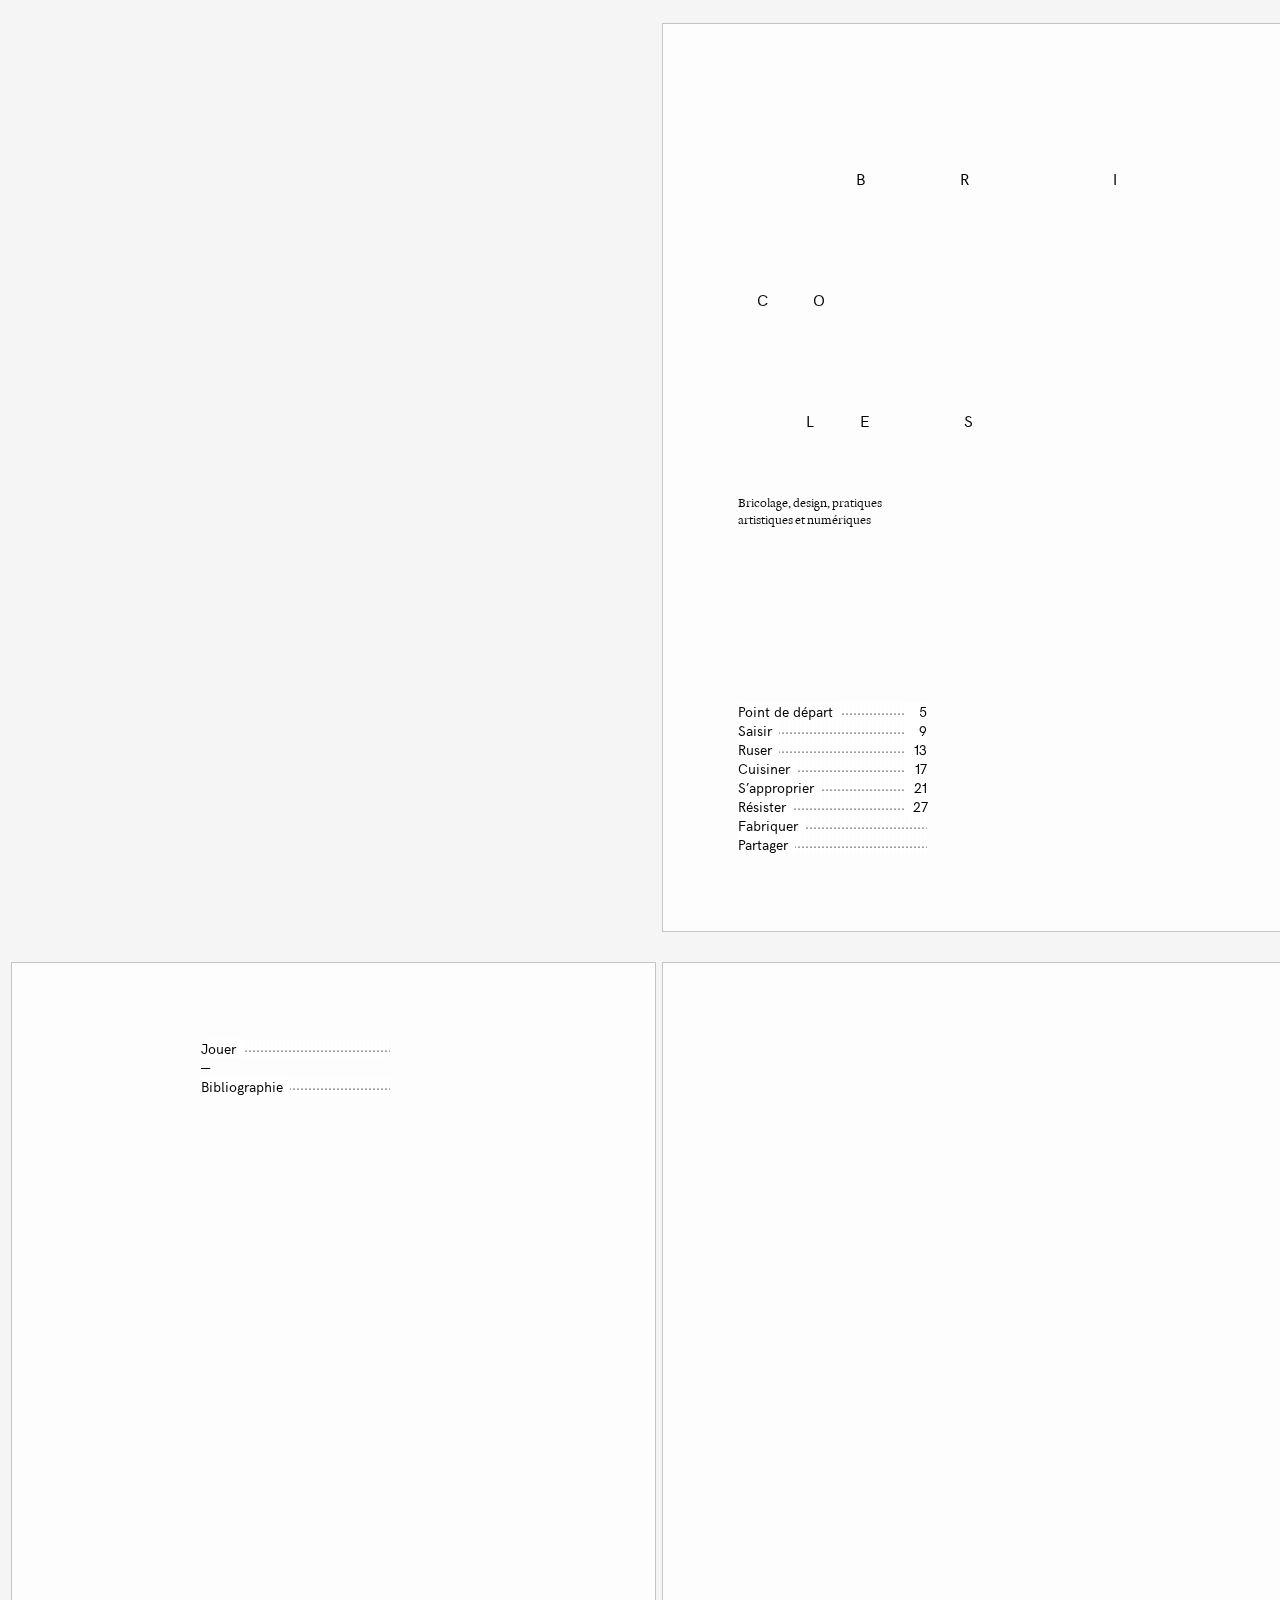
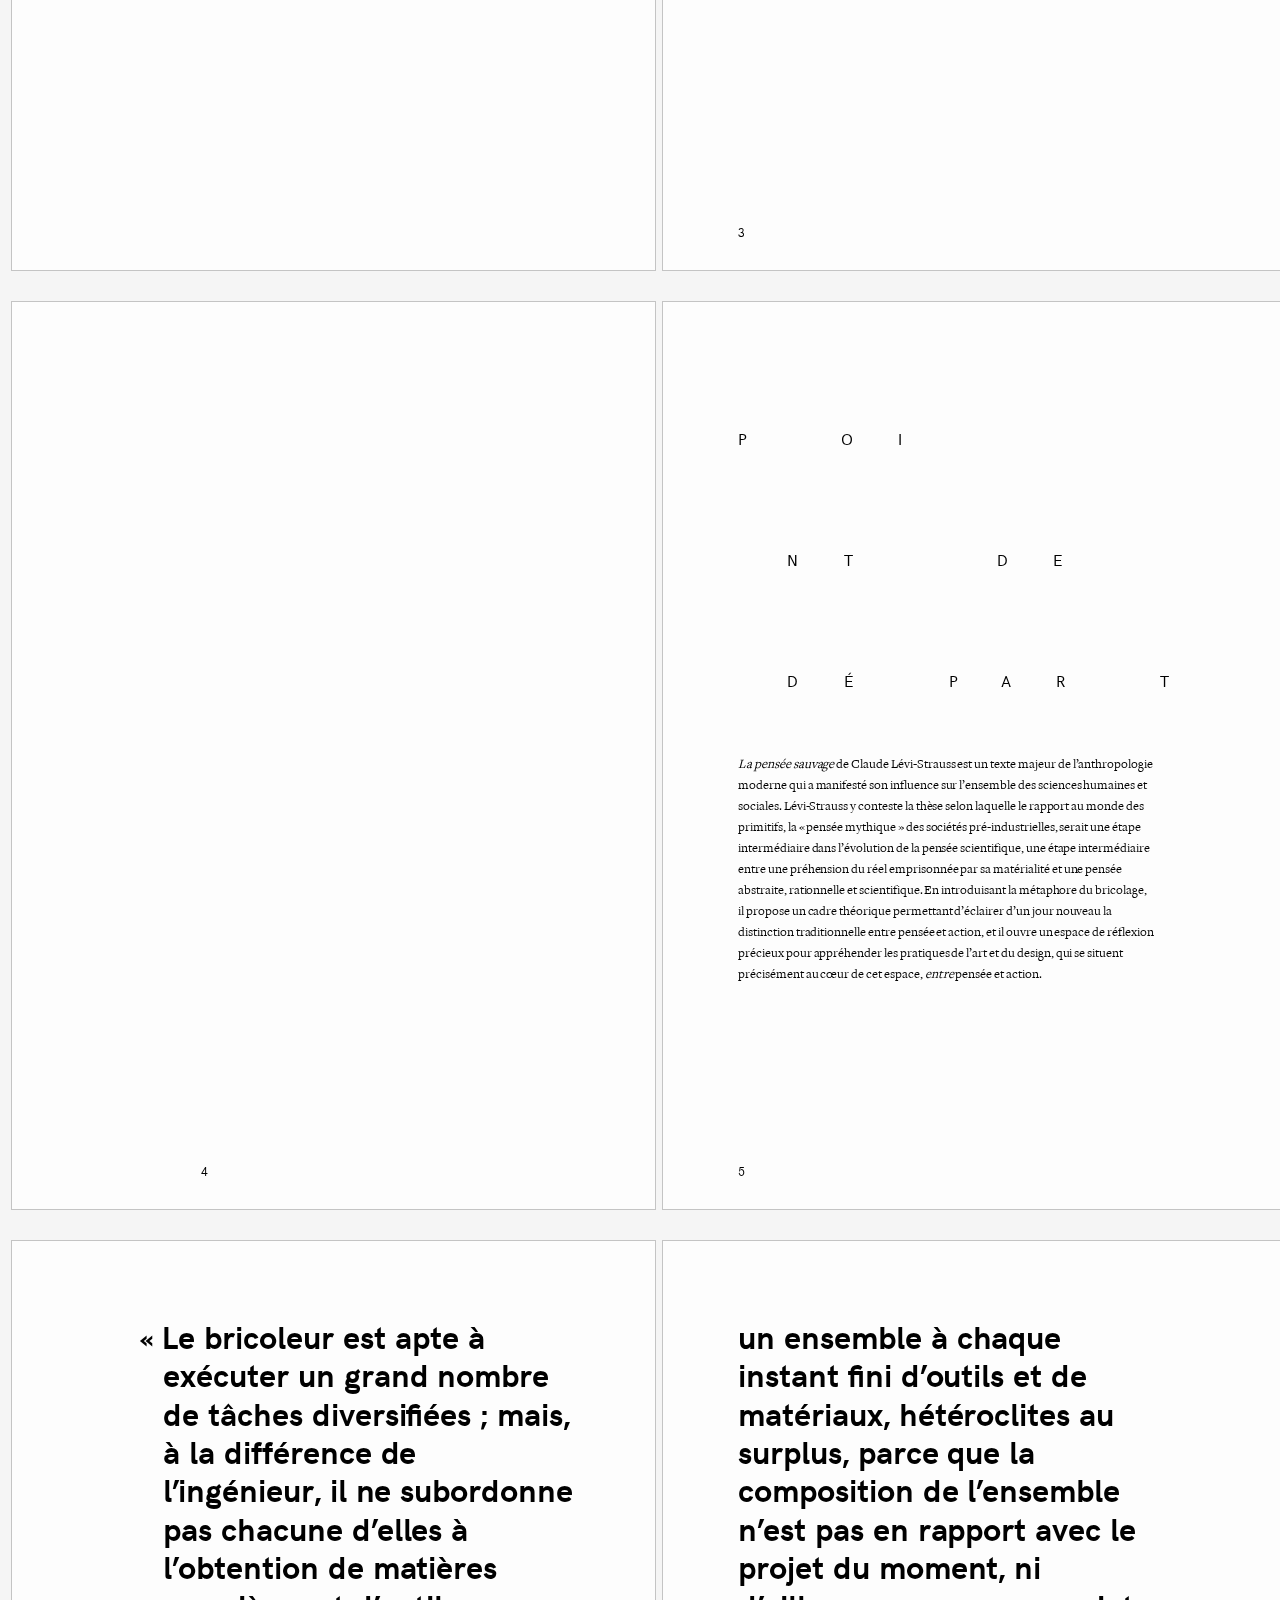
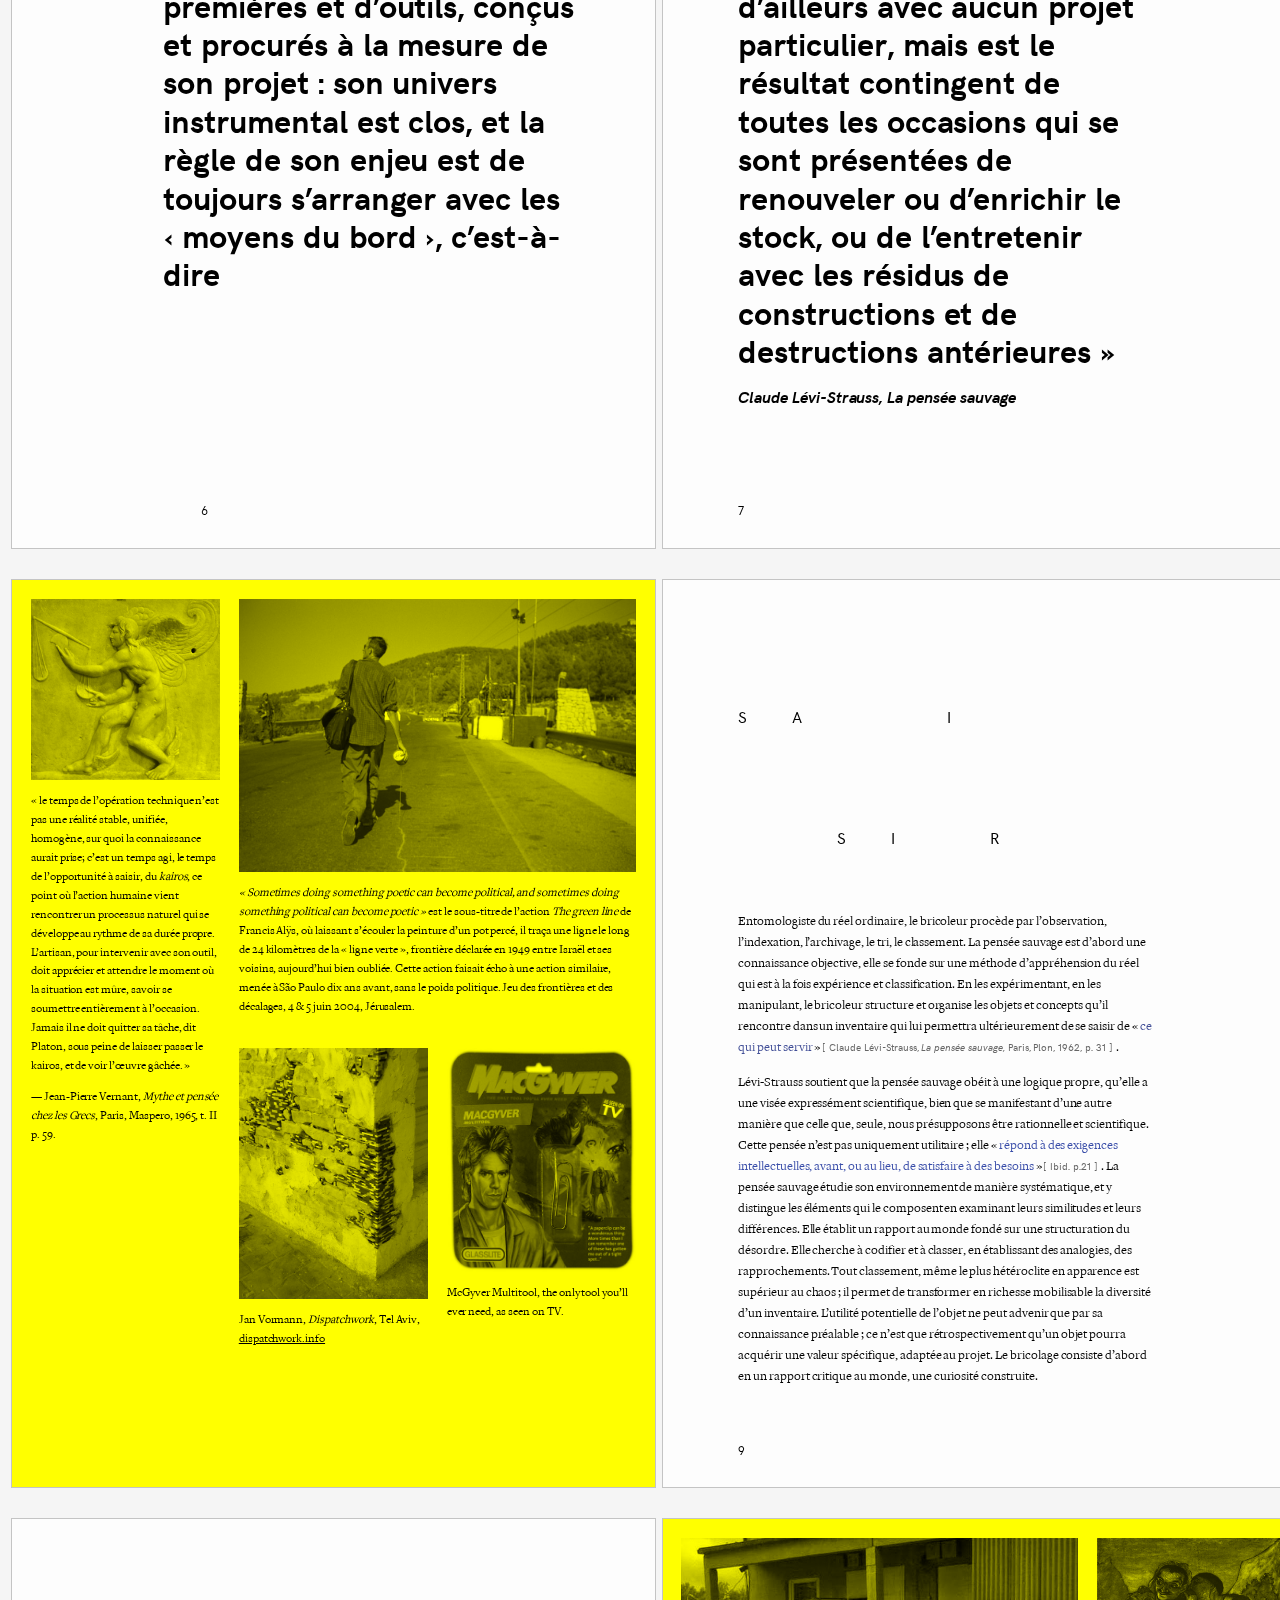
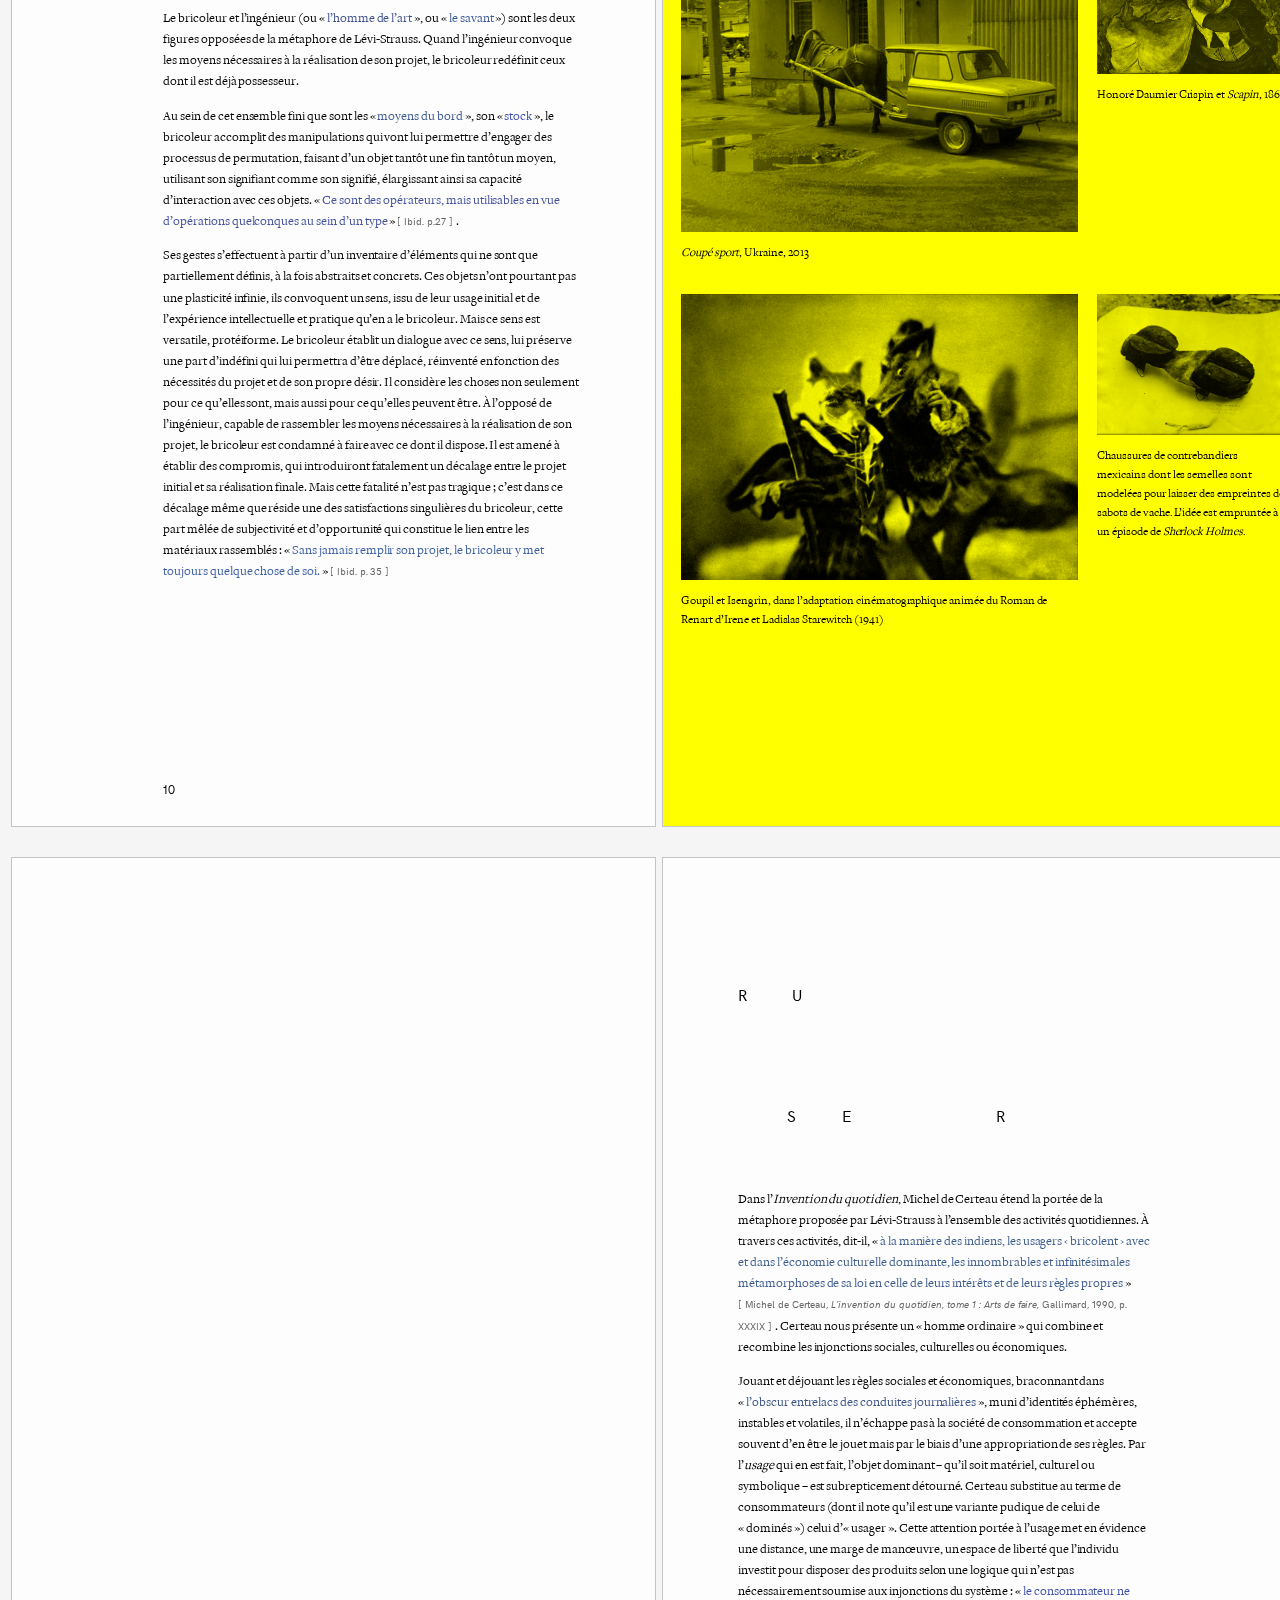
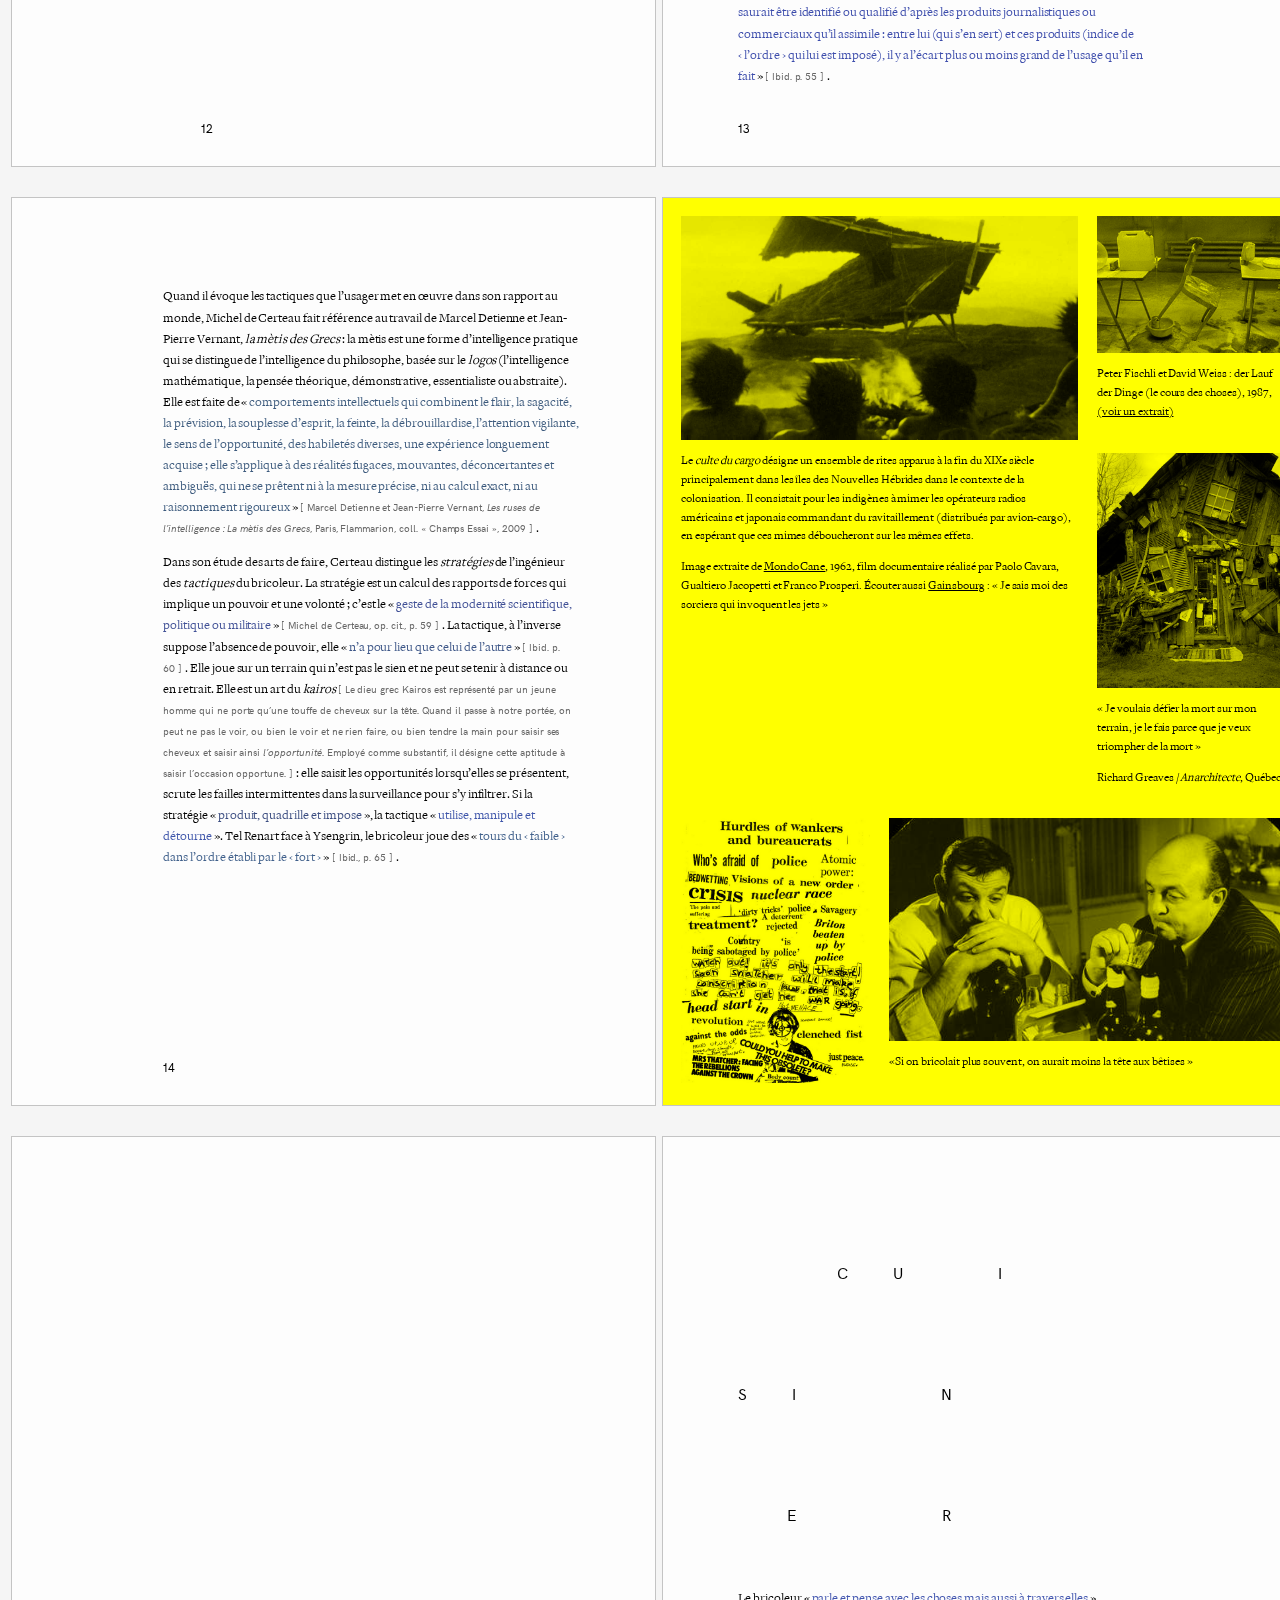
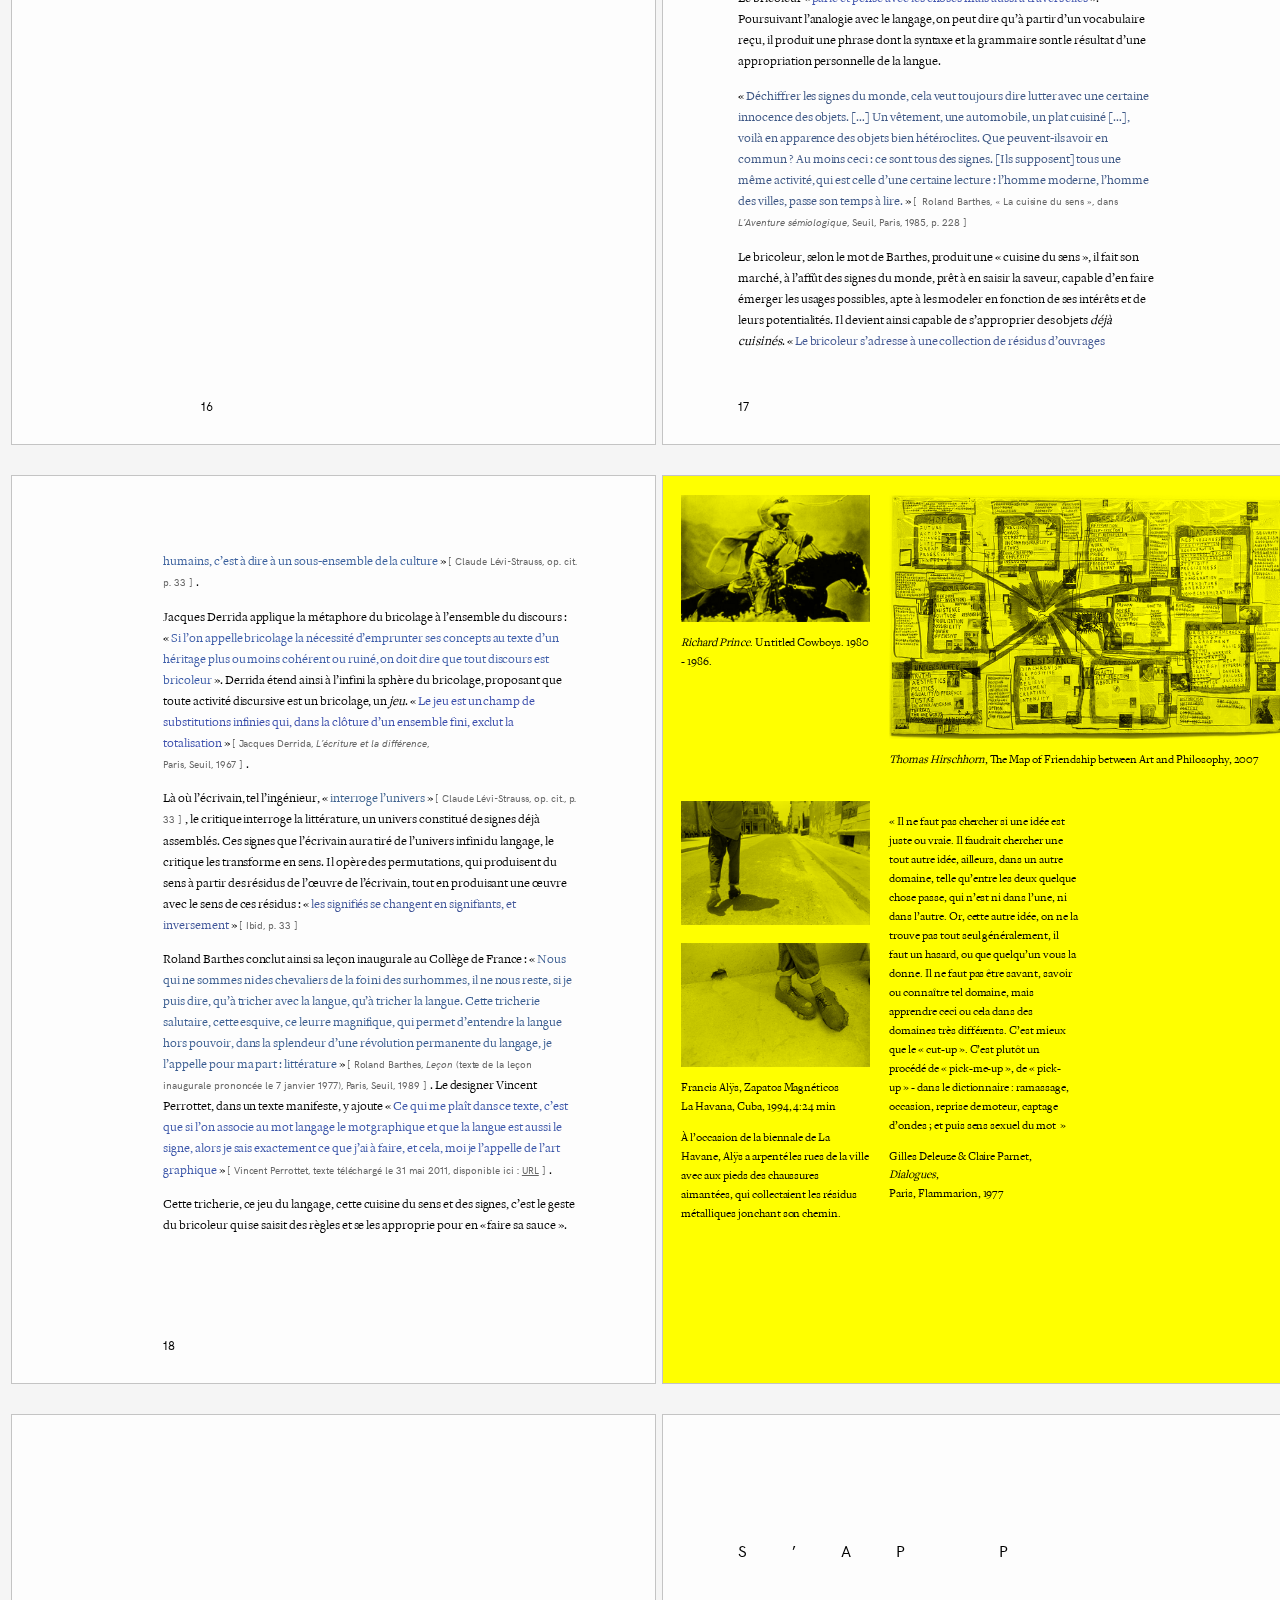
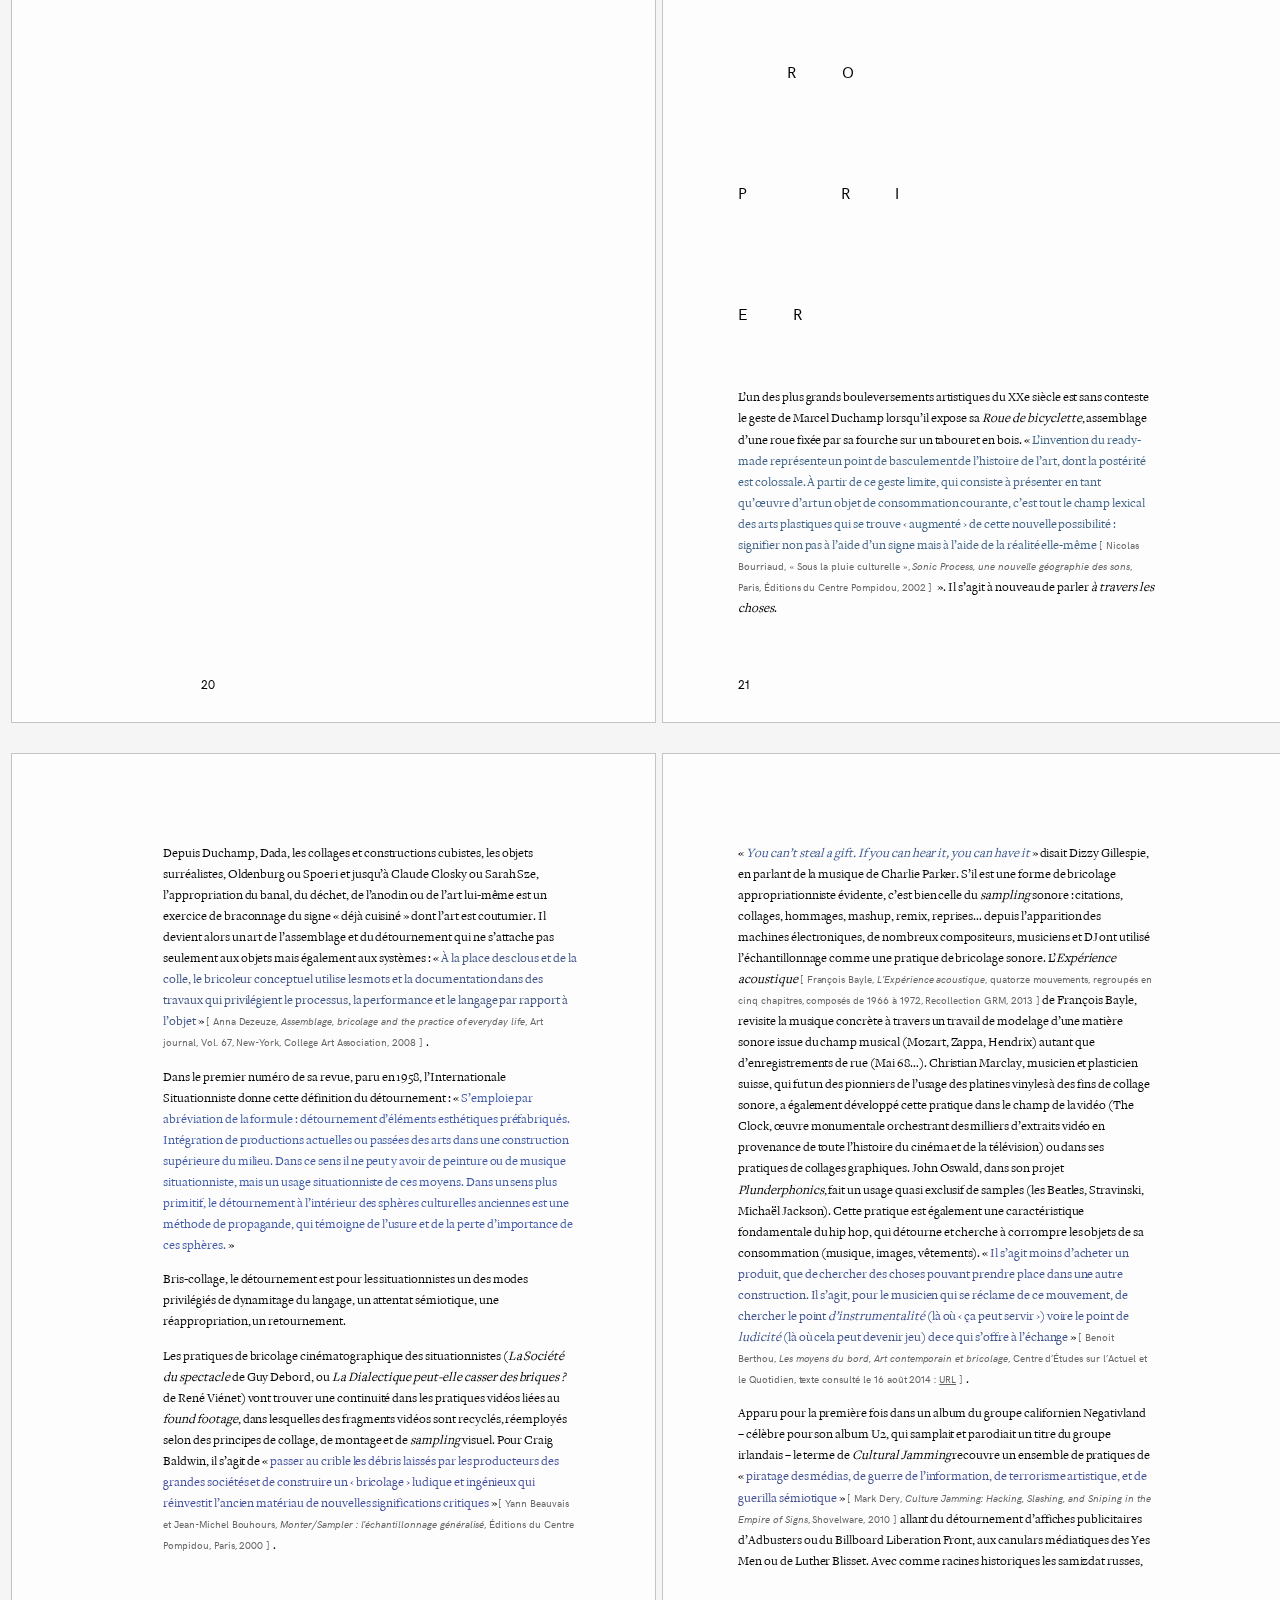
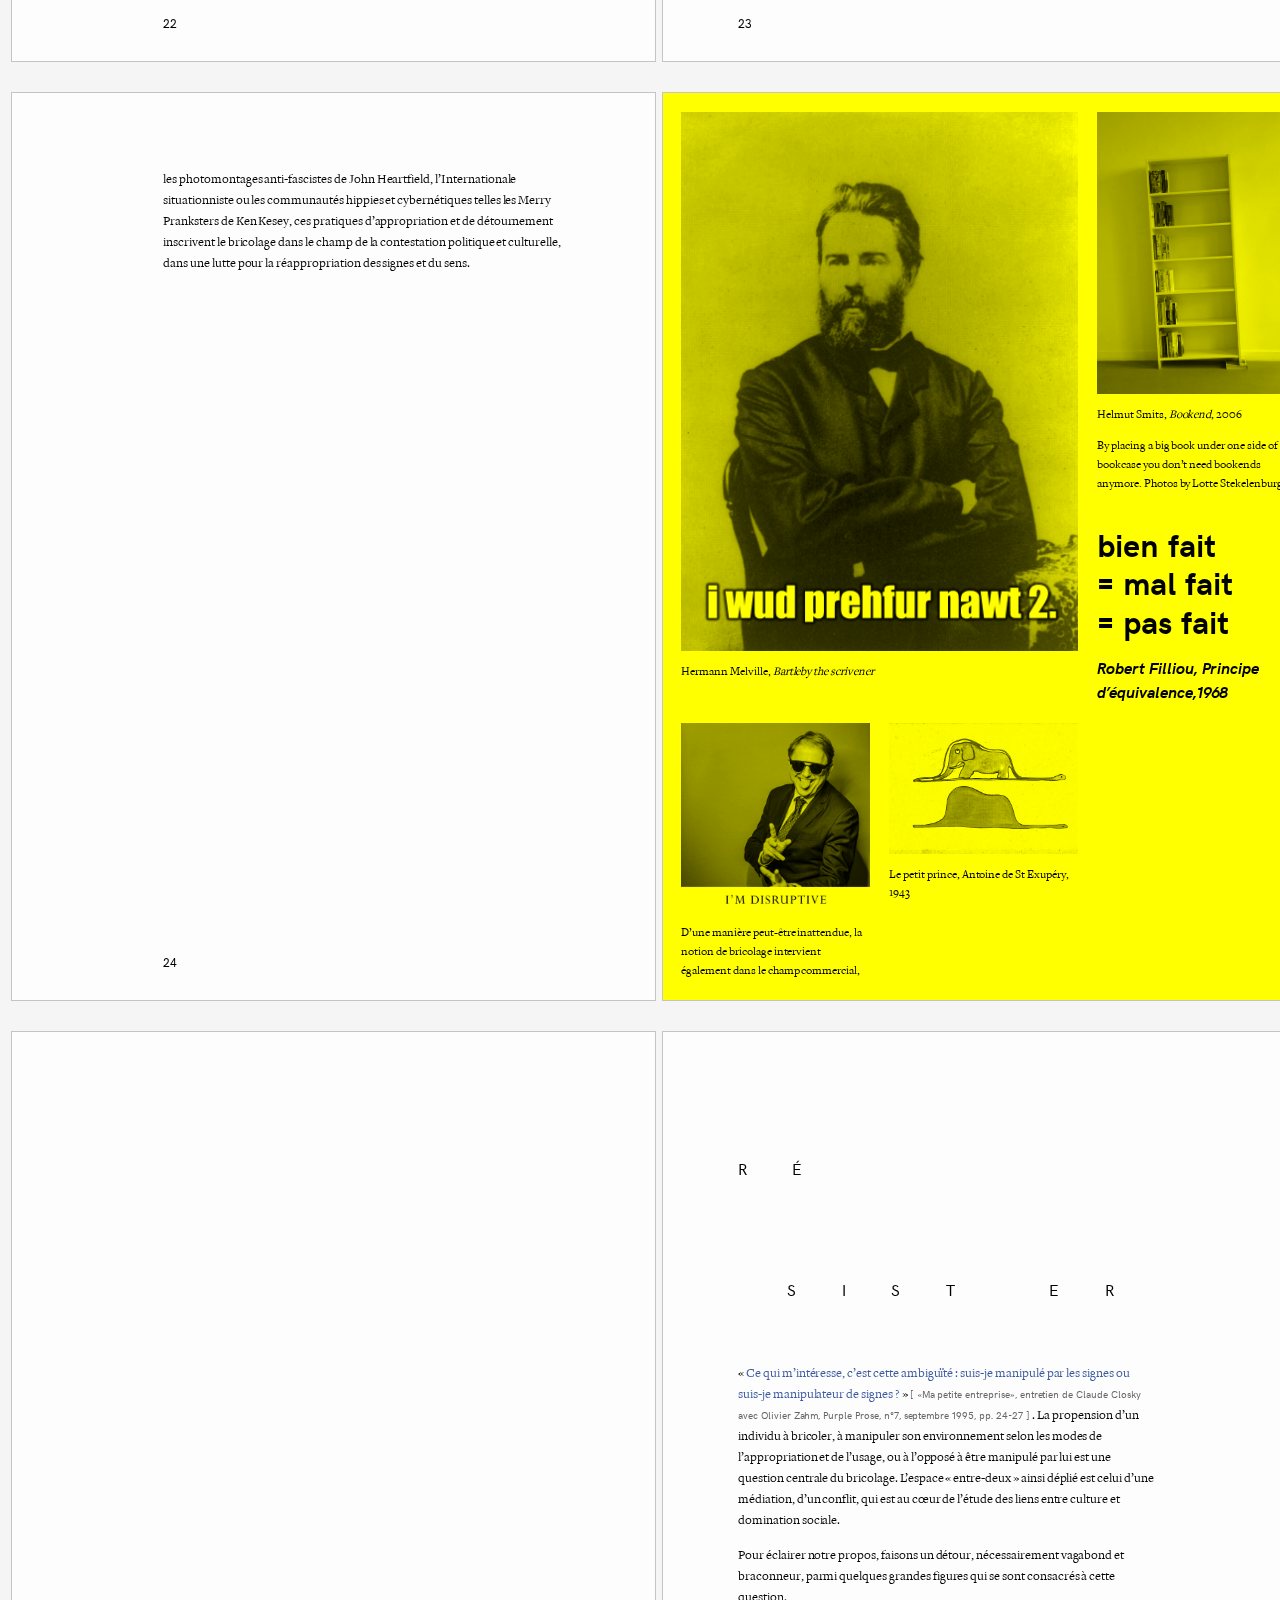
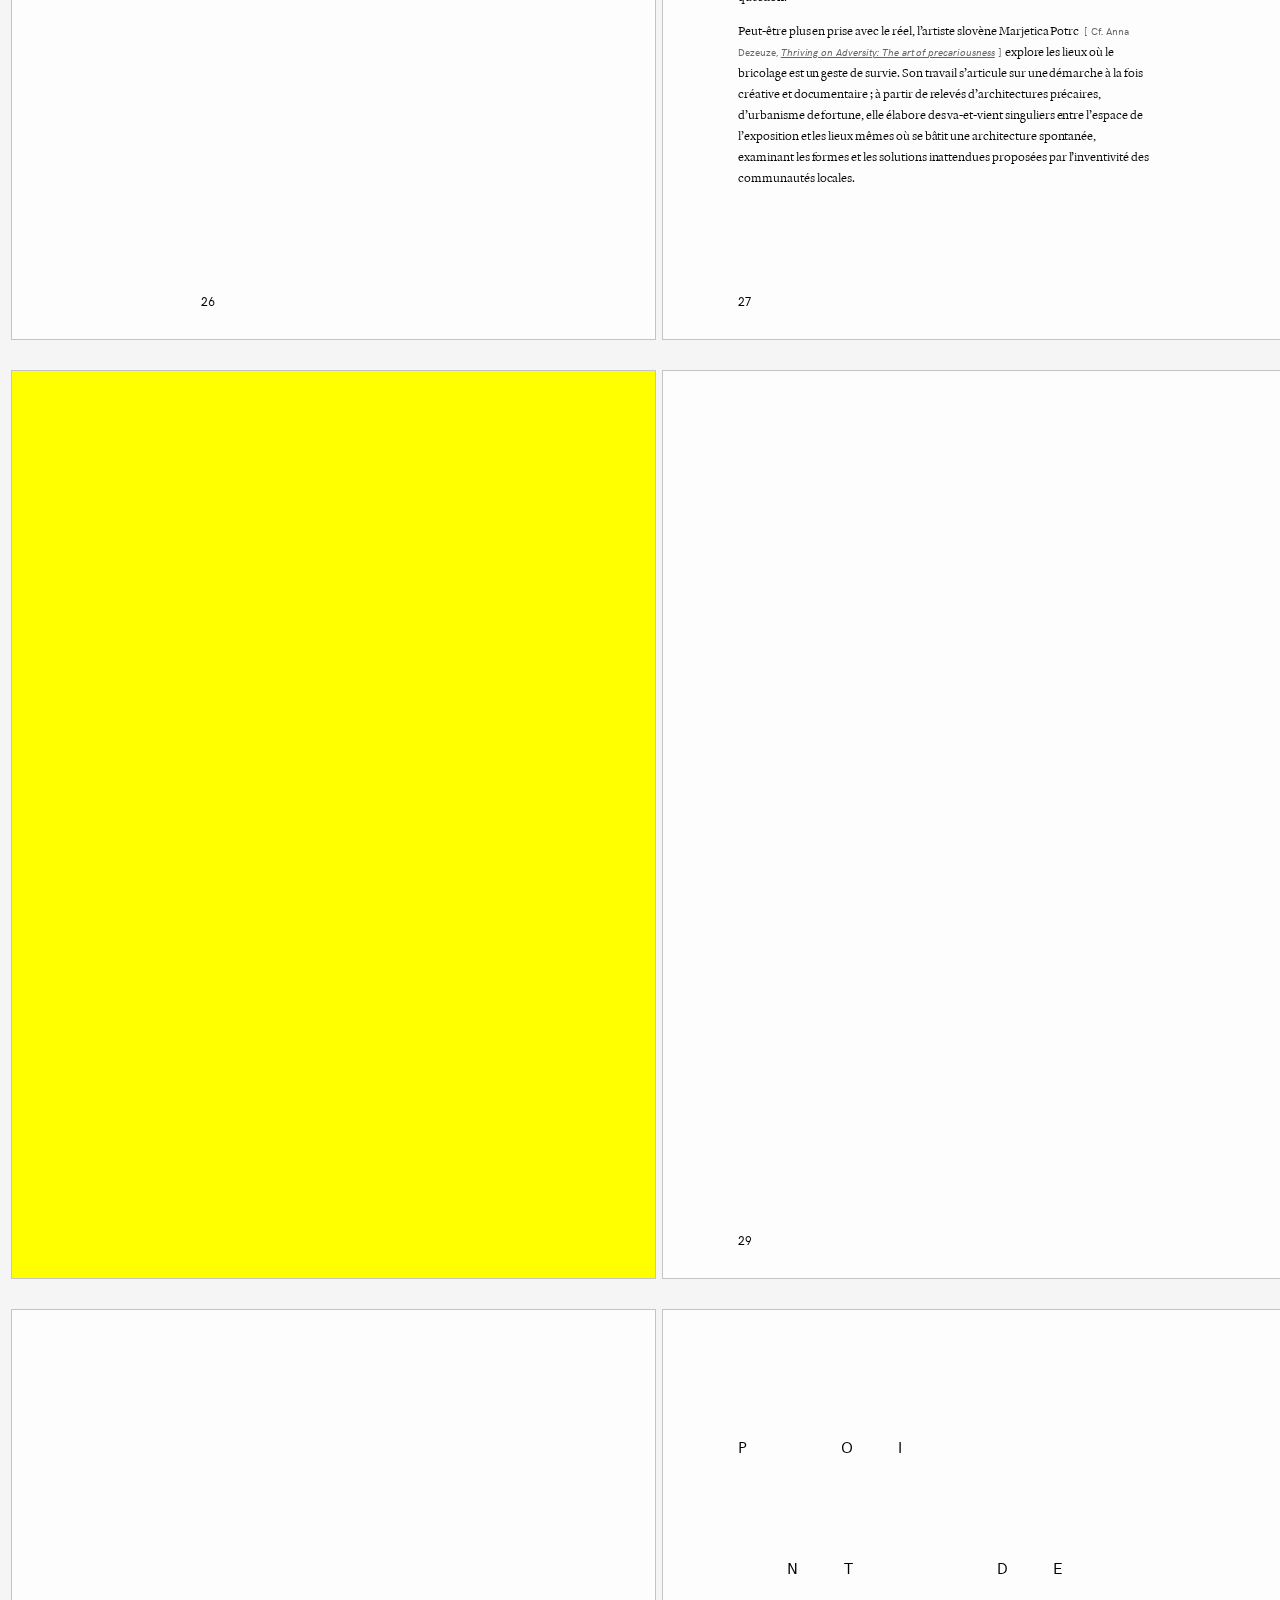
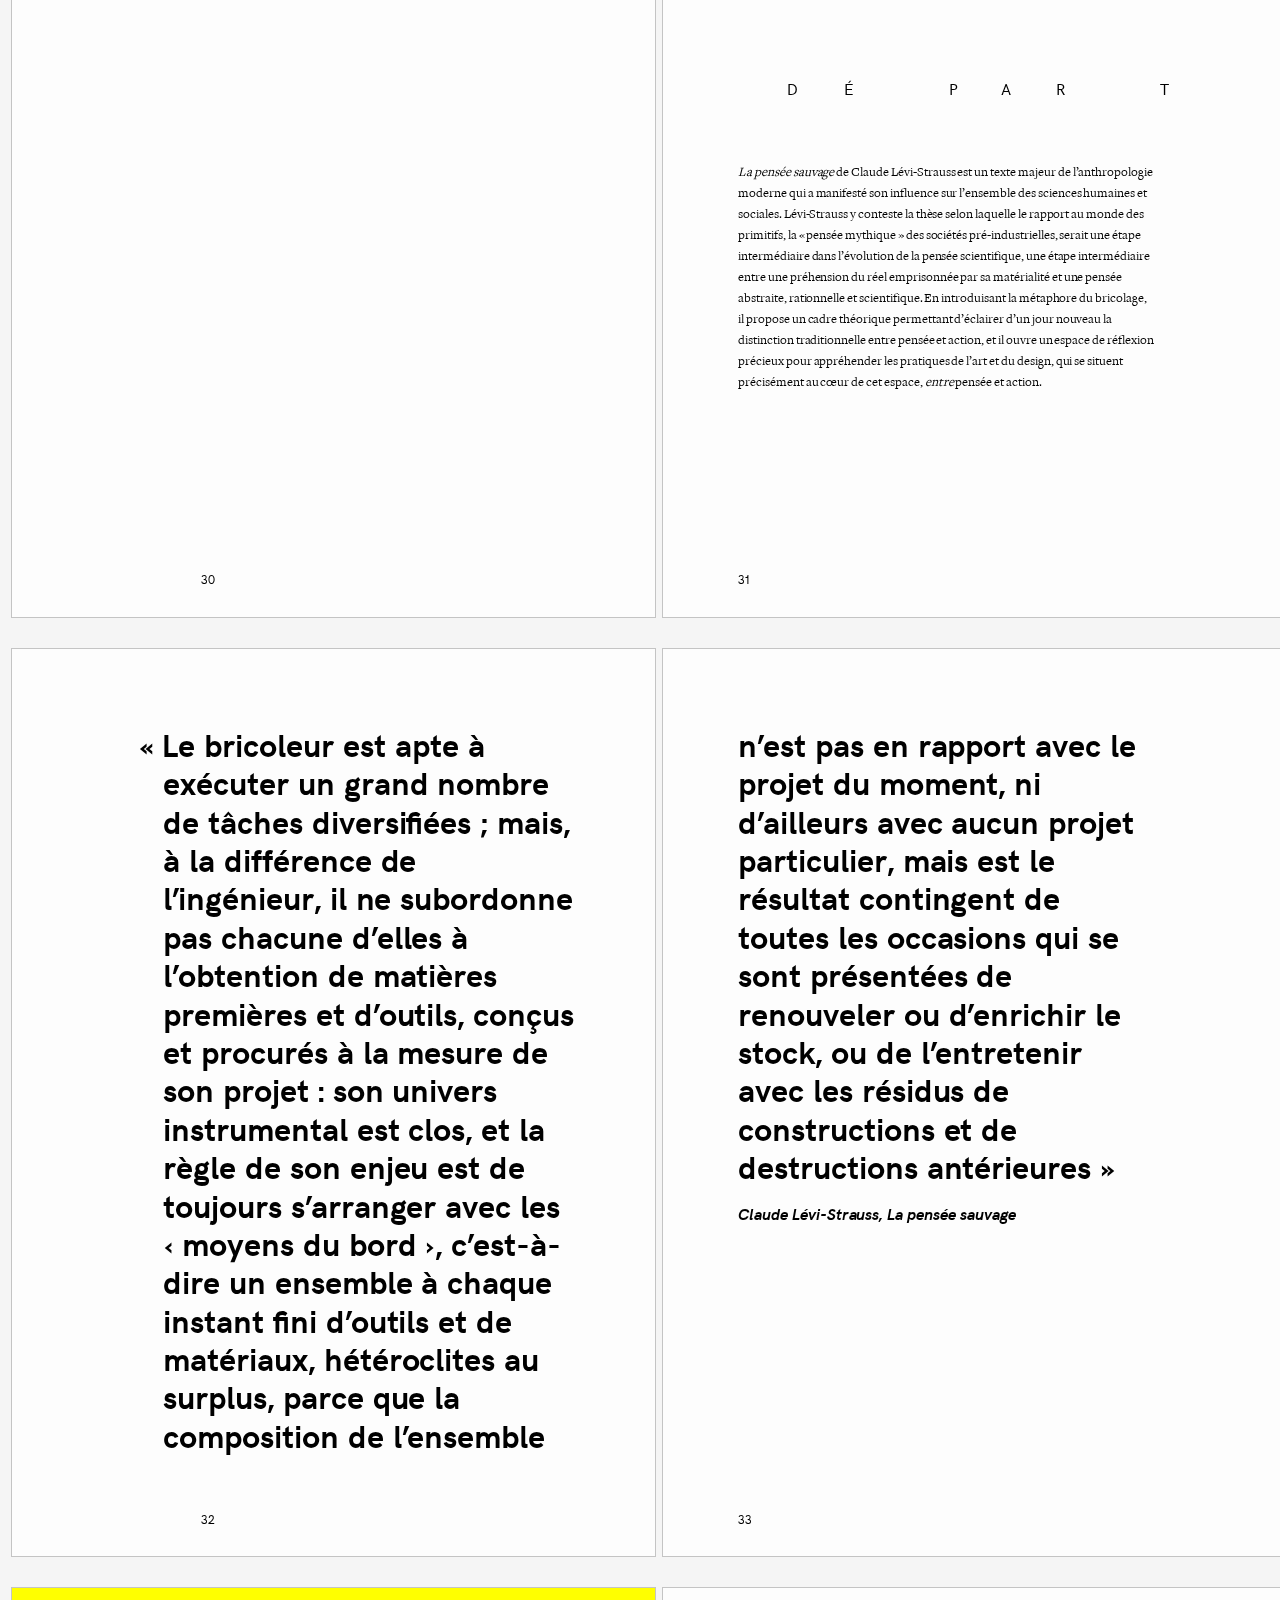
==== examples/bricoles.polyfilled.html @ b04c802a "Commit initial" ====
<!doctype html>
<html lang="fr-FR">
    <head>
        <meta charset="utf-8" >
        <title>Bricoles</title>
        
        <!-- <script src="https://unpkg.com/pagedjs/dist/paged.polyfill.js"></script> -->
        <script src="../dist/paged.polyfill.js"></script>
        <script src="../assets/bricoles/js/bricoles.handlers.js"></script>        
        
        <link rel="stylesheet" type="text/css" href="../assets/styles/preview.css">
        <link rel="stylesheet" type="text/css" href="../assets/bricoles/fonts/bricoles.css">
        <link rel="stylesheet" type="text/css" href="../assets/bricoles/bricoles.css">
    </head>
    <body class="bricoles">

        <header class="text-section">
            <h1>
                  B r  i<br>co<br> le s
            </h1>
            <p>
                Bricolage, design, pratiques <br> artistiques et numériques
            </p>
        </header>
        
        <nav class="toc-section">
            <ul id="nav">
                <li><a href="#point-de-depart">Point de départ</a></li>
                <li><a href="#saisir">Saisir</a></li>
                <li><a href="#ruser">Ruser</a></li>
                <li><a href="#cuisiner">Cuisiner</a></li>
                <li><a href="#s-approprier">S’approprier</a></li>
                <li><a href="#resister">Résister</a></li>
                <li><a href="#fabriquer">Fabriquer</a></li>
                <li><a href="#partager">Partager</a></li>
                <li><a href="#jouer">Jouer</a></li>
                <li class="sep">—</li>
                <li><a href="#bibliographie">Bibliographie</a></li>
            </ul>
        </nav>
        
        <article>

            <section class="text-section" id="point-de-depart">
                <h2>P oi<br> nt  de<br> dé par t</h2>
                <p>
                    <em>La pensée sauvage</em> de Claude Lévi-Strauss est un texte majeur de l’anthropologie moderne qui a manifesté son influence sur l’ensemble des sciences humaines et sociales. Lévi-Strauss y conteste la thèse selon laquelle le rapport au monde des primitifs, la « pensée mythique » des sociétés pré-industrielles, serait une étape intermédiaire dans l’évolution de la pensée scientifique, une étape intermédiaire entre une préhension du réel emprisonnée par sa matérialité et une pensée abstraite, rationnelle et scientifique. En introduisant la métaphore du bricolage, il propose un cadre théorique permettant d’éclairer d’un jour nouveau la distinction traditionnelle entre pensée et action, et il ouvre un espace de réflexion précieux pour appréhender les pratiques de l’art et du design, qui se situent précisément au cœur de cet espace, <em>entre</em> pensée et action.
                </p>
            </section>

            <section class="quote-section" >
                <blockquote class="bigbold deindent">
                    <p>
                        « Le bricoleur est apte à exécuter un grand nombre de tâches diversifiées ; mais, à la différence de l’ingénieur, il ne subordonne pas chacune d’elles à l’obtention de matières premières et d’outils, conçus et procurés à la mesure de son projet : son univers instrumental est clos, et la règle de son enjeu est de toujours s’arranger avec les ‹&nbsp;moyens du bord ›, c’est-à-dire un ensemble à chaque instant fini d’outils et de matériaux, hétéroclites au surplus, parce que la composition de l’ensemble n’est pas en rapport avec le projet du moment, ni d’ailleurs avec aucun projet particulier, mais est le résultat contingent de toutes les occasions qui se sont présentées de renouveler ou d’enrichir le stock, ou de l’entretenir avec les résidus de constructions et de destructions antérieures »
                    </p>
                    <cite>Claude Lévi-Strauss, <em>La pensée sauvage</em></cite>
                </blockquote>  
            </section>

            <section id="icono" class="icono">
                <figure class="image item item-long">
                    <img src="../assets/bricoles/img/bricoles/kairos.jpg" >
                    <figcaption>
                        <p>
                            « le temps de l’opération technique n’est pas une réalité stable, unifiée, homogène, sur quoi la connaissance aurait prise; c’est un temps agi, le temps de l’opportunité à saisir, du <em>kairos</em>, ce point où l’action humaine vient rencontrer un processus naturel qui se développe au rythme de sa durée propre. L’artisan, pour intervenir avec son outil, doit apprécier et attendre le moment où la situation est mûre, savoir se soumettre entièrement à l’occasion. Jamais il ne doit quitter sa tâche, dit Platon, sous peine de laisser passer le kairos, et de voir l’œuvre gâchée. »
                        </p>
                        <p>
                            — Jean-Pierre Vernant, <em>Mythe et pensée chez les Grecs</em>, Paris, Maspero, 1965, t. II p. 59.
                        </p>
                    </figcaption>
                </figure>
                <figure class="image item item-w2">
                    <img src="../assets/bricoles/img/bricoles/francis-alys-sometimes-doin.jpg" >
                    <figcaption>
                        <p>
                            <em>« Sometimes doing something poetic can become political, and sometimes doing something political can become poetic » </em>est le sous-titre de l’action <em>The green line</em> de Francis Alÿs, où laissant s’écouler la peinture d’un pot percé, il traça une ligne le long de 24 kilomètres de la « ligne verte », frontière déclarée en 1949 entre Israël et ses voisins, aujourd’hui bien oubliée. Cette action faisait écho à une action similaire, menée à São Paulo dix ans avant, sans le poids politique. Jeu des frontières et des décalages, 4 &amp; 5 juin 2004, Jérusalem.
                        </p>
                    </figcaption>
                </figure>
                <figure class="image item">
                    <img src="../assets/bricoles/img/bricoles/dispatchworks_tel_aviv.jpg" >
                    <figcaption>
                        <p>
                            Jan Vormann, <em>Dispatchwork</em>, Tel Aviv, <a href="http://dispatchwork.info">dispatchwork.info</a>
                        </p>
                    </figcaption>
                </figure>
                <figure class="image item">
                    <img src="../assets/bricoles/img/bricoles/mcgyver.jpg" >
                    <figcaption>
                        <p>
                            McGyver Multitool, the only tool you’ll ever need, as seen on TV.
                        </p>
                    </figcaption>
                </figure>
                <figure class="image item item-w2">
                    <img src="../assets/bricoles/img/bricoles/lego.png" >
                </figure>
                <figure class="image item">
                    <img src="../assets/bricoles/img/bricoles/francis-alys-gun-26.jpg" >
                    <figcaption>
                        <p>
                            Francis Alÿs, <em>Gun n° 26</em>, 2006
                        </p>
                    </figcaption>
                </figure>
            </section>

            <section class="text-section" id="saisir">
                <h2>
                Sa  i<br>  si r
                </h2>
                <p>
                    Entomologiste du réel ordinaire, le bricoleur procède par l’observation, l’indexation, l’archivage, le tri, le classement. La pensée sauvage est d’abord une connaissance objective, elle se fonde sur une méthode d’appréhension du réel qui est à la fois expérience et classification. En les expérimentant, en les manipulant, le bricoleur structure et organise les objets et concepts qu’il rencontre dans un inventaire qui lui permettra ultérieurement de se saisir de « <span class="quote">ce qui peut servir</span> » <span class="fn">Claude Lévi-Strauss, <em>La pensée sauvage,</em> Paris, Plon, 1962, p. 31</span>.  
                </p>
                <p>
                    Lévi-Strauss soutient que la pensée sauvage obéit à une logique propre, qu’elle a une visée expressément scientifique, bien que se manifestant d’une autre manière que celle que, seule, nous présupposons être rationnelle et scientifique. Cette pensée n’est pas uniquement utilitaire ; elle « <span class="quote">répond à des exigences intellectuelles, avant, ou au lieu, de satisfaire à des besoins</span> »  <span class="fn">Ibid. p.21</span>. La pensée sauvage étudie son environnement de manière systématique, et y distingue les éléments qui le composent en examinant leurs similitudes et leurs différences. Elle établit un rapport au monde fondé sur une structuration du désordre. Elle cherche à codifier et à classer, en établissant des analogies, des rapprochements. Tout classement, même le plus hétéroclite en apparence est supérieur au chaos ; il permet de transformer en richesse mobilisable la diversité d’un inventaire. L’utilité potentielle de l’objet ne peut advenir que par sa connaissance préalable ; ce n’est que rétrospectivement qu’un objet pourra acquérir une valeur spécifique, adaptée au projet. Le bricolage consiste d’abord en un rapport critique au monde, une curiosité construite.
                </p>
                <p>
                    Le bricoleur et l’ingénieur (ou « <span class="quote">l’homme de l’art</span> », ou « <span class="quote">le savant</span> ») sont les deux figures opposées de la métaphore de Lévi-Strauss. Quand l’ingénieur convoque les moyens nécessaires à la réalisation de son projet, le bricoleur redéfinit ceux dont il est déjà possesseur.
                </p>
                <p>
                    Au sein de cet ensemble fini que sont les « <span class="quote">moyens du bord</span> », son « <span class="quote">stock</span> », le bricoleur accomplit des manipulations qui vont lui permettre d’engager des processus de permutation, faisant d’un objet tantôt une fin tantôt un moyen, utilisant son signifiant comme son signifié, élargissant ainsi sa capacité d’interaction avec ces objets. « <span class="quote">Ce sont des opérateurs, mais utilisables en vue d’opérations quelconques au sein d’un type</span> » <span class="fn">Ibid. p.27</span>.
                </p>
                <p>
                    Ses gestes s’effectuent à partir d’un inventaire d’éléments qui ne sont que partiellement définis, à la fois abstraits et concrets. Ces objets n’ont pourtant pas une plasticité infinie, ils convoquent un sens, issu de leur usage initial et de l’expérience intellectuelle et pratique qu’en a le bricoleur. Mais ce sens est versatile, protéiforme. Le bricoleur établit un dialogue avec ce sens, lui préserve une part d’indéfini qui lui permettra d’être déplacé, réinventé en fonction des nécessités du projet et de son propre désir. Il considère les choses non seulement pour ce qu’elles sont, mais aussi pour ce qu’elles peuvent être. À l’opposé de l’ingénieur, capable de rassembler les moyens nécessaires à la réalisation de son projet, le bricoleur est condamné à faire avec ce dont il dispose. Il est amené à établir des compromis, qui introduiront fatalement un décalage entre le projet initial et sa réalisation finale. Mais cette fatalité n’est pas tragique ; c’est dans ce décalage même que réside une des satisfactions singulières du bricoleur, cette part mêlée de subjectivité et d’opportunité qui constitue le lien entre les matériaux rassemblés : « <span class="quote">Sans jamais remplir son projet, le bricoleur y met toujours quelque chose de soi.</span> »  <span class="fn">Ibid. p. 35</span>
                </p>
            </section>
            
            <section id="icono2" class="icono">
                <figure class="image item item-w2">
                    <img src="../assets/bricoles/img/bricoles/coupe-sport.jpg" >
                    <figcaption>
                    <p>
                        <em>Coupé sport</em>, Ukraine, 2013
                    </p>
                    </figcaption>
                </figure>
                <figure class="image item">
                    <img src="../assets/bricoles/img/bricoles/daumier.jpg" >
                    <figcaption>
                    <p>
                        Honoré Daumier Crispin et <em>Scapin</em>, 1864
                    </p>
                    </figcaption>
                </figure>
                
                <figure class="image item item-w2">
                    <img src="../assets/bricoles/img/bricoles/renart.jpg" >
                    <figcaption>
                    <p>
                        Goupil et Isengrin, dans l’adaptation cinématographique animée du Roman de Renart d’Irene et Ladislas Starewitch (1941)
                    </p>
                    </figcaption>
                </figure>
                <figure class="image item">
                    <img src="../assets/bricoles/img/bricoles/moonshiner.jpg" >
                    <figcaption>
                    <p>
                        Chaussures de contrebandiers mexicains dont les semelles sont modelées pour laisser des empreintes de sabots de vache. L’idée est empruntée à un épisode de <em>Sherlock Holmes</em>.
                    </p>
                    </figcaption>
                </figure>
                <figure class="image item item-w2">
                    <img src="../assets/bricoles/img/bricoles/bricoler.jpg" >
                </figure>
                <figure class="image item">
                    <img src="../assets/bricoles/img/bricoles/daedalus.jpg" >
                    <figcaption>
                    <p>
                        <em>Dédale et Icare</em>, fabricants d’ailes volantes
                    </p>
                    </figcaption>
                </figure>
            </section>

            <section class="text-section" id="ruser">
                <h2>Ru<br> se  r</h2>
                <p>
                    Dans l’<em>Invention du quotidien</em>, Michel de Certeau étend la portée de la métaphore proposée par Lévi-Strauss à l’ensemble des activités quotidiennes. À travers ces activités, dit-il, « <span class="quote">à la manière des indiens, les usagers ‹&nbsp;bricolent › avec et dans l’économie culturelle dominante, les innombrables et infinitésimales métamorphoses de sa loi en celle de leurs intérêts et de leurs règles propres</span> » <span class="fn">Michel de Certeau, <em>L’invention du quotidien, tome 1 : Arts de faire,</em> Gallimard, 1990, p. XXXIX</span>. Certeau nous présente un « homme ordinaire » qui combine et recombine les injonctions sociales, culturelles ou économiques.
                </p>
                <p>
                    Jouant et déjouant les règles sociales et économiques, braconnant dans « <span class="quote">l’obscur entrelacs des conduites journalières</span> », muni d’identités éphémères, instables et volatiles, il n’échappe pas à la société de consommation et accepte souvent d’en être le jouet mais par le biais d’une appropriation de ses règles. Par l’<em>usage</em> qui en est fait, l’objet dominant – qu’il soit matériel, culturel ou symbolique – est subrepticement détourné. Certeau substitue au terme de consommateurs (dont il note qu’il est une variante pudique de celui de « dominés ») celui d’« usager ». Cette attention portée à l’usage met en évidence une distance, une marge de manœuvre, un espace de liberté que l’individu investit pour disposer des produits selon une logique qui n’est pas nécessairement soumise aux injonctions du système : « <span class="quote">le consommateur ne saurait être identifié ou qualifié d’après les produits journalistiques ou commerciaux qu’il assimile : entre lui (qui s’en sert) et ces produits (indice de ‹&nbsp;l’ordre › qui lui est imposé), il y a l’écart plus ou moins grand de l’usage qu’il en fait</span> »  <span class="fn">Ibid. p. 55</span>.
                </p>
                <p>
                    Quand il évoque les tactiques que l’usager met en œuvre dans son rapport au monde, Michel de Certeau fait référence au travail de Marcel Detienne et Jean-Pierre Vernant, <em>la mètis des Grecs</em> : la mètis est une forme d’intelligence pratique qui se distingue de l’intelligence du philosophe, basée sur le <em>logos</em> (l’intelligence mathématique, la pensée théorique, démonstrative, essentialiste ou abstraite). Elle est faite de « <span class="quote">comportements intellectuels qui combinent le flair, la sagacité, la prévision, la souplesse d’esprit, la feinte, la débrouillardise, l’attention vigilante, le sens de l’opportunité, des habiletés diverses, une expérience longuement acquise ; elle s’applique à des réalités fugaces, mouvantes, déconcertantes et ambiguës, qui ne se prêtent ni à la mesure précise, ni au calcul exact, ni au raisonnement rigoureux</span> »  <span class="fn">Marcel Detienne et Jean-Pierre Vernant, <em>Les ruses de l’intelligence : La mètis des Grecs</em>, Paris, Flammarion, coll. « Champs Essai », 2009</span>.
                </p>
                <p>
                    Dans son étude des arts de faire, Certeau distingue les <em>stratégies</em> de l’ingénieur des <em>tactiques</em> du bricoleur. La stratégie est un calcul des rapports de forces qui implique un pouvoir et une volonté ; c’est le « <span class="quote">geste de la modernité scientifique, politique ou militaire</span> »  <span class="fn">Michel de Certeau, op. cit., p. 59</span>. La tactique, à l’inverse suppose l’absence de pouvoir, elle « <span class="quote">n’a pour lieu que celui de l’autre</span> » <span class="fn">Ibid. p. 60</span>. Elle joue sur un terrain qui n’est pas le sien et ne peut se tenir à distance ou en retrait. Elle est un art du <em>kairos</em> <span class="fn">Le dieu grec Kairos est représenté par un jeune homme qui ne porte qu’une touffe de cheveux sur la tête. Quand il passe à notre portée, on peut ne pas le voir, ou bien le voir et ne rien faire, ou bien tendre la main pour saisir ses cheveux et saisir ainsi <em>l’opportunité</em>. Employé comme substantif, il désigne cette aptitude à saisir l’occasion opportune.</span>: elle saisit les opportunités lorsqu’elles se présentent, scrute les failles intermittentes dans la surveillance pour s’y infiltrer. Si la stratégie « <span class="quote">produit, quadrille et impose</span> », la tactique « <span class="quote">utilise, manipule et détourne</span> ». Tel Renart face à Ysengrin, le bricoleur joue des « <span class="quote">tours du ‹&nbsp;faible › dans l’ordre établi par le ‹&nbsp;fort ›</span> »<span class="fn">Ibid., p. 65</span>.
                </p>
            </section>

            <section id="icono3" class="icono">
                <figure class="image item item-w2">
                    <img src="../assets/bricoles/img/bricoles/cargocult.jpg" >
                    <figcaption>
                    <p>
                        Le <em>culte du cargo</em> désigne un ensemble de rites apparus à la fin du XIXe siècle principalement dans les îles des Nouvelles Hébrides dans le contexte de la colonisation. Il consistait pour les indigènes à mimer les opérateurs radios américains et japonais commandant du ravitaillement (distribués par avion-cargo), en espérant que ces mimes déboucheront sur les mêmes effets.
                    </p>
                    <p>
                        Image extraite de <a href="https://www.youtube.com/watch?v=CqFGINWBlDI">Mondo Cane</a>, 1962, film documentaire réalisé par Paolo Cavara, Gualtiero Jacopetti et Franco Prosperi. Écouter aussi <a href="https://www.youtube.com/watch?v=v8myiPb233E">Gainsbourg</a> : « Je sais moi des sorciers qui invoquent les jets »
                    </p>
                    </figcaption>
                </figure>
                <figure class="image item">
                    <img src="../assets/bricoles/img/bricoles/der-lauf-der-dinge.jpg" >
                    <figcaption>
                    <p>
                        Peter Fischli et David Weiss : der Lauf der Dinge (le cours des choses), 1987, <a href="https://vimeo.com/41630032">(voir un extrait)</a>
                    </p>
                    </figcaption>
                </figure>
                <figure class="image item">
                    <img src="../assets/bricoles/img/bricoles/richard-greaves.jpg" >
                    <figcaption>
                    <p>
                        « Je voulais défier la mort sur mon terrain, je le fais parce que je veux triompher de la mort »
                    </p>
                    <p>
                        Richard Greaves / <em>Anarchitecte</em>, Québec
                    </p>
                    </figcaption>
                </figure>
                <figure class="image item">
                    <img src="../assets/bricoles/img/bricoles/cobalt.jpg" >
                    <figcaption>
                    <p>
                        <em>Cobalt Hate</em>, #3, 1980
                    </p>
                    </figcaption>
                </figure>
                <figure class="image item item-w2">
                    <img src="../assets/bricoles/img/bricoles/audiard.jpg" >
                    <figcaption>
                    <p>
                        «Si on bricolait plus souvent, on aurait moins la tête aux bêtises »
                    </p>
                    <p>
                        Dialogue de Michel Audiard dans <em>Les Tontons flingueurs</em> de Georges Lautner (1963)
                    </p>
                    </figcaption>
                </figure>
            </section>

            <section class="text-section" id="cuisiner">
                <h2>  Cu i<br>si  n <br> e  r</h2>
                <p>
                    Le bricoleur « <span class="quote">parle et pense avec les choses mais aussi à travers elles</span> ». Poursuivant l’analogie avec le langage, on peut dire qu’à partir d’un vocabulaire reçu, il produit une phrase dont la syntaxe et la grammaire sont le résultat d’une appropriation personnelle de la langue.
                </p>
                <p>
                    « <span class="quote">Déchiffrer les signes du monde, cela veut toujours dire lutter avec une certaine innocence des objets. […] Un vêtement, une automobile, un plat cuisiné […], voilà en apparence des objets bien hétéroclites. Que peuvent-ils avoir en commun ? Au moins ceci : ce sont tous des signes. [Ils supposent] tous une même activité, qui est celle d’une certaine lecture : l’homme moderne, l’homme des villes, passe son temps à lire.</span> » <span class="fn"> Roland Barthes, « La cuisine du sens », dans <em>L’Aventure sémiologique</em>, Seuil, Paris, 1985, p. 228</span>
                </p>
                <p>
                    Le bricoleur, selon le mot de Barthes, produit une « cuisine du sens », il fait son marché, à l’affût des signes du monde, prêt à en saisir la saveur, capable d’en faire émerger les usages possibles, apte à les modeler en fonction de ses intérêts et de leurs potentialités. Il devient ainsi capable de s’approprier des objets <em>déjà cuisinés</em>. « <span class="quote">Le bricoleur s’adresse à une collection de résidus d’ouvrages humains, c’est à dire à un sous-ensemble de la culture</span> » <span class="fn">Claude Lévi-Strauss, op. cit. p. 33</span>.
                </p>
                <p>
                    Jacques Derrida applique la métaphore du bricolage à l’ensemble du discours : « <span class="quote">Si l’on appelle bricolage la nécessité d’emprunter ses concepts au texte d’un héritage plus ou moins cohérent ou ruiné, on doit dire que tout discours est bricoleur</span> ». Derrida étend ainsi à l’infini la sphère du bricolage, proposant que toute activité discursive est un bricolage, un <em>jeu</em>. « <span class="quote">Le jeu est un champ de substitutions infinies qui, dans la clôture d’un ensemble fini, exclut la totalisation</span> » <span class="fn">Jacques Derrida, <em>L’écriture et la différence</em>, <br >Paris, Seuil, 1967</span>.
                </p>
                <p>
                    Là où l’écrivain, tel l’ingénieur, « <span class="quote">interroge l’univers</span> » <span class="fn">Claude Lévi-Strauss, op. cit., p. 33</span>, le critique interroge la littérature, un univers constitué de signes déjà assemblés. Ces signes que l’écrivain aura tiré de l’univers infini du langage, le critique les transforme en sens. Il opère des permutations, qui produisent du sens à partir des résidus de l’œuvre de l’écrivain, tout en produisant une œuvre avec le sens de ces résidus : « <span class="quote">les signifiés se changent en signifiants, et inversement</span> » <span class="fn">Ibid, p. 33</span>
                </p>
                <p>
                    Roland Barthes conclut ainsi sa leçon inaugurale au Collège de France : « <span class="quote">Nous qui ne sommes ni des chevaliers de la foi ni des surhommes, il ne nous reste, si je puis dire, qu’à tricher avec la langue, qu’à tricher la langue. Cette tricherie salutaire, cette esquive, ce leurre magnifique, qui permet d’entendre la langue hors pouvoir, dans la splendeur d’une révolution permanente du langage, je l’appelle pour ma part : littérature</span> » <span class="fn">Roland Barthes, <em>Leçon </em>(texte de la leçon inaugurale prononcée le 7 janvier 1977), Paris, Seuil, 1989</span>. Le designer Vincent Perrottet, dans un texte manifeste, y ajoute « <span class="quote">Ce qui me plaît dans ce texte, c’est que si l’on associe au mot langage le mot graphique et que la langue est aussi le signe, alors je sais exactement ce que j’ai à faire, et cela, moi je l’appelle de l’art graphique</span> » <span class="fn">Vincent Perrottet, texte téléchargé le 31 mai 2011, disponible ici : <a href="http://vincentperrottet.com/texte%20V.P..pdf">URL</a></span>.
                </p>
                <p>
                    Cette tricherie, ce jeu du langage, cette cuisine du sens et des signes, c’est le geste du bricoleur qui se saisit des règles et se les approprie pour en « faire sa sauce ».
                </p>
            </section>
            
            <section id="icono4" class="icono">
                <figure class="image item">
                    <img src="../assets/bricoles/img/bricoles/richardprince.jpg" >
                    <figcaption>
                    <p>
                        <em>Richard Prince</em>. Untitled Cowboys. 1980 - 1986.
                    </p>
                    </figcaption>
                </figure>
                <figure class="image item item-w2">
                    <img src="../assets/bricoles/img/bricoles/hirschhorn.jpg" >
                    <figcaption>
                    <p>
                        <em>Thomas Hirschhorn</em>, The Map of Friendship between Art and Philosophy, 2007
                    </p>
                    </figcaption>
                </figure>
                <figure class="image item">
                    <img src="../assets/bricoles/img/bricoles/francis-alys-zapatos-magneticos-2.jpg" >
                    <img src="../assets/bricoles/img/bricoles/francis-alys-zapatos-magneticos-1.jpg" >
                    <figcaption>
                    <p>
                        Francis Alÿs, Zapatos Magnéticos <br >La Havana, Cuba, 1994, 4:24 min
                    </p>
                    <p>
                        À l’occasion de la biennale de La Havane, Alÿs a arpenté les rues de la ville avec aux pieds des chaussures aimantées, qui collectaient les résidus métalliques jonchant son chemin.
                    </p>
                    </figcaption>
                </figure>
                <figure class="story item">
                    <p>
                        « Il ne faut pas chercher si une idée est juste ou vraie. Il faudrait chercher une tout autre idée, ailleurs, dans un autre domaine, telle qu’entre les deux quelque chose passe, qui n’est ni dans l’une, ni dans l’autre. Or, cette autre idée, on ne la trouve pas tout seul généralement, il faut un hasard, ou que quelqu’un vous la donne. Il ne faut pas être savant, savoir ou connaître tel domaine, mais apprendre ceci ou cela dans des domaines très différents. C’est mieux que le « cut-up ». C’est plutôt un procédé de « pick-me-up », de « pick-up » - dans le dictionnaire : ramassage, occasion, reprise de moteur, captage d’ondes ; et puis sens sexuel du mot  »
                    </p>
                    <p>
                        Gilles Deleuze &amp; Claire Parnet, <em>Dialogues</em>, <br >Paris, Flammarion, 1977
                    </p>
                </figure>
            </section>
            
            <section class="text-section" id="s-approprier">
                <h2>S’ap p<br> ro <br>p ri<br>er</h2>
                <p>
                    L’un des plus grands bouleversements artistiques du XXe siècle est sans conteste le geste de Marcel Duchamp lorsqu’il expose sa <em>Roue de bicyclette</em>, assemblage d’une roue fixée par sa fourche sur un tabouret en bois. « <span class="quote">L’invention du ready-made représente un point de basculement de l’histoire de l’art, dont la postérité est colossale. À partir de ce geste limite, qui consiste à présenter en tant qu’œuvre d’art un objet de consommation courante, c’est tout le champ lexical des arts plastiques qui se trouve ‹&nbsp;augmenté › de cette nouvelle possibilité : signifier non pas à l’aide d’un signe mais à l’aide de la réalité elle-même</span> <span class="fn">Nicolas Bourriaud, «&nbsp;Sous la pluie culturelle&nbsp;», <em>Sonic Process, une nouvelle géographie des sons</em>, Paris, Éditions du Centre Pompidou, 2002</span> ». Il s’agit à nouveau de parler <em>à travers les choses</em>.
                </p>
                <p>
                    Depuis Duchamp, Dada, les collages et constructions cubistes, les objets surréalistes, Oldenburg ou Spoeri et jusqu’à Claude Closky ou Sarah Sze, l’appropriation du banal, du déchet, de l’anodin ou de l’art lui-même est un exercice de braconnage du signe « déjà cuisiné » dont l’art est coutumier. Il devient alors un art de l’assemblage et du détournement qui ne s’attache pas seulement aux objets mais également aux systèmes : « <span class="quote">À la place des clous et de la colle, le bricoleur conceptuel utilise les mots et la documentation dans des travaux qui privilégient le processus, la performance et le langage par rapport à l’objet</span> »  <span class="fn">Anna Dezeuze, <em>Assemblage, bricolage and the practice of everyday life</em>, Art journal, Vol. 67, New-York, College Art Association, 2008</span>.
                </p>
                <p>
                    Dans le premier numéro de sa revue, paru en 1958, l’Internationale Situationniste donne cette définition du détournement : « <span class="quote">S’emploie par abréviation de la formule : détournement d’éléments esthétiques préfabriqués. Intégration de productions actuelles ou passées des arts dans une construction supérieure du milieu. Dans ce sens il ne peut y avoir de peinture ou de musique situationniste, mais un usage situationniste de ces moyens. Dans un sens plus primitif, le détournement à l’intérieur des sphères culturelles anciennes est une méthode de propagande, qui témoigne de l’usure et de la perte d’importance de ces sphères.</span> »
                </p>
                <p>
                    Bris-collage, le détournement est pour les situationnistes un des modes privilégiés de dynamitage du langage, un attentat sémiotique, une réappropriation, un retournement.
                </p>
                <p>
                    Les pratiques de bricolage cinématographique des situationnistes (<em>La Société du spectacle</em> de Guy Debord, ou <em>La Dialectique peut-elle casser des briques ?</em> de René Viénet) vont trouver une continuité dans les pratiques vidéos liées au <em>found footage</em>, dans lesquelles des fragments vidéos sont recyclés, réemployés selon des principes de collage, de montage et de <em>sampling</em> visuel. Pour Craig Baldwin, il s’agit de « <span class="quote">passer au crible les débris laissés par les producteurs des grandes sociétés et de construire un ‹&nbsp;bricolage › ludique et ingénieux qui réinvestit l’ancien matériau de nouvelles significations critiques</span> » <span class="fn">Yann Beauvais et Jean-Michel Bouhours, <em>Monter/Sampler : l’échantillonnage généralisé</em>, Éditions du Centre Pompidou, Paris, 2000</span>.
                </p>
                <p>
                    « <em><span class="quote">You can’t steal a gift. If you can hear it, you can have it</span></em> » disait Dizzy Gillespie, en parlant de la musique de Charlie Parker. S’il est une forme de bricolage appropriationniste évidente, c’est bien celle du <em>sampling</em> sonore : citations, collages, hommages, mashup, remix, reprises… depuis l’apparition des machines électroniques, de nombreux compositeurs, musiciens et DJ ont utilisé l’échantillonnage comme une pratique de bricolage sonore. L’<em>Expérience acoustique</em> <span class="fn">François Bayle, <em>L’Expérience acoustique</em>, quatorze mouvements, regroupés en cinq chapitres, composés de 1966 à 1972, Recollection GRM, 2013</span> de François Bayle, revisite la musique concrète à travers un travail de modelage d’une matière sonore issue du champ musical (Mozart, Zappa, Hendrix) autant que d’enregistrements de rue (Mai 68…). Christian Marclay, musicien et plasticien suisse, qui fut un des pionniers de l’usage des platines vinyles à des fins de collage sonore, a également développé cette pratique dans le champ de la vidéo (The Clock, œuvre monumentale orchestrant des milliers d’extraits vidéo en provenance de toute l’histoire du cinéma et de la télévision) ou dans ses pratiques de collages graphiques. John Oswald, dans son projet <em>Plunderphonics</em>, fait un usage quasi exclusif de samples (les Beatles, Stravinski, Michaël Jackson). Cette pratique est également une caractéristique fondamentale du hip hop, qui détourne et cherche à corrompre les objets de sa consommation (musique, images, vêtements). « <span class="quote">Il s’agit moins d’acheter un produit, que de chercher des choses pouvant prendre place dans une autre construction. Il s’agit, pour le musicien qui se réclame de ce mouvement, de chercher le point <em>d’instrumentalité</em> (là où ‹&nbsp;ça peut servir ›) voire le point de <em>ludicité</em> (là où cela peut devenir jeu) de ce qui s’offre à l’échange</span> » <span class="fn">Benoit Berthou, <em>Les moyens du bord, Art contemporain et bricolage</em>, Centre d’Études sur l’Actuel et le Quotidien, texte consulté le 16 août 2014 : <a href="http://www.ceaq-sorbonne.org/node.php?id=1046&amp;elementid=694">URL</a></span>.
                </p>
                <p>
                    Apparu pour la première fois dans un album du groupe californien Negativland – célèbre pour son album U2, qui samplait et parodiait un titre du groupe irlandais – le terme de <em>Cultural Jamming</em> recouvre un ensemble de pratiques de « <span class="quote">piratage des médias, de guerre de l’information, de terrorisme artistique, et de guerilla sémiotique</span> »  <span class="fn">Mark Dery, <em>Culture Jamming: Hacking, Slashing, and Sniping in the Empire of Signs</em>, Shovelware, 2010</span> allant du détournement d’affiches publicitaires d’Adbusters ou du Billboard Liberation Front, aux canulars médiatiques des Yes Men ou de Luther Blisset. Avec comme racines historiques les samizdat russes, les photomontages anti-fascistes de John Heartfield, l’Internationale situationniste ou les communautés hippies et cybernétiques telles les Merry Pranksters de Ken Kesey, ces pratiques d’appropriation et de détournement inscrivent le bricolage dans le champ de la contestation politique et culturelle, dans une lutte pour la réappropriation des signes et du sens.
                </p>
            </section>

            <section id="icono5" class="icono">
                <figure class="image item item-w2">
                    <img src="../assets/bricoles/img/bricoles/bartleby.jpg" >
                    <figcaption>
                    <p>
                        Hermann Melville, <em>Bartleby the scrivener</em>
                    </p>
                    </figcaption>
                </figure>
                <figure class="image item">
                    <img src="../assets/bricoles/img/bricoles/helmut-smits-bookend.jpg" >
                    <figcaption>
                    <p>
                        Helmut Smits, <em>Bookend</em>, 2006
                    </p>
                    <p>
                        By placing a big book under one side of a bookcase you don’t need bookends anymore. Photos by Lotte Stekelenburg
                    </p>
                    </figcaption>
                </figure>
                <figure class="story item">
                    <blockquote class="bigbold">
                        <p>
                            bien fait <br>= mal fait <br>= pas fait
                        </p>
                        <cite><em>Robert Filliou</em>, Principe d’équivalence,1968</cite>
                    </blockquote>
                    
                </figure>
                <figure class="image item">
                    <img src="../assets/bricoles/img/bricoles/yeah.jpg" >
                    <figcaption>
                    <p>
                        D’une manière peut-être inattendue, la notion de bricolage intervient également dans le champ commercial, économique ou technologique, à la demande d’un monde économique de plus en plus complexe, caractérisé par sa volatilité et son imprévisibilité où il est convoqué à des fins de «&nbsp;disruption&nbsp;», d’innovation, d’augmentation de la capacité des acteurs commerciaux à l’improvisation.
                    </p>
                    </figcaption>
                </figure>
                <figure class="image item">
                    <img src="../assets/bricoles/img/bricoles/boa.jpg" >
                    <figcaption>
                    <p>
                        Le petit prince, Antoine de St Exupéry, 1943
                    </p>
                    </figcaption>
                </figure>
            </section>
            
            <section class="text-section" id="resister">
                <h2>Ré<br> sist er</h2>
                <p>
                    « <span class="quote">Ce qui m’intéresse, c’est cette ambiguïté : suis-je manipulé par les signes ou suis-je manipulateur de signes ?</span> » <span class="fn">«Ma petite entreprise», entretien de Claude Closky avec Olivier Zahm, Purple Prose, n°7, septembre 1995, pp. 24-27</span>. La propension d’un individu à bricoler, à manipuler son environnement selon les modes de l’appropriation et de l’usage, ou à l’opposé à être manipulé par lui est une question centrale du bricolage. L’espace « entre-deux » ainsi déplié est celui d’une médiation, d’un conflit, qui est au cœur de l’étude des liens entre culture et domination sociale.
                </p>
                <p>
                    Pour éclairer notre propos, faisons un détour, nécessairement vagabond et braconneur, parmi quelques grandes figures qui se sont consacrés à cette question.
                </p>
                <!-- <p>
                    Le développement des médias dans l’entre-deux guerres amène l’avénement d’une culture de masse, qui tend à uniformiser les modes de vie et à asseoir la domination d’une logique économique. Dans leurs analyses des <em>industries culturelles</em>, Theodor Adorno, Max Horkheimer ou Herbert Marcuse montrent comment le libéralisme de la société démocratique contemporaine assimile et intègre les oppositions qui lui sont faites par un contrôle des individus, à qui elle propose une illusion d’abondance et de liberté. La pérennité de la logique du système est assurée par une domination rationalisée sur les plans économique, politique et culturel : elle s’assure une maîtrise des besoins à travers les médias et le travail, elle lisse la perception des différences sociales et elle opère une « stérilisation » esthétique  <span class="fn">Herbert Marcuse, <em>L’Homme unidimensionnel, Essai sur l’idéologie de la société avancée</em> (Beacon Press, 1964), traduction de Monique Wittig, Paris, Éditions de Minuit, 1968</span>. C’est de cette culture unidimensionnelle et de ses icônes que s’empareront les artistes du pop. C’est dans ce <em>spectacle</em> que l’Internationale Situationniste essaiera de créer des brèches propres à la dynamiter de l’intérieur. C’est pour lutter contre cette désactivation du sens, cette anesthésie du potentiel vital de la culture et de l’art que Fluxus allait repousser ses frontières jusqu’à vouloir le fondre dans la vie.
                </p>
                <p>
                    Robert Filliou s’oppose ainsi à ce qu’il appelle « <span class="quote">l’économie de la prostitution</span> », en inventant un « <span class="quote">principe d’économie poétique</span> ». Bricoleur « génial et sans talent » ses œuvres sont précaires, fragiles et volontiers ludiques, faites de bouts de ficelle, de carton, de fil de fer, d’objets récupérés ou détournés. Dans <em>Permanent Creation Tool Box</em>, créée en 1969, il propose une caisse à outils de laquelle débordent des pièces de bois de tailles diverses, reliées les unes aux autres par des crochets métalliques. Chaque pièce de bois est unique par ses irrégularités, mais chacune peut potentiellement se relier à toutes les autres par son crochet.<span class="fn"><em>Robert Filliou, Génie sans talent</em>, dossier produit par le Musée d’art moderne de Lille Métropole à l’occasion d’une exposition retrospective en 2003/2004</span>
                </p>
                <p>
                    Le brouillage des frontières mené par Fluxus opère aussi dans le champ du pouvoir. C’est ce que montre Michel Foucault, qui met en lumière le changement de l’échelle d’un pouvoir institutionnel, centralisé, localisable vers des micro-mécanismes de contrôle que produit un système diffus de la surveillance et de la répression. Il énonce alors l’idée d’un <em>biopouvoir</em> qui s’exerce à la fois sur la société dans son ensemble et sur l’individu en particulier (jusqu’à son corps-même : sa sexualité, son alimentation…) au moyen du puissant outil de la <em>norme</em>.
                </p>
                <p>
                    À la suite de Foucault, Giorgio Agamben précise la notion de dispositif : « <span class="quote">tout ce qui a, d’une manière ou d’une autre, la capacité de capturer, d’orienter, de déterminer, d’intercepter, de modeler, de contrôler et d’assurer les gestes, les conduites, les opinions et les discours des êtres vivants</span> » <span class="fn">Giorgio Agamben, <em>Qu’est-ce qu’un dispositif ?</em>, traduit par Martin Rueff, Paris, Payot &amp; Rivages, 2007</span>. Revenant à l’étymologie théologique du dispositif, issue de la traduction en latin – <em>dispositio</em> – de l’<em>oikonomia</em> grecque, apparue dans les premiers siècles de l’Église pour dissocier l’être divin de son action, l’ontologie de la praxis, il montre que les dispositifs sont un tissu complexe « <span class="quote">de <em>praxis</em>, de savoirs, de mesures, d’institutions dont le but est de gérer, de gouverner, de contrôler et d’orienter – en un sens qui se veut utile – les comportements, les gestes et les pensées des hommes</span> » <span class="fn">Ibid.</span>.
                </p>
                <p>
                    Face à ces dispositifs : les êtres vivants (« substances »). Et dans l’entre-deux, comme lien, un processus de subjectivation, devenu dans le monde moderne une désubjectivation. Constatant la démultiplication infinie des dispositifs et le développement tout aussi infini de ces désubjectivations, Agamben en appelle à une profanation de ces dispositifs, une lutte contre l’aliénation qui les accompagne pour les restituer à l’usage commun.
                </p>
                <p>
                    L’extension du domaine du bricolage proposée par Michel de Certeau, en montrant comment l’usage du monde peut transformer un consommateur dominé en acteur braconneur, est venue contester et nuancer la perception du rapport de force entre la culture dominante et l’individu  <span class="fn">Féconde à bien des égards, cette vision n’en est pas moins critiquable : Claude Grignon et Jean-Claude Passeron (<em>Le savant et le populaire. Misérabilisme et populisme en sociologie et en littérature</em>, Paris, Seuil, 1989), tout en s’accordant par exemple avec Certeau sur la dénonciation d’un certain misérabilisme déterministe chez Bourdieu, critiqueront ainsi une forme de fascination condescendante qu’a de Certeau vis à vis de la culture populaire, oubliant (ou faisant mine d’oublier) les réalités de la domination exercée sur elle.</span>. Sa pensée est également le reflet d’un monde post-moderne qui s’est éloigné des utopies et des modèles passés de la contestation – les avants-gardes, le mythe révolutionnaire –, qui a pris acte des processus d’individualisation à l’œuvre depuis les années 60, pour entrer dans une pratique du <em>jeu</em> comme mode alternatif de résistance à l’aliénation. Faite de tactiques, de ruses cette résistance est aussi celle de l’inertie, de l’entêtement, de la passivité. Danse souple et insaisissable de phasmes contrebandiers, elle surgit dans l’infra-mince, et à recours à la mètis autant qu’à la récalcitrance.
                </p>
                <p>
                    Certeau montre qu’il existe un usage de l’espace par la marche comme il existe un usage de la langue par la parole. Tous deux sont des appropriations subtiles, des résistances infimes à leur ordre. Le travail de Francis Alÿs est exemplaire de cette résistance déplacée dans le champ de l’infime poétique. « <span class="quote">Quand j’ai décidé de sortir du champ de l’architecture, mon premier mouvement fut de ne pas ajouter à la ville, mais davantage d’absorber ce qui était déjà là, de travailler avec les résidus, ou avec les espaces négatifs, les trous, les espaces entre-deux</span> ». Alÿs investit ces espaces résiduels par une mobilité, une manière d’interroger le réel urbain et d’en faire émerger des singularités. Il emprunte l’anonymat du piéton, cet acte quotidien de la marche, qu’il déplace au minimum, élargissant une situation, modifiant sa signification.
                </p>
                <p>
                    De l’esthétique relationnelle de Nicolas Bourriaud  <span class="fn">La pensée d’un bricolage du quotidien issue de Michel de Certeau est à la base de l’esthétique relationnelle de Nicolas Bourriaud qui décrit un art qui&nbsp;prend pour cadre la sphère des relations humaines et s’attache à des «&nbsp;pratiques de bricolage et de recyclage du donné culturel&nbsp;», Nicolas Bourriaud, L’esthétique relationnelle, Dijon, Les Presses du réel, 1998.</span> à l’art interventionniste, les pratiques du bricolage dans l’art contemporain questionnent ces luttes, passées ou présentes. Thomas Hirschhorn qui revendique sa proximité avec Filliou, en jouant d’installations et de matériaux précaires, carton, scotch, stylo Bic ou pneus, se situe dans une esthétique de l’urgence politique et sociale, avec laquelle il rejoue des pratiques populaires (ses <em>altars</em>, autels dédiés au « culte » de ses « maîtres »), déplaçant le lieu de l’art (station de métro, musée précaire Albinet face à une barre d’immeubles de banlieue), convoquant philosophes, sociologues, poètes, musiciens et le public lui-même à participer à la construction de ces <em>situations</em>.
                </p> -->
                <p>
                    Peut-être plus en prise avec le réel, l’artiste slovène Marjetica Potrc <span class="fn">Cf. Anna Dezeuze, <em><a href="http://www.metamute.org/editorial/articles/thriving-adversity-art-precariousness">Thriving on Adversity: The art of precariousness</a></em></span> explore les lieux où le bricolage est un geste de survie. Son travail s’articule sur une démarche à la fois créative et documentaire ; à partir de relevés d’architectures précaires, d’urbanisme de fortune, elle élabore des va-et-vient singuliers entre l’espace de l’exposition et les lieux mêmes où se bâtit une architecture spontanée, examinant les formes et les solutions inattendues proposées par l’inventivité des communautés locales.
                </p>
            </section>

            <section id="icono6" class="icono">
                <figure class="image item item-w2">
                    <img src="../assets/bricoles/img/bricoles/kintsugi.jpg" >
                    <figcaption>
                    <p>
                        Le kintsugi (金継ぎ) (« jointure en or ») ou kintsukuroi (金繕い?) (« réparation en or ») est une méthode japonaise de réparation des porcelaines ou céramiques brisées au moyen d’une résine laquée saupoudrée de poudre d’or. Réparé, l’objet n’en devient que plus précieux.
                    </p>
                    </figcaption>
                </figure>
                <figure class="image item">
                    <img src="../assets/bricoles/img/bricoles/enzomari-1.jpg" >
                    <figcaption>
                    <p>
                        Enzo Mari, 1974
                    </p>
                    <p>
                        Les auto-conceptions (<em>autoprogettazione</em>) d’<em>Enzo Mari</em>, ont été exposées en 1974. Il réalisa avec ses collaborateurs des modèles de meubles en bois, dont il dessina le plan postérieurement à la réalisation. Ces plans, distibués gratuitement pendant l’exposition, furent ensuite édités.<br><br>
                    </p>
                    </figcaption>
                </figure>
                <figure class="image item">
                    <img src="../assets/bricoles/img/bricoles/enzomari-artek.jpg" >
                    <figcaption>
                    <p>
                        Enzo Mari, mai 2010
                    </p>
                    </figcaption>
                </figure>
                <figure class="story item item-w2 item-long">
                    <p>
                        Le 11 mai 1965 naît en France <em>l’Association Nationale des Promoteurs du Faites-le-vous-même</em>, à l’initiative d’un quicailler d’Orléans, Bernard Ivernel. En 1980, cette association de commerçants allait devenir Mr. Bricolage, l’un des grands groupes français de distribution de matériel de bricolage. Leroy-Merlin, Brico Dépôt ou Castorama permettent aujourd’hui aux particuliers d’accéder à des outils et des matériaux auparavant réservés aux artisans. Parallèlement à leurs activités de vente, des services de conseil leur ont permis d’accompagner les velléités d’autonomisation des particuliers. Amenant une profonde remise en cause du rôle traditionnellement dévolu aux artisans (plombiers, peintres, carreleurs…) ils ont accompagné l’éclosion des pratiques individuelles du bricolage, qu’elles répondent à des problématiques de subsistance (précarité, inaccessibilité des services professionnels), de résistance au capitalisme (réaction à l’obsolescence programmée, à la <em>prolétarisation </em>des savoirs) ou d’extension du pouvoir d’achat (le parquet flottant <em>et</em> l’écran plat).
                    </p>
                </figure>
                <figure class="story item item-long">
                    <h3>
                    le design, entre stratégie et tactique
                    </h3>
                    <p>
                        Dépositaire d’un <em>projet</em> défini par rapport à une <em>commande</em>, le designer fait siennes les considérations fonctionnelles, techniques, environnementales, biologiques, juridiques, économiques, sociales ou politiques de ce projet. C’est son rôle d’ingénieur. Mais il doit aussi endosser l’habit du bricoleur pour tordre les signes et le sens, les manipuler, jouer avec eux jusqu’à y déceler des failles, des fêlures, s’immiscer dans ces anfractuosités aménagées et enfin, dans leur épaisseur, les faire vibrer.
                    </p>
                    <p>
                        Ces deux rôles qu’il endosse tour à tour ou simultanément le placent dans une tension entre stratégie et tactique. En paraphrasant Certeau : le designer «&nbsp;produit, quadrille et impose&nbsp;», tout comme il «&nbsp;utilise, manipule et détourne&nbsp;».
                    </p>
                </figure>
                <figure class="image item">
                    <img src="../assets/bricoles/img/bricoles/filliou-permanent-playfulness.jpg" >
                    <figcaption>
                    <p>
                        <em>Robert Filliou</em>, Permanent Playfulness, 1969
                    </p>
                    </figcaption>
                </figure>
                <figure class="image item">
                    <img src="../assets/bricoles/img/bricoles/blam.jpg" >
                    <figcaption>
                    <p>
                        <em>blam</em>, #1, 1981
                    </p>
                    </figcaption>
                </figure>
            </section>

            <section class="text-section" id="fabriquer">
                <h2>Fa b<br> riq u<br>er</h2>
                <p>
                    Au cœur de ces tactiques de résistance réside la problématique de l’autonomie individuelle, de la constitution d’un rapport au monde dans lequel existe un espace de subjectivation. De nombreux penseurs ont étudié la question de l’autonomie (autos / nomos : soi-même / loi) ; Héraclite, Auguste Comte, Cornelius Castoriadis, Ivan Illich ou Hakim Bey en sont des représentants aux accents fort différents.
                </p>
                <p>
                    Pour Castoriadis, le principe d’autonomie désigne la capacité des individus à se rendre maîtres de leurs institutions. Par institutions, il entend n’importe quel outil, système ou mécanisme ; les « <span class="quote">formes de pensée, modes d’organisation, d’action</span> » <span class="fn">Gérard David, <em>Cornelius Castoriadis, le projet d’autonomie</em>, Paris, éd. Michalon 2000, p. 60</span>, et jusqu’à sa propre pensée. Il l’oppose à l’hétéronomie dans laquelle les individus sont face à une fatalité de la dépossession (les <em>institutions</em>, lois et principes qui gouvernent leurs actes sont ceux de <em>l’autre</em>, aliénants et inaccessibles).
                </p>
                <p>
                    Cette pensée politique, philosophique et économique de l’autonomie, qui redéfinit les relations entre l’homme, la société et la planète rejoint celle du bricolage certalien où elle trouve des échos concrets dans les pratiques du <em>Do It Yourself</em> (DIY), dont les développements les plus récents sont à l’œuvre dans les fablabs  <span class="fn">Contraction de l’anglais fabrication laboratory, «&nbsp;laboratoire de fabrication&nbsp;»</span> (laboratoires de fabrication) et le mouvement <em>maker</em>. Tendu dans le « paradoxe du <em>manque</em> de moyens et du <em>surplus</em> de matières et de structures » <span class="fn">Étienne Delprat (coord.), <em>Système DIY, Faire soi-même à l’ère du 2.0</em>, Paris, Éditions Alternatives, 2013</span>, le DIY a dessiné au fil du temps de nouveaux modes de relation au monde qui se sont encore renouvelés dans l’avénement de la société de la connaissance.
                </p>
                <p>
                    Une des origines de ce mouvement se trouve dans la division en deux groupes de la contre-culture hippie : une frange urbaine, impliquée dans l’action politique et le combat pour les droits civiques et une branche plus mystique, plus artistique que directement politique, qui déserta San Francisco pour s’en aller fonder des communautés rurales. Loin de fuir la technologie, ce mouvement d’invention d’un nouvel individu s’appropria les travaux de Norbert Wiener (père de la cybernétique), de Marshall McLuhan ou de Richard Buckminster Fuller, intellectuels qui mettaient la technologie au cœur de la transformation culturelle et psychologique de la société.
                </p>
                <p>
                    C’est dans ce contexte que fut créé le <em>Whole earth catalog </em> <span class="fn">Publié régulièrement jusqu’en 1972 puis de manière plus épisodique jusqu’en 1998, sa popularité s’est rapidement étendue, traversant l’atlantique pour trouver un équivalent français dans le Catalogue des ressources, publié aux Éditions Alternatives.</span>, sous-titré <em>Access to tools</em>, merveilleux manuel de l’autosuffisance créative où se croisent dans une joyeuse cacophonie articles théoriques, reportages, astuces techniques, objets divers, bonnes affaires en tous genres… « <span class="quote">Des kits pour tisser à domicile côtoient des reportages sur la science du plastique. Les flûtes en bambou partagent leur espace avec des livres sur la musique générée par ordinateur</span> »  <span class="fn">Fred Turner,<em> From Counterculture to Cyberculture: Stewart Brand, the Whole Earth Network, and the Rise of Digital Utopianism</em>, University of Chicago Press, 2006</span>. Pour Stewart Brand, son initiateur, ce catalogue est une « <span class="quote">technologie intellectuelle</span> ». Véritable objet frontière, le catalogue fut également une préfiguration d’un réseau ouvert et collaboratif permettant de faire se rejoindre les spécialités les plus variées.  <span class="fn">En 1985, associé à Larry Brilliant, Stewart Brand développe l’expérience du catalogue dans le WELL (<em>Whole Earth ’Lectronic Link</em>), réseau numérique et première communauté auto-gérée en ligne.&nbsp;Cette initiative contribuera à constituer l’imaginaire du cyberespace et des utopies électroniques&nbsp;en accueillant en son sein hackers, militants et pionniers de l’internet. Le terme de cyberespace fut forgé par l’auteur de science-fiction William Gibson, puis repris par&nbsp;John Perry Barlow, membre du WELL, fondateur de&nbsp;l’Electronic Frontier Foundation, et auteur en 1996 de la « déclaration d’indépendance du cyberespace&nbsp;»</span>
                </p>
                <p>
                    Les chocs pétroliers, l’augmentation des inégalités sociales et l’arrivée du chômage de masse vont mettre à mal ces utopies technologiques, pour laisser la place à la désillusion rageuse du <em>No Future</em> du mouvement punk. Si l’on peut trouver des racines à ce mouvement dans les pratiques des avant-gardes artistiques (Dada, Fluxus, Provo, situationnistes), c’est dans les cultures populaires, au premier rang desquelles la musique, que va se matérialiser cette énergie.
                </p>
                <p>
                    C’est l’ouvrage <em>Do it !</em> du yippie Jerry Rubin qui donne son nom à cette dimension du mouvement punk. Le mot d’ordre affirme une urgence de l’autonomie et de la créativité bricoleuse et subversive. Contre la technique, contre la spécialisation et le consumérisme, il dit : « <span class="quote">Voici un accord, en voici un autre, formez votre groupe</span> »  <span class="fn">Stéphanie Lemoine et Samira Ouardi, <em>Artivisme : art, action politique et résistance culturelle</em>, Paris, Éditions Alternatives, 2010.</span>. Au delà de sa musique, l’esthétique fulgurante qui naitra de cette approche marquera profondément l’imaginaire visuel contemporain. Un puissant univers graphique s’est développé à travers la culture des fanzines, certains renouvelant les assemblages visuels du futurisme, de Dada ou les détournements situationnistes (Suburban press de Jamie Reid), d’autres inventant un nouveau vocabulaire, issu des possibilités techniques de reproductions <em>low-cost </em>(Chainsaw, Cobalt hate) et d’une <em>urgence de faire</em>.
                </p>
                <p>
                    De nouvelles crises créent de nouvelles formes et de nouveaux usages du monde. La progression de la conscience des problématiques environnementales et du processus de mondialisation économique et financière s’est mêlée à l’apparition de l’informatique grand public et à une certaine « démocratisation » de l’accès à internet. La démultiplication infinie des objets technologiques numériques disponibles et l’impressionnante baisse tendancielle de leur coût d’achat a fait émerger une société de consommation électronique compulsive et irraisonnée, mais elle a également permis à des mouvements divergents de naître.
                </p>
                <p>
                    Enraciné dans la culture <em>hacker</em>, le premier fablab naît au Massachussets Institute of Technology (MIT) en 2001. Dédié à l’expérimentation électronique et informatique, il essaime rapidement jusqu’à atteindre 320 fablabs officiellement répertoriés  <span class="fn">Le site <a href="http://wiki.fablab.is">wiki.fablab.is</a> tient à jour une liste des fablabs ayant adhéré à la charte des fablabs, mise en place par le MIT. Si 320 sont listés au 22 août 2014, un nombre considérables d’initiatives de par le monde peuvent être associés à ce mouvement, la certification MIT n’étant pas le principal intérêt de tels lieux</span>. Si une certaine culture technologique reste l’ingrédient fondateur de la plupart de ces lieux, leurs réalités sont aujourd’hui bien éloignées de l’image du repaire de <em>geeks</em> technophiles que l’on peut avoir. Développés sur tous les continents, porteurs de philosophies parfois très variées (<em>tech-shops</em>, <em>hackerspaces</em>, <em>repair-cafés</em>, cyberbases…) et bénéficiant de conditions techniques radicalement différentes, ces initiatives ont en commun une dimension collective et collaborative, une attention portée à l’environnement – recyclage, récupération, <em>upcycling </em> <span class="fn">Le surcyclage (upcycling en anglais) est l’action de récupérer des matériaux ou des produits dont on a plus l’usage afin de les transformer en matériaux ou produits de qualité ou d’utilité supérieure. On recycle donc «&nbsp;par le haut&nbsp;» (up en anglais) <a href="https://fr.wikipedia.org/wiki/Surcyclage">fr.wikipedia.org</a></span>, réparation –, une volonté d’appropriation des outils, une sensibilité à l’expérimentation concrète et au partage des expériences. Au sein de la communauté élargie du DIY, de nombreuses voix s’élèvent pour que le mouvement <em>maker</em> devienne avant tout un mouvement <em>fixer</em>. Réparer, plutôt que fabriquer. Dès 1955, l’économiste et analyste financier Victor Lebow écrivait « <span class="quote">Nous avons besoin de consommer, de consumer, d’épuiser, de remplacer et de jeter des choses à un rythme de plus en plus rapide</span> »  <span class="fn">Victor Lebow, <em>The Real Meaning of Consumer Demand</em>, Journal of Retailing, 1955</span>. Soixante ans plus tard, l’évolution des techniques (toujours plus petit, toujours plus puissant, toujours moins réparable) nous somme de porter à nouveau notre regard sur la (relative) frugalité du bricoleur.
                </p>
                <p>
                    Au-delà, ou en deçà, des prouesses techniques que réalisent des mains expérimentées avec des outils tels que les micro (voire nano) processeurs, circuits imprimés, imprimantes 3D, découpeuses laser ou à plasma, il y est souvent fait usage de sèche-cheveux, de machines à coudre, de scotch ou de pièces de Meccano. Les « moyens du bord » y sont souvent de rigueur, mais là où le stock du bricoleur lévistraussien était limité par une société industrielle encore relativement sobre et un accès au savoir relativement limité, les nouveaux paradigmes de la société contemporaine ont profondément bouleversé la situation. Le déchet n’est pas un matériau rare ; il est même, par la grâce des pourvoyeurs d’obsolescence programmée, de plus en plus puissant techniquement et dans un bien meilleur état. Les déchetteries débordent de matériel électrique ou électronique. Quant à l’accès au savoir, le développement d’internet a redistribué les cartes. Des individus situés au quatre coins du globe se posent les mêmes questions au même moment et ensemble y apportent des réponses. Notre propos ne se veut pas béat – la révolution ne sera sans doute pas fablabisée – mais il semble évident que la philosophie du partage à l’œuvre dans le monde des fablabs et les capacités du médium internet dessinent de nouvelles hiérarchies entre novices, amateurs et spécialistes, horizontalisent les rapports et les modalités de la perception <span class="fn">Lire à ce sujet l’essai de Stéphane Vial,<em> L’être et l’écran</em>, (Parif, PUF, 2013) dans lequel l’auteur analyse les modifications que le numérique produit sur nos systèmes perceptifs, et où il tente de répondre à la question « de quoi la révolution numérique est elle la révolution »</span>, de l’enseignement et de l’apprentissage. Le Do It Yourself peut devenir un Do It Together. Des plateformes en ligne (et en langue anglaise) comme Instructables, Makezine ou IFixit produisent des guides pas à pas à même de guider le novice le moins expérimenté tandis que les services de <em>crowdfunding</em> (financement collectif de projet) offrent la possibilité aux projets les plus fous de se réaliser – pourvu que d’autres y adhérent.
                </p>
                <p>
                    De Castoriadis à Castorama, il n’y a qu’un pas <span class="fn">Do-it-yourself : le projet d'autonomie de Castoriadis à Castorama, par Aude Vidal, sur <a href="http://blog.ecologie-politique.eu/post/Do-it-yourself"> blog.ecologie-politique.eu</a></span>. Si le bricolage version fablab connaît un tel essor, la commercialisation du DIY en kit n’a jamais été aussi florissante. La maison Hermès se lance dans <em>l’upcycling</em> de luxe, Ikéa – degré zéro du DIY – se porte remarquablement et <em>pour arriver à ses fins </em>Castorama annonce la publication d’une base de données ouverte de ses notices, pièces, modèles 3D, etc. : « <span class="quote">Pour arriver à ses fins, Castorama a choisi de raisonner non plus en termes de marché, fait de clients et de prospects, mais d’écosystème, fait d’artisans, de bricoleurs du dimanche, de passionnés du DIY, d’inventeurs, de collaborateurs et de partenaires</span> »  <span class="fn">Mots prononcés par Véronique Laury, PDG de Castorama, lors de l’édition 2014 du festival OuiShareFest</span>. Les grandes fêtes de la communauté (<em>Maker faire </em> <span class="fn">La Maker Faire est un événement mondial et itinérant créé par le magazine américain Make. Il s’agit du plus grand mouvement au monde regroupant ateliers, présentations et conférences autour des thèmes de la créativité, de la fabrication et des cultures<em> Do it yourself</em> et <em>maker</em>. — <a href="https://fr.wikipedia.org/wiki/Maker_Faire">fr.wikipedia.org</a></span>) sont aujourd’hui sponsorisées par Walt Disney ou par le DARPA (<em>Defense Advanced Research Projects Agency</em>), l’agence de recherche du Pentagone. Ou l’étrange rencontre de Valérie Damidot, Pierre Bellemare, Terminator et Wikipédia.
                </p>
                <p>
                    Les tensions entre le marché et le hors-marché, entre le <em>lo-tech</em> et le <em>hi-tech</em>, entre l’industrie de l’innovation et l’économie de la contribution traversent de part en part le monde de la fabrication numérique. Et les pratiques artistiques ou graphiques qui s’en emparent n’échappent pas à la règle. Comme aux premiers temps du cinématographe, bien souvent, « <span class="quote">le médium emporte tout</span> »  <span class="fn">Quentin Armand, <em>Magna carta nec mergitur incognita</em>, 2014.</span>. À la fascination produite par l’exotisme de la technique, par le vertige technologique et sa « magie » succombent nombre d’artistes et de centres d’art, de designers et de commanditaires, et avec eux leur public.
                </p>
                <p>
                    Pour ne pas tomber dans ce piège, citons deux projets qui nouent un lien singulier aux « arts du faire » du XXIe siècle. <a href="http://juerglehni.com/works/viktor">Viktor</a> est un robot dessinateur, conçu et développé par Jürg Lehni et Alex Rich, artistes et designers d’origine suisse. Constitué de quatre moteurs disposés aux angles d’un mur et de sangles l’y rattachant, Viktor reproduit dans la danse hasardeuse d’un fragile tracé de craie les modèles numériques fournis par l’ordinateur qui le contrôle ; l’automate opère ainsi une « transposition de l’imagerie de l’esprit au mur »  <span class="fn">Jürg Lehni &amp; Alex Rich, Things to Say (Viktor), Zurich, 2010</span> à la croisée des chemins de l’art, du design et de l’ingénierie poétique.
                </p>
                <p>
                    L’image de meubles brûlés comme dernier recours face au froid en période de guerre a amené <a href="http://helmutsmits.nl/">Helmut Smits</a> à réaliser son projet FLAMMA  <span class="fn">Helmut Smits, FLAMMA (A Basic Need), 2008, <a href="helmutsmits.nl/all/flamma">URL</a></span>. FLAMMA est un « retour » à l’une des plus anciennes techniques humaines : allumer un feu. L’artiste (lui aussi designer) néerlandais retrouve les gestes paléolithiques en utilisant des objets achetés chez Ikea. Il documente l’action avec une ironie légère à travers des prises de vue à mi-chemin entre la très basse définition et l’objectivité publicitaire des catalogues du fabriquant suédois, dont le slogan «<em> back to basics</em> » reconquiert là un sens qui lui avait peut-être échappé.
                </p>
            </section>
            
            <section id="icono7" class="icono">
                <figure class="image item item-w2">
                    <img src="../assets/bricoles/img/bricoles/mthvn.jpg" >
                    <figcaption>
                    <p>
                        Affiche de <a href="http://mthvn.tumblr.com/">Metahaven</a> pour Wikileaks, 2011.
                    </p>
                    </figcaption>
                </figure>
                <figure class="image item  item-long">
                    <img src="../assets/bricoles/img/bricoles/sonypatent.jpg" >
                    <figcaption>
                    <p>
                        Proposition de brevet de Sony : une application interactive s’affiche sur votre téléviseur entre des annonces publicitaires pré-découpées, demandant à l’utilisateur de “s’engager” avec la marque pour bénéficier d’une sorte de récompense. Dans la proposition de Sony pour l’annonce McDonald’s, prononcer le nom de la marque permet de passer le reste de l’annonce.
                        <br>“I’M LOVIN’ IT, I PROMISE I’M LOVIN’ IT! NOW GET ME BACK TO CSI MIAMI!” <a href="http://www.fastcodesign.com/1670640/sony-files-patent-to-make-tv-ads-into-video-games">Source</a>.
                    </p>
                    </figcaption>
                </figure>
                <figure class="image item">
                    <img src="../assets/bricoles/img/bricoles/as.jpg" >
                    <figcaption>
                    <p>
                        Aaron Swartz, informaticien, écrivain, militant politique fut une des figures majeures de l’internet libre, à travers notamment son engagement dans l’organisation <a href="https://creativecommons.org/">Creative Commons</a>, lors des luttes contre le projet de loi <a href="https://fr.wikipedia.org/wiki/Stop_Online_Piracy_Act">SOPA</a> puis lors de la controverse qui l’opposa au parquet américain dans l’affaire JSTOR (téléchargement 4,8 millions d'articles scientifiques) – qui précéda de peu son suicide.
                    </p>
                    </figcaption>
                </figure>
                <figure class="image item">
                    <img src="../assets/bricoles/img/bricoles/mthvn-2.jpg" >
                    <figcaption>
                    <p>
                        Foulard de Metahaven pour <a href="https://wikileaks.org/">Wikileaks</a>, 2011.
                    </p>
                    </figcaption>
                </figure>                                
            </section>

            <section class="text-section" id="partager">
                <h2>P<br> a  rt<br> age<br>r</h2>
                <p>
                    La complexification technique du monde, avec comme précieuses alliées les stratégies commerciales de propriétarisation, d’obsolescence programmée, d’obfuscation (parfois sous le prétexte de la simplification), produit une perte du savoir. Bernard Stiegler, revenant à l’étymologie de ce mot (<em>sapere</em>), montre comment face à la vie sans savoir et sans saveur à laquelle semble nous condamner la société post-industrielle nait un besoin de réappropriation de ces savoirs. Dans la société contemporaine ressurgit alors une figure de l’amateur – au sens ancien du terme ; celui qui aime, qui désire – qui remet en question cette prolétarisation <span class="fn">«&nbsp;La prolétarisation est, d’une manière générale, ce qui consiste à priver un sujet (producteur, consommateur, concepteur) de ses savoirs&nbsp;(savoir-faire, savoir-vivre, savoir concevoir et théoriser).&nbsp;» Bernard Stiegler, Ars Industrialis, page consultée le 22 août 2014, <a href="http://arsindustrialis.org/prol%C3%A9tarisation">arsindustrialis.org</a></span>, cette hyper-professionnalisation et cette segmentation des savoirs. Cette nouvelle figure de l’amateur est au cœur d’une nouvelle économie, d’une autre industrie. Les conflits actuels autour de la propriété intellectuelle sont des conflits autour du monopole de l’accès au savoir (savoir-faire, savoir-vivre, et savoirs théorique). Le mouvement du <em>libre</em> et la pensée des <em>communs</em> font écho à l’attitude du bricoleur amateur, dans un monde où les objets dont il peut se saisir sont autant matériels qu’immatériels.
                </p>
                <p>
                    Michel de Certeau nous a montré que l’usager est un braconneur, mais dans cet espace qu’il ouvre à travers l’étude de l’usage, des nuances peuvent être soulevées. Nous emprunterons donc à la bien nommée sociologie des usages – dans les arcanes de laquelle on ne rentrerons pas en profondeur  <span class="fn">Voir le remarquable travail de Benjamin Menant sur la distinction entre  usages et pratiques numériques :  <a href="http://blog.menant-benjamin.fr">blog.menant-benjamin.fr</a> </span> – le terme de pratique, qui permettra d’établir une échelle.
                </p>
                <p>
                    Usage et pratique s’articulent entre une offre technique et une demande sociale. C’est précisément cette articulation que Certeau analyse pour montrer comment le consommateur s’approprie – plus ou moins – les dispositifs. Cette relation est une médiation entre l’individu et la société, elle est le lieu de l’individuation. <span class="fn">Bernard Stiegler, « Chute et élévation »,&nbsp;Revue philosophique de la France et de l’étranger 3/ 2006 (Tome 131), p.&nbsp;325-341, consulté en ligne sur <a href="http://cairn.info/revue-philosophique-2006-3-page-325.htm">cairn.info</a></span>
                </p>
                <p>
                    Le seul usage réduit l’individu à un statut d’utilisateur, un particulier parmi une foule d’autres particuliers. Les dispositifs numériques ont affiné leur perception de cette foule, qui n’est plus considérée comme une masse uniforme, mais qui se divise en niches, communautés ou groupes. Ces groupes restent malgré tout saisissables par une analyse statistique qui réduit ses membres à des données quantifiables. « <span class="quote">L’utilisateur est tout autant sinon plus souvent utilisé par l’objet qu’il ne l’utilise lui-même</span> »  <span class="fn">Philippe &nbsp;Aigrain, Cause commune : l’information entre bien commun et propriété, Paris, Fayard, 2005, <a href="http://grit-transversales.org/../assets/bricoles/img/bricoles/pdf/Causecommune-CC-By-NC-ND.pdf">disponible en ligne sous licence Creative commons</a></span>.
                </p>
                <p>
                    À l’inverse, la pratique suppose un geste d’appropriation de la part de l’individu qui en fait un être singulier. Quand l’usage <em>use</em> et consomme, la pratique produit. L’usage est de l’ordre du <em>like</em> sur facebook, la pratique du billet sur un blog.
                </p>
                <p>
                    Quand Richard Stallman quitte son emploi d’ingénieur informatique au MIT pour fonder la <em>Free Software Foundation</em> et se consacrer au développement du système d’exploitation libre GNU, il crée un point de divergence entre les partisans de l’usage et ceux de la pratique.
                </p>
                <p>
                    Confronté à l’impossibilité de faire fonctionner correctement l’imprimante dont il a la charge du fait de l’inaccessibilité du code source du logiciel qui la commande, il va s’employer à développer un système ouvert que chaque utilisateur puisse utiliser, étudier, modifier et redistribuer. Il formalisera cette approche en rédigeant la licence GPL (GNU public licence).
                </p>
                <p>
                    En permettant à chaque utilisateur de s’approprier, modifier, assembler, copier ou détourner des objets de la pensée, le développement du « libre » – né dans l’univers des logiciels mais s’étendant aujourd’hui progressivement à d’autres objets, culturels, artistiques ou même matériels – permet au bricoleur d’étendre à l’infini son « stock » et les moyens de son interaction avec lui.
                </p>
                <p>
                    Eric Raymond raconte son expérience du logiciel libre (ou <em>open source</em>)<span class="fn">Une controverse existe entre les partisans du logiciel libre et ceux de l’open source. Bien que très proches dans leurs effets, ces deux conceptions diffèrent dans leurs visions : le logiciel libre a défini des règles sur des principes éthiques et philosophiques, l’open source (qui en découle) en a proposé une traduction fonctionnelle, dans laquelle l’éthique n’est pas un enjeu.</span> dans un livre devenu une référence du mouvement opensource et du logiciel libre, <em>La Cathédrale et le Bazar </em>  <span class="fn">Eric S. Raymond, Bob Young, <em>La Cathédrale et le Bazar</em>, O’Reilly, 2001, traduit par Sébastien Blondeel et disponible sur <a href="http://linux-france.org/article/these/cathedrale-bazar/">linux-france.org</a></span><em>, </em>compare et oppose deux modes de pensée et d’organisation ; celui de la <em>cathédrale</em>, pyramidal, hiérarchique et vertical, et celui du <em>bazar</em>, horizontal, « désordonné » (et effrayant à première vue), mais dont l’efficacité s’avère supérieure au premier de par sa capacité d’adaptation et de flexibilité. Linux, le système d’exploitation opensource fut conçu et développé par Linus Torvalds  <span class="fn">Torvalds a également créé le logiciel de gestion de versions Git, dont une des caractéristiques est de permettre aux contributeurs potentiels de s’approprier pleinement (<em>fork</em>) le code d’un logiciel, avant toute autre chose. Cette capacité d’appropriation préalable (on ne demande pas d’abord la permission) est un des aspects les plus marquants – et intellectuellement savoureux – de ce mode de développement ; il établit un système où l’autorité ne se maintient qu’en fonction de son intérêt pour la collectivité. Si un projet dévié (<em>forked</em>) plus intéressant que le projet source apparaît, c’est vers lui que se tourneront les autres contributeurs. Lire à ce propos <a href="http://fr.wikipedia.org/wiki/LibreOffice">comment LibreOffice s’est détaché d’OpenOffice</a></span> et des milliers de contributeurs sur ce modèle du bazar.
                </p>
                <p>
                    Transposer le bazar en une métaphore de l’atelier du bricoleur est audacieux, puisqu’il s’agit essentiellement chez Raymond d’une description des modes de collaboration au sein d’un projet. Mais le concept nous permet de comprendre la flexibilité qu’autorise l’appropriation libre, le jeu ouvert à tous et l’hypothèse préalable que tout (n’importe qui/quoi) « peut servir » s’il a le potentiel requis par le projet.
                </p>
                <p>
                    L’outil est le support et le vecteur de la relation entre l’individu et son environnement. Mais ce vecteur n’est pas neutre. La complexification technique des activités humaines, pour Marcuse ou Jacques Ellul, a rendu possible une autonomie du système technicien, qui bien qu’entretenant des interactions complexes avec le système capitaliste, est devenu à même d’imposer sa propre logique à tous les niveaux de l’existence humaine (dans le travail, bien sûr, mais également dans la constitution du tissu social et de la démocratie).
                </p>
                <p>
                    Cette critique radicale de la technique n’est pas partagée par Georges Simondon, qui élabore un discours plus nuancé. Pour lui, la technique incarne le lien fondamental, inventif, singulier, en évolution permanente, qu’élaborent les humains pour se relier au monde comme à eux-mêmes. Elle n’est donc « <span class="quote">ni paradis ni enfer, mais mode d’existence essentiel de l’humanité</span> »  <span class="fn">Gilbert Simondon, <em>Sur la technique</em>, <br >Paris : PUF, 2014</span>.
                </p>
                <p>
                    Ivan Illich esquisse une hypothèse ; il postule une technique qui ne se transformerait pas en un système technicien autonome, mais au contraire favoriserait l’autonomie de ses utilisateurs. Pour Illich, un outil convivial est « <span class="quote">générateur d’efficience sans dégrader l’autonomie personnelle, il ne suscite ni esclave ni maître, il élargit le rayon d’action personnel. L’homme a besoin d’un outil avec lequel travailler, non d’un outillage qui travaille à sa place</span> »  <span class="fn">Ivan Illich, La convivialité, Paris: Seuil, <br >Points Essais, 2003 (1re éd : 1973)</span>
                </p>
                <p>
                    L’essor des logiciels libres a littéralement fécondé le développement d’internet. Ils sont à la base de l’infrastructure et du fonctionnement du web et ont fourni aux artistes et aux designers qui en ont fait leur terrain de jeu des outils et des modèles qui leur permettent d’interroger la place de l’auteur, la collaboration et le partage.
                </p>
            </section>

            <section id="icono8" class="icono">
                <figure class="image item item-w2 item-long">
                    <img src="../assets/bricoles/img/bricoles/paperclip.jpg" >
                    <figcaption>
                    <p>
                        Le <em>trombone</em> (outil ultime du plus télégénique des bricoleurs – McGyver, qui d’autre ?) a servi de support à un test permettant de déterminer la capacité d’un individu à la « pensée latérale ».En demandant à un individu d’imaginer toutes les utilisations possibles d’un simple trombone, il est possible de mesurer sa capacité à imaginer autre chose que l’usage pour lequel il a été conçu, et par là-même sa capacité de « disruption ». Appliqué à des enfants, en réitérant le test après quelques années de scolarisation, on constaterait un effondrement des capacités de pensée latérale. <br >Ce test, nonobstant son caractère caricatural, peut servir d’illustration à la critique des systèmes scolaires occidentaux contemporains, qui lissent les différences, uniformisent la pensée et réfrènent la créativité des individus. Cette critique de l’éducation, parfois radicale, a permis l’émergence de pédagogies alternatives qui accueillent différemment la singularité des enfants, en favorisant le <em>Learning by doing</em> (John Dewey), ou le <em>tâtonnement expérimental</em> (Célestin Freinet). C’est cette même parabole et cette même critique de l’institution scolaire que formule Kwame Yamgnane, cofondateur de l’<em>École 42</em>. Mais quand Freinet milite pour <a href="https://fr.wikipedia.org/wiki/P%C3%A9dagogie_Freinet">l’émancipation politique et citoyenne</a>, Yamgnane résonne en termes d’<a href="https://youtu.be/NDAmS4O6uRE?t=56">avantages concurrentiels</a>.
                    </p>
                    </figcaption>
                </figure>
                <figure class="image item item">
                    <img src="../assets/bricoles/img/bricoles/lorem.png" >
                    <figcaption>
                    <p>
                        Jeu lo-fi de <a href="https://twitter.com/ilesinge">Alexandre G. Raymond</a>, <em>The lost image</em>. Free the &lt;img&gt; people from the wild Lorem Ipsums! <a href="http://lorem.ndre.gr">URL</a>
                    </p>
                    </figcaption>
                </figure>
                <figure class="image item item-w1">
                    <img src="../assets/bricoles/img/bricoles/minitel.jpg" >
                    <figcaption>
                    <p>
                        DEad Minitel Orchestra, (D.E.M.O.) est une émanation du Graffiti Research Lab fr menée par Antoine Bonnet, Martin De Bie et Jérôme Saint-Clair. <a href="http://graffitiresearchlab.fr/DeMO/la-gaite-lyrique-12042014/">URL</a>.
                    </p>
                    </figcaption>
                </figure>
                <figure class="image item item-w2">
                    <img src="../assets/bricoles/img/bricoles/filliou-permanent-toolbox-2.jpg" >
                    <figcaption>
                    <p>
                        <em>Robert Filliou</em>, Permanent Tool Box n° 2, 1969
                    </p>
                    </figcaption>
                </figure>
            </section>
            
            <section class="quote-section">
                <blockquote class="bigbold deindent">
                    <p>
                        « Quel que soit le code hacké, quelle que soit sa forme, langage programmatique ou poétique, mathématique ou musical, nous créons la possibilité de mettre au monde des formes nouvelles. Pas toujours de grandes choses, pas même de bonnes choses, mais de nouvelles choses. Arts, sciences, philosophie, culture : dans toute production de savoir dans laquelle des données peuvent être accumulées, d’où l’information peut être extraite, dans laquelle cette information produit de nouvelles possibilités pour le monde, il y a des hackers qui libèrent les formes émergentes des formes classiques »
                    </p>
                    <cite>
                    McKenzie Wark, <em>A Hacker Manifesto</em>
                    </cite>
                </blockquote>
            </section>

            <section class="text-section" id="jouer">
                <h2>J<br>o ue<br> r</h2>
                <p>
                    Les origines de la culture <em>hacker</em> se situent dans les années 50 et 60, au Massachusetts Institute of technology. Selon Brian Harvey  <span class="fn">Brian Harvey,<em> What is a Hacker?</em>, University of California, Berkeley, 1985</span>, les étudiants du MIT se répartissaient alors selon deux attitudes, <em>hackers</em> et <em>tools</em>, les cancres et les premiers de la classe. Mais tout comme le niveau des notes hiérarchisait les <em>tools</em>, il existait une hiérarchie chez les <em>hackers</em>, qui se définissait selon la passion et le talent consacrés à leur hobby. Dans ce hobby le <em>hacker</em> déployait toute sa curiosité, toute son ingéniosité. « <span class="quote">Quand il voit un objet qu’il ne connaît pas, un <em>hacker</em> ne se demande pas : qu’est-ce que c’est ? La question qu’il se pose, c’est : qu’est-ce que je peux faire avec ça ?</span> »  <span class="fn">Anaelle Guitton, <em>Hackers : Au cœur de la résistance numérique</em>, Paris, Au Diable Vauvert, 2013</span>. Il s’agit de s’approprier ces objets, de les examiner, les comprendre pour en faire le matériau d’une inventivité : « <span class="quote">J’aime bien prendre l’exemple des baguettes chinoises. A priori, ça sert à manger. Si tu en fais un truc pour tenir une lampe, tu les détournes de leur finalité d’origine. Eh bien voilà, tu as hacké une paire de baguettes chinoises</span> » <span class="fn">Ibid.</span>.
                </p>
                <p>
                    Brian Harvey, et à sa suite de nombreux membres de cette communauté disparate, insiste sur la dimension du jeu, entendu comme hobby, passion, mais aussi simple amusement. Harvey affirme que le positionnement initial du <em>hacker</em> est du côté de l’esthétique et pas de l’éthique, fut-elle devenue aujourd’hui une esthétique du <em>Lulz </em> <span class="fn">L’expression, initialement pluriel de l’interjection LOL s’est transformée pour souligner un humour cynique, bête et méchant.</span>.
                </p>
                <p>
                    Steven Levy a rassemblé sous le terme « éthique des <em>hackers</em> » <span class="fn">Steven Levy, <em>Hackers: Heroes of the Computer Revolution</em>,&nbsp;1984</span> (qu’Harvey reformule en « <em>esthétique</em> des <em>hackers</em> ») un ensemble de pratiques qui définissent la philosophie du <em>hacker</em> : le partage des connaissances, le refus de l’autorité et la promotion de la décentralisation, le perfectionnisme, la primauté de la pratique (<em>hands-on imperative</em>), et le jeu, l’amusement comme première et principale motivation.
                </p>
                <p>
                    Richard Stallman, grand prophète barbu du logiciel libre et archétype du <em>hacker</em> de première génération, décrit la pratique du <em>hacking</em> comme celle d’une « intelligence espiègle » <span class="fn">«&nbsp;<em>playfull cleverness</em>&nbsp;»</span>. Cette intelligence associe la ruse de la mètis au jeu derridéen. Elle accède à la connaissance par la pratique, par l’expérience, par la succession des échecs et des réussites.
                </p>
                <p>
                    Elle revendique également que le matériau dont elle se saisit (l’information, les données) soit libre. Elle cherche à le libérer, par des moyens légaux (production de savoir, partage des connaissances, logiciel libre) ou illégaux (Wikileaks en est un des exemples les plus visibles, et son illégalité est à relativiser). Le groupe Telecomix définit ainsi sa position par rapport à l’information, aux données : « <span class="quote">Les données sont essentielles / Les données doivent circuler / Les données doivent être utilisées / Les données ne sont ni bonnes, ni mauvaises / Il n’y a pas de données illégales / Les données sont libres / Les données ne peuvent être possédées / Aucun homme, machine ou système ne doit interrompre le flux de données / Verrouiller les données est un crime contre la datanité</span> »<span class="fn">Texte issu de la traduction en français du site <a href="http://datalove.me">datalove.me</a>. Page visitée le 19 août 2014.</span>
                </p>
                <p>
                    Funambule des systèmes informatiques et des réseaux, le <em>hacker</em> est un bricoleur hédoniste, dont les motivations sont aussi nombreuses et protéiformes que sa dénomination est polysémique. Pirates ou <em>crackers</em> délinquants du <em>blockbuster</em> en DivX, <em>spammers</em> vendeurs de Vi@gra, <em>phreakers</em> des réseaux téléphoniques et des modems analogiques, <em>4channers</em> juvéniles, hacktivistes anonymes de Lulzsec ou Telecomix, grands-pères du Chaos Computer Club (CCC), ces icônes contemporaines du bricolage numérique façonnent un mythe souterrain du net dont les effets sont pourtant bien réels  <span class="fn">Les <em>crackers</em> dévérouillent les protections logicielles, piratent les produits des industries culturelles. Les <em>spammers</em> envoient des millions de mails à peu de frais, comptant sur l’existence d’un ou deux imbéciles parmi les destinataires de leurs messages afin de gagner quelques dollars (beaucoup parfois). Les <em>phreakers</em> sont spécialisés dans les communications téléphoniques, à des fins d’écoute ou de non paiement de leurs communications. 4chan est un forum foutraque fréquenté par de jeunes adolescents hyperconnectés, berceau des anonymous. Lulzsec est un collectif de « <em>hackers</em> pour le fun » issu d’anonymous, aujourd’hui plus ou moins dissous, dont la devise était « leader mondial du divertissement à vos dépens ». Telecomix, «&nbsp;(…) <em>a set of principles for political disorganization, that may or may not work</em>&nbsp;», est un collectif décentralisé très actif sur le front des révolutions arabes, engagé par exemple sur le contournement des blocages de l’internet ou l’aide à l’anonymisation des communications électroniques des militants locaux. Quant au Chaos Computer Club c’est un des tout premiers collectifs de hackers européen, fondé à Berlin en 1980, influent et respecté par l’ensemble de la communauté.</span>: le spam représente plus de 70 % du trafic e-mail mondial, et occasionne un coût financier phénoménal aux acteurs économiques. Les attaques d’Anonymous contre quelques grands acteurs financiers (Paypal par exemple) ont également engendré de sérieuses « pertes ». Sur le plan géopolitique, les publications de Wikileaks (Warlogs  <span class="fn">Le terme <em>War Logs</em> (« journaux de la guerre&nbsp;») désigne un ensemble de journaux internes à l’armée des États-Unis qui documentent les guerres en Afghanistan et en Irak entre 2004 et 2009. Ils furent rendus publics par WikiLeaks et analysés par différents organes de presse (The Guardian, The New York Times et Der Spiegel, + Owni).</span>), les fuites d’informations mettant au grand jour l’existence de systèmes de surveillance généralisés tels PRISM, ou les actions de Telecomix dans les pays arabes (OpSyria  <span class="fn">Lire sur le site Reflets : reflets.info/tag/opsyria/</span>) ont un impact bien tangible sur les équilibres diplomatiques mondiaux ou sur la vie des militants égyptiens ou syriens.
                </p>
                <p>
                    Le hacking est bien une forme de résistance tactique et rusée à l’hétéronomie qui se déploie au sein des systèmes informatiques. Il est entré en résonance avec de nombreuses problématiques politiques contemporaines : la question de la transparence, de la surveillance, les mouvements des indignés, ou d’<em>Occupy</em>, les partis pirates, les réflexions sur la propriété intellectuelle et le droit international. Son impact sur les changements de régime politique dans les pays arabes fut bien réel bien que sa mesure reste à évaluer. Et bien que l’on puisse constater l’omniprésence des dispositifs informatiques dans la vie quotidienne, la valeur politique du hacking reste sans doute confinée au cadre dans lequel elle est agissante.
                </p>
                <p>
                    Depuis les balbutiements du net jusqu’aux sous-cultures étranges qui se déplacent d’un espace du web à un autre, le hacking a produit un imaginaire dont l’art s’est saisi de multiples manières. Depuis les pionniers du net art, nombre d’artistes ont investi l’esthétique du bug, de l’infection et de la contamination. Les travaux de <a href="http://wwwwwwwww.jodi.org/">Jodi</a>, mettent en scène le vocabulaire vernaculaire du web (éléments de formulaire, ascenseurs, icônes) et interviennent sur le registre de l’altération, rendant visible le code, générant des erreurs, affichant des commandes contradictoires. Le <em><a href="https://rhizome.org/art/artbase/artwork/netomat/">Netomat</a></em> de Maciej Winiewski ou le <em><a href="http://potatoland.org/shredder/">Shredder</a></em> de Mark Napier ont été des figures emblématiques de cette esthétique de l’incontrôlable <span class="fn">Jean-Paul Fourmentraux, « L'Internet militant. Retour sur une décennie d'actions artistique, 1995-2005 », Mouvements 1/2007 (no 49) , p. 137-143, <a href="http://www.cairn.info/revue-mouvements-2007-1-page-137.htm">cairn.info</a></span>.
                </p>
                <p>
                    Dans le champ du design, le collectif Hi-Res s’emparera de cette esthétique pour produire des « sites », notamment pour les films <em><a href="http://archive.hi-res.net/donniedarko/">Donnie Darko</a></em>, ou <em><a href="http://archive.hi-res.net/requiem/">Requiem for a Dream</a></em>, transposant la narration cinématographique dans des expériences de navigation aléatoires, laissant le visiteur sans repère.
                </p>
                <p>
                    Le travail de Jacques Perconte se développe depuis les années 90 ; tout à la fois peintre, poète et cinéaste du numérique, son travail se déploie aujourd’hui dans le champ vidéo au cours de longs mouvements dans lesquels des fresques numériques issues de la compression video (<em>glitch</em>) traversent les textures du paysage.
                </p>
                <p>
                    L’interventionnisme urbain du <em><a href="http://www.graffitiresearchlab.com/blog/">Graffiti Research Lab</a></em> se manifeste sur un mode parallèle à celui de leurs voisins berlinois du CCC, utilisant des lasers pour projeter leurs tags géants sur des immeubles éloignés, diffusant leurs outils en opensource, créant des sections locales aux quatre coins du monde.
                </p>
                <blockquote class="bigbold deindent">
                    <p>« Toute technologie suffisamment avancée est indiscernable de la magie »</p>
                    <cite>Arthur C. Clarke</cite>
                </blockquote>
                <p>
                    L’avancée exponentielle des frontières externes et internes de la technosphère, son impact toujours plus grand sur nos fonctionnements individuels et collectifs, ajoutée au sentiment de l’inexorabilité de son développement, provoque fréquemment le recours à une forme de pensée magique. Nous dotons les objets technologiques qui nous entourent – que nous les pratiquions ou les subissions –, de propriétés surnaturelles, de pouvoirs occultes et nous cherchons à les contrôler à coups d’imprécations, de prières ou d’incantations. Ainsi naissent de nouveaux cultes du cargo, gestes et attitudes irrationnels qui nous permettent de faire face à l’inconnu technologique.
                </p>
                <p>
                    Le bricoleur numérique examine le chapeau du magicien, inspecte son double-fond et se demande si plutôt qu’un lapin, il ne pourrait pas en extraire un autobus. Il entretient un rapport au monde fait de jeu, de curiosité. Son bricolage est une sérendipité volontaire. Il provoque les accidents, les juxtapositions hasardeuses et créatives. Il cherche dans la surprise d’un assemblage inédit un sens nouveau. Il autorise <em>effectivement</em> « <span class="quote">la rencontre fortuite sur une table de dissection d’une machine à coudre et d’un parapluie</span> <span class="fn">Isidore Ducasse (comte de Lautréamont),<br ><em>Les Chants de Maldoror</em>, 1869.</span> ». Il s’engage sur des chemins de désir, cherche des biais, des tangentes. C’est une lutte, un combat de l’intérieur contre l’extérieur. Contre. C’est une opposition en même temps qu’une proximité.
                </p>
                <p>
                    Son mode d’appropriation des objets est fondé sur la manipulation, celle de la main comme celle de l’esprit, un intellect du bout des doigts, une préhension faite à la fois de mise à distance et d’intériorisation. Se les appropriant, il tord leurs usages préétablis, il refuse ou néglige le caractère péremptoire du réel. Il restitue au monde une plasticité, une indéfinition.
                </p>
                <p>
                    Dans les flux et les reflux du réseau, les designers et les artistes ont la possibilité de se saisir de cet informe pour, précisément, lui donner forme. À des fins d’élucidation, d’explicitation, ou au contraire pour brouiller les pistes, inventer de nouvelles relations, provoquer de nouveaux accidents. Leur attitude peut s’éloigner d’une simple adhésion, d’un usage, aussi savant et esthétique fut-il pour rejoindre peut-être celle du bricoleur.
                </p>
            </section>

            <section class="text-section" id="bibliographie">
                <h3>Bibliographie indicative</h3>
                <ul>
                    <li>Armand, Quentin, <em>Magna carta nec mergitur incognita</em>, 2014</li>
                    <li>Agamben, Giorgio, <em>Qu’est-ce qu’un dispositif ?, </em>traduit par Martin Rueff, Paris : Payot &amp; Rivages, 2007</li>
                    <li>Aigrain, Philippe, <em>Cause commune : l’information entre bien commun et propriété</em>, Paris : Fayard, 2005</li>
                    <li>Barthes, Roland, <em>Leçon</em>, Paris : Seuil, 1989</li>
                    <li>Barthes, Roland, <em>Mythologies</em>, Paris : Seuil, 1957</li>
                    <li>Barthes, Roland, <em>L’Aventure sémiologique</em>, Seuil, Paris, 1985</li>
                    <li>Beauvais, Yann, Jean-Michel Bouhours, <em>Monter/Sampler : l’échantillonnage généralisé</em>, Paris : Éditions du Centre Pompidou, 2000</li>
                    <li>Berthou, Benoit, <em>Les moyens du bord, Art contemporain et bricolage</em>, Centre d’Études sur l’Actuel et le Quotidien, 2002</li>
                    <li>Bourriaud, Nicolas, L’esthétique relationnelle, Dijon : Les Presses du réel, 1998</li>
                    <li>Bourriaud, Nicolas, « Sous la pluie culturelle », <em>Sonic Process, une nouvelle géographie des sons, </em>Paris : Éditions du Centre Pompidou, 2002</li>
                    <li>Broca, Sebastien,<em> Utopie du logiciel libre, du bricolage informatique à la réinvention sociale</em>, Le Passager Clandestin, 2013</li>
                    <li>De Certeau, Michel, <em>L’invention du quotidien, tome 1 : Arts de faire, tome 2 : Habiter, cuisiner, Paris</em> : Gallimard, 1990</li>
                    <li>Delprat, Étienne (coord.), <em>Système DIY, Faire soi-même à l’ère du 2.0</em>, Paris : Éditions Alternatives, 2013</li>
                    <li>Derrida, Jacques, <em>L’écriture et la différence</em>, Paris : Seuil, 1967</li>
                    <li>Dery, Mark, <em>Culture Jamming : Hacking, Slashing, and Sniping in the Empire of Signs</em>, New-York : Shovelware, 2010</li>
                    <li>Detienne, Marcel, Jean-Pierre Vernant, <em>Les ruses de l’intelligence : La mètis des Grecs</em>, Paris : Flammarion, coll. « Champs Essai », 2009</li>
                    <li>Dezeuze, Anna, <em>« Assemblage, bricolage and the practice of everyday life », Art journal</em>, Vol. 67, New-York : College Art Association, 2008</li>
                    <li>Fourmentraux, Jean-Paul, (dir.), <em>Poétique(s) du numérique, </em>Montpellier : L’entretemps, 2013</li>
                    <li>Grignon, Claude, Jean-Claude Passeron (<em>Le savant et le populaire. Misérabilisme et populisme en sociologie et en littérature</em>, Paris : Seuil, 1989</li>
                    <li>Guitton, Anaelle, <em>Hackers : Au cœur de la résistance numérique</em>, Paris : Au Diable Vauvert, 2013</li>
                    <li>Illich, Ivan, La convivialité, Paris : Seuil, Points Essais, 2003 (1re éd : 1973)</li>
                    <li>INGOLD, Tim,<em> Une brève histoire des lignes</em>, (<em>Lines, a brief history</em>), Traduction de Sophie Renaut Zones sensibles, 2011</li>
                    <li>Lebow, Victor, <em>The Real Meaning of Consumer Demand</em>, Journal of Retailing, 1955.</li>
                    <li>Lemoine, Stéphanie et Samira Ouardi, <em>Artivisme : art, action politique et résistance culturelle</em>, Paris : Éditions Alternatives, 2010.</li>
                    <li>Lévi-Strauss, Claude, <em>La pensée sauvage, </em>Paris : Plon, 1962</li>
                    <li>Levy, Steven, <em>Hackers : Heroes of the Computer Revolution</em>, 1984</li>
                    <li>Louridas, Panagiotis, <em>Design as Bricolage: Anthropology Meets Design Thinking, </em>Manchester : UMIST, <em>1999</em></li>
                    <li>Marcuse, Herbert, <em>L’Homme unidimensionnel, Essai sur l’idéologie de la société avancée</em> (Beacon Press, 1964), traduction de Monique Wittig, Paris : Éditions de Minuit, 1968.</li>
                    <li>Raymond, Eric S., Bob Young, <em>La Cathédrale et le Bazar</em>, O’Reilly, 2001, traduit par Sébastien Blondeel</li>
                    <li>Simondon, Gilbert, <em>Sur la technique</em>, Paris : PUF, 2014</li>
                    <li>Stiegler, Bernard, « Chute et élévation », Revue philosophique de la France et de l’étranger 3/ 2006 (Tome 131), p. 325-341</li>
                    <li>Turner, Fred, <em>From Counterculture to Cyberculture : Stewart Brand, the Whole Earth Network, and the Rise of Digital Utopianism</em>, University of Chicago Press, 2006.</li>
                    <li>Vial, Stéphane, <em>L’être et l’écran</em> , Parif : PUF, 2013</li>
                </ul>
            </section>

            <section class="text-section" id="thx">
                <p>
                    —
                </p>
                <p>
                    Article rédigé en soutien de la présentation du DNSEP (VAE) – ESADHAR, 2014
                </p>
                <p>
                    —
                </p>
                <p>
                    Mes remerciements vont à Claire, Jean-Marc, Quentin, Monique, M., Suzanne, Jacques Perconte, Anthony Mazure, Jean-Vincent Holeindre, ceux et celles, proches ou lointains, passés ou présents avec qui je bricole les formes de nos vies.
                </p>
            </section>

            <section class="text-section last-section" id="hypothese">
                <h2 class="nospacing">Bricoles</h2>
                <p>
                    Une révolution numérique est en cours, qui bouleverse profondément notre rapport au monde. Elle affecte notre relation au temps et à l’espace, notre relation au savoir et à l’information, nos relations sociales, politiques et économiques depuis notre propre individualité jusqu’à l’humanité tout entière. Fatalistes ou utopistes, technobéats ou technophobes, l’omniprésence des technologies numériques nous condamne à inventer un nouveau rapport au monde, à tisser un lien inédit entre nous et les objets qui nous entourent.
                </p>
                <p>
                    Parcourant un chemin vagabond du design au hacking, traversant la question du langage et du signe, de l’assemblage, de la réappropriation jusqu’au <em>do-it-yourself</em> et au net-art, cet article a comme ambition de visiter les questions posées par la notion de <em>bricolage</em>, d’en dessiner des contours, essayant de saisir ce qu’elle peut nous dire des pratiques de l’art et du design, et d’approcher son actualité dans le champ des pratiques numériques.
                </p>
            </section>

        </article>
    </body>
</html>
---- assets/styles/preview.css ----
:root {
  --color-mbox : rgba(0,0,0,0.2);
  --margin: 4px;
}

[contenteditable]:focus {
    outline: 0px solid transparent;
}

#controls {
  display: none;
}

@media screen {

  body {
    background-color: whitesmoke;
  }

  .pagedjs_page {
    background-color: #fdfdfd;
    margin: calc(var(--margin) * 4) var(--margin);
    flex: none;
    box-shadow: 0 0 0 1px var(--color-mbox);
  }

  .pagedjs_pages {
    width: calc((var(--width) * 2) + (var(--margin) * 4));
    display: flex;
    flex-direction: row;
    flex-wrap: wrap;
    justify-content: flex-start;
    transform-origin: 0 0;
    margin: 0 auto;
  }

  #controls {
    margin: 20px 0;
    text-align: center;
    display: block;
  }

  .pagedjs_first_page {
    margin-left: calc(50% + var(--margin));
  }
}

@media screen {
  .debug .pagedjs_margin-top .pagedjs_margin-top-left-corner,
  .debug .pagedjs_margin-top .pagedjs_margin-top-right-corner {
    box-shadow: 0 0 0 1px inset var(--color-mbox);
  }

  .debug .pagedjs_margin-top > div {
    box-shadow: 0 0 0 1px inset var(--color-mbox);
  }

  .debug .pagedjs_margin-right > div {
    box-shadow: 0 0 0 1px inset var(--color-mbox);
  }

  .debug .pagedjs_margin-bottom .pagedjs_margin-bottom-left-corner,
  .debug .pagedjs_margin-bottom .pagedjs_margin-bottom-right-corner {
    box-shadow: 0 0 0 1px inset var(--color-mbox);
  }

  .debug .pagedjs_margin-bottom > div {
    box-shadow: 0 0 0 1px inset var(--color-mbox);
  }

  .debug .pagedjs_margin-left > div {
    box-shadow: 0 0 0 1px inset var(--color-mbox);
  }
}
---- assets/bricoles/fonts/bricoles.css ----
@font-face {
    font-family: 'Freight';
    src: url('FreightText-Bold.ttf') format('truetype');
    font-weight: 700;
    font-style: normal;
}
@font-face {
    font-family: 'Freight';
    src: url('FreightText-Book.ttf') format('truetype');
    font-weight: 400;
    font-style: normal;
}
@font-face {
    font-family: 'Freight';
    src: url('FreightText-Light.ttf') format('truetype');
    font-weight: 300;
    font-style: normal;
}
@font-face {
    font-family: 'Freight';
    src: url('FreightText-Medium.ttf') format('truetype');
    font-weight: 500;
    font-style: normal;
}


@font-face {
    font-family: 'HK Grotesk';
    src: url('hkgrotesk-bold-webfont.woff2') format('woff2'),
         url('hkgrotesk-bold-webfont.woff') format('woff');
    font-weight: 700;
    font-style: normal;

}

@font-face {
    font-family: 'HK Grotesk';
    src: url('hkgrotesk-bolditalic-webfont.woff2') format('woff2'),
         url('hkgrotesk-bolditalic-webfont.woff') format('woff');
    font-weight: 700;
    font-style: italic;

}




@font-face {
    font-family: 'HK Grotesk';
    src: url('hkgrotesk-italic-webfont.woff2') format('woff2'),
         url('hkgrotesk-italic-webfont.woff') format('woff');
    font-weight: normal;
    font-style: italic;

}




@font-face {
    font-family: 'HK Grotesk';
    src: url('hkgrotesk-light-webfont.woff2') format('woff2'),
         url('hkgrotesk-light-webfont.woff') format('woff');
    font-weight: 300;
    font-style: normal;

}




@font-face {
    font-family: 'HK Grotesk';
    src: url('hkgrotesk-lightitalic-webfont.woff2') format('woff2'),
         url('hkgrotesk-lightitalic-webfont.woff') format('woff');
    font-weight: 300;
    font-style: italic;

}




@font-face {
    font-family: 'HK Grotesk';
    src: url('hkgrotesk-medium-webfont.woff2') format('woff2'),
         url('hkgrotesk-medium-webfont.woff') format('woff');
    font-weight: 500;
    font-style: normal;

}




@font-face {
    font-family: 'HK Grotesk';
    src: url('hkgrotesk-mediumitalic-webfont.woff2') format('woff2'),
         url('hkgrotesk-mediumitalic-webfont.woff') format('woff');
    font-weight: 500;
    font-style: italic;

}




@font-face {
    font-family: 'HK Grotesk';
    src: url('hkgrotesk-regular-webfont.woff2') format('woff2'),
         url('hkgrotesk-regular-webfont.woff') format('woff');
    font-weight: normal;
    font-style: normal;

}
---- assets/bricoles/bricoles.css ----
/* ------------------------------------ Common pages */

@page{ 
    size: 170mm 240mm; 
    @bottom-left {
        content: counter(page);
        font-size: .75rem;
        font-family:"HK Grotesk", sans-serif;
    }
}
@page :left {
    margin: 2cm 2cm 2cm 5cm;
    @bottom-left {
        text-align: left;
    }
}
@page :right {
    margin: 2cm 5cm 2cm 2cm;
    @bottom-left {
        text-align: left;
    }
}
@page :first {
    @bottom-left {
        content: none;
    }
}


/* ------------------------------------ TOC page */

@page toc { 
    @bottom-left {
        content: none;
    }
}
nav {
    page: toc;
}


/* ------------------------------------ Quote page */
@page quote { 
    
}
section.quote-section {
    page: quote;
}
@page quote :left {
    margin: 2cm 2cm 2cm 4cm;
    @bottom-left {
        text-align: left;
        padding-left: 1cm;
    }
}
@page quote :right {
    margin: 2cm 4cm 2cm 2cm;
    @bottom-left {
        text-align: left;
    }
}


/* ------------------------------------ Icono pages */


@page icono {
    background-color: yellow;
    margin: 5mm 0mm 5mm 5mm ;
    @top-right-corner {
         content: none;
    }
    @bottom-right {
        content: none;
    }
    @top-left-corner {
         content: none;
    }
    @bottom-left {
        content: none;
    }
}
section.icono {
    page:  icono;
}


/* ------------------------------------ Text pages */

@page text :first {
    margin: 20mm;
}
@page text :left {
    margin: 2cm 2cm 2cm 4cm;
}
@page text :right {
    margin: 2cm 4cm 2cm 2cm;
}
section.text-section {
    page:  text;
    break-before: right 
}






* { box-sizing: border-box; }

body{
    
    /* 
    background: linear-gradient(to bottom,  #89cddb 0%,#9988d8 17%,#d888d2 32%,#d8888f 50%,#d8b388 66%,#c0d888 83%,#89cddb 100%); 
    */

    font-family: "Freight", "TimesNewRoman", serif;
    font-size: 10pt;
    /* color: rgba(0,0,0,.85); */
    text-rendering: optimizeLegibility;
    -webkit-font-smoothing: antialiased;
    -moz-osx-font-smoothing: grayscale;
    font-feature-settings: "lnum" 1, "pnum" 1, "kern" 1, "liga" 1;
    }

a {
    color: #000; 
    text-decoration: underline;
    position: relative;
}


h1 {
    font-family:"HK Grotesk", sans-serif;
    text-transform: uppercase;
    font-size: 1rem;
    font-weight: normal;
    letter-spacing: 12mm;
    line-height: 32mm;
    margin: 5mm 5mm 0 5mm;
    }
h2 {
    font-family:"HK Grotesk", monospace;
    letter-spacing: 0.05em;
    text-transform: uppercase;
    font-size: 1rem;
    font-weight: normal;
    letter-spacing: 12mm;
    line-height: 32mm;
    margin: 0em 0 0 0;
    }

.nospacing {
    letter-spacing:  0.05em;
}



#nav {
    font-family:"HK Grotesk", monospace;
    z-index: 5;
    break-before: page;
}
nav ul {
    list-style-type: none;
    padding-left: 0;
    padding-top: 40px;
    margin: 0;
    font-size: .875rem;
    width: 50%;
}
nav a{
    color: #000; 
    text-decoration: none;
    position: relative;
}

nav .current a:before, 
nav a:hover:before { 
    content:'•';
    position: absolute;
    left:-1em;
    
}
nav a::after{
    content: target-counter(attr(href), page);
    padding-left: 1ch;
    float: right;
    background: white;
    width: 1em;
    text-align: right;
}
nav li:not(.sep) {
  background: linear-gradient(to right, transparent 0, transparent 50%, white 50%, white 100%), linear-gradient(transparent 0, transparent 90%, currentcolor 100%);
  background-size:  .5ch 100%, 100% 0.9em;
}


nav ul a {
 background: white;
  padding-right: 0.5em
}


#menulink {
    display: none;
    margin-left: -15px;
    width:40px;
    text-align: center;
    line-height: 40px;
    height: 40px;
}
#nav span { display:inline; transition:padding 200ms}
.spaced {padding-left:1em}




/*----------------------------------------------------------- ARTICLE 
------------------------------------------------------------- */
.text-section {
    
    
}
.text-section > p,
.text-section > h2 {
    max-width: 45rem;
}



/*----------------------------------------------------------- ARTICLE 
------------------------------------------------------------- */

article {
    position: relative;
    letter-spacing: .01rem;
    font-weight: 400;
    font-style: normal;
    line-height: 1.58;
    letter-spacing: -.003em;
    /* hyphens: auto;
    hyphenate-limit-lines: 2; */

    }
article a { color: inherit;}

.text-section {margin-bottom: 10em;}


blockquote {
    font-family:"HK Grotesk", monospace;
    font-weight: bold;
    padding: 0;
    margin: 0;
    font-size: 2rem;
    line-height: 1.2;
    /* hyphens: manual; */
    }
    blockquote.deindent p:first-of-type{
        text-indent: -1.35ch;
    }
    blockquote > :first-child {
        margin: 0;
    }


cite{
    font-size: 1rem;
    line-height: 1.5;
    display: block;
    margin-top: 1em;
    }


.fn-ref {
    color: inherit;
    font-size: 0.6em;
    font-weight: bold;
    letter-spacing: 0.05em;
    position: relative;
    text-decoration: none;
    top: -0.35em;
    }
.fn-ref:before{ content: "‹"; }
.fn-ref:after{ content: "›"; }

.fn-content {
    color: rgba(0,0,0,.45);
    padding-top: 0.25em;
    float: right;
    width: 8rem;
    font-size: .75rem;
    margin: 0 -8rem 0 0;
    padding-left: 1rem;
    line-height: 1.26;
    position: relative;
    /* hyphens: auto; */
    }
    .fn-content a[href^="#"]{ display: none}
    .fn-content a { color: inherit;}

@page :left .fn-content {
    float: left;
    margin: 0 0 0 -9rem ;
}

/* inline notes */
.fn {
    font-family:"HK Grotesk", sans-serif;
    color: #666;
    line-height: 1;
    font-size: .75em;
}

.fn:before {
    content: " [ ";
}
.fn:after {
    content: " ] ";
}
/*----------------------------------------------------------- ICONO 
------------------------------------------------------------- */

.icono {
    --gutterwidth: 5mm;
    --colwidth: 50mm;
    --twocolwidth: 105mm;
}
.icono a {
    color: black
    }

.item img + img { margin-top: 5mm; }

figure { padding: 0; margin:0 var(--gutterwidth) var(--gutterwidth) 0; float: left;}
.item { font-size: .75rem; }
.item img {
    width: 100%;
    height: auto;
    display: block;
    filter: grayscale(1); 
    mix-blend-mode: multiply; 
    }

.item {  width: var(--colwidth) ; }
.item-w2 { width:  var(--twocolwidth); }


/*----------------------------------------------------------- FOOTER 
------------------------------------------------------------- */
#bibliographie ul,
#thx p{
    list-style-type: none;
    font-size: .75rem;
    margin-left: 0;
    padding-left: 0
}
#bibliographie ul {
    -moz-column-count: 3;
    -moz-column-gap: 5mm;
    -webkit-column-count: 3;
    -webkit-column-gap : 5mm;
    }

#bibliographie li {
    margin: 0 0 .5em 0;
    }
#bibliographie li {
    -webkit-column-break-inside:avoid;
    -o-column-break-inside:avoid;
    page-break-inside: avoid; /* Firefox */
    break-inside: avoid; /* IE 10+ */
    column-break-inside:avoid;
    display: table;
    }
#bibliographie li:before {
    
} 



.booklet {
    display: flex;
    flex-direction:row;
    flex-wrap:wrap;
    align-items: stretch;
    align-content: start;
    /* width: calc(100vh / 1.4142 * 2 + 40); */
    margin: 0 auto;
    overflow: auto;
    }    

.booklet .imposed_page {
    box-sizing: border-box;
    height: 100px;
    width:41px;
    padding: 40px;
    border:1px solid #ececec;
    margin: 40px 0 40px 40px;
    }
.booklet .imposed_page:nth-child(2n+1){ margin-left: 0; }

.booklet .imposed_page .pagedjs_page {
    transform-origin: 0 0;
}
.booklet.ordered { display: block; }
.booklet.ordered .page { float:left; }
.booklet.ordered .page:nth-child(2n+1){ margin-left: 40px; }    
.booklet.ordered .page:nth-child(2n){ margin-left: 0px; }
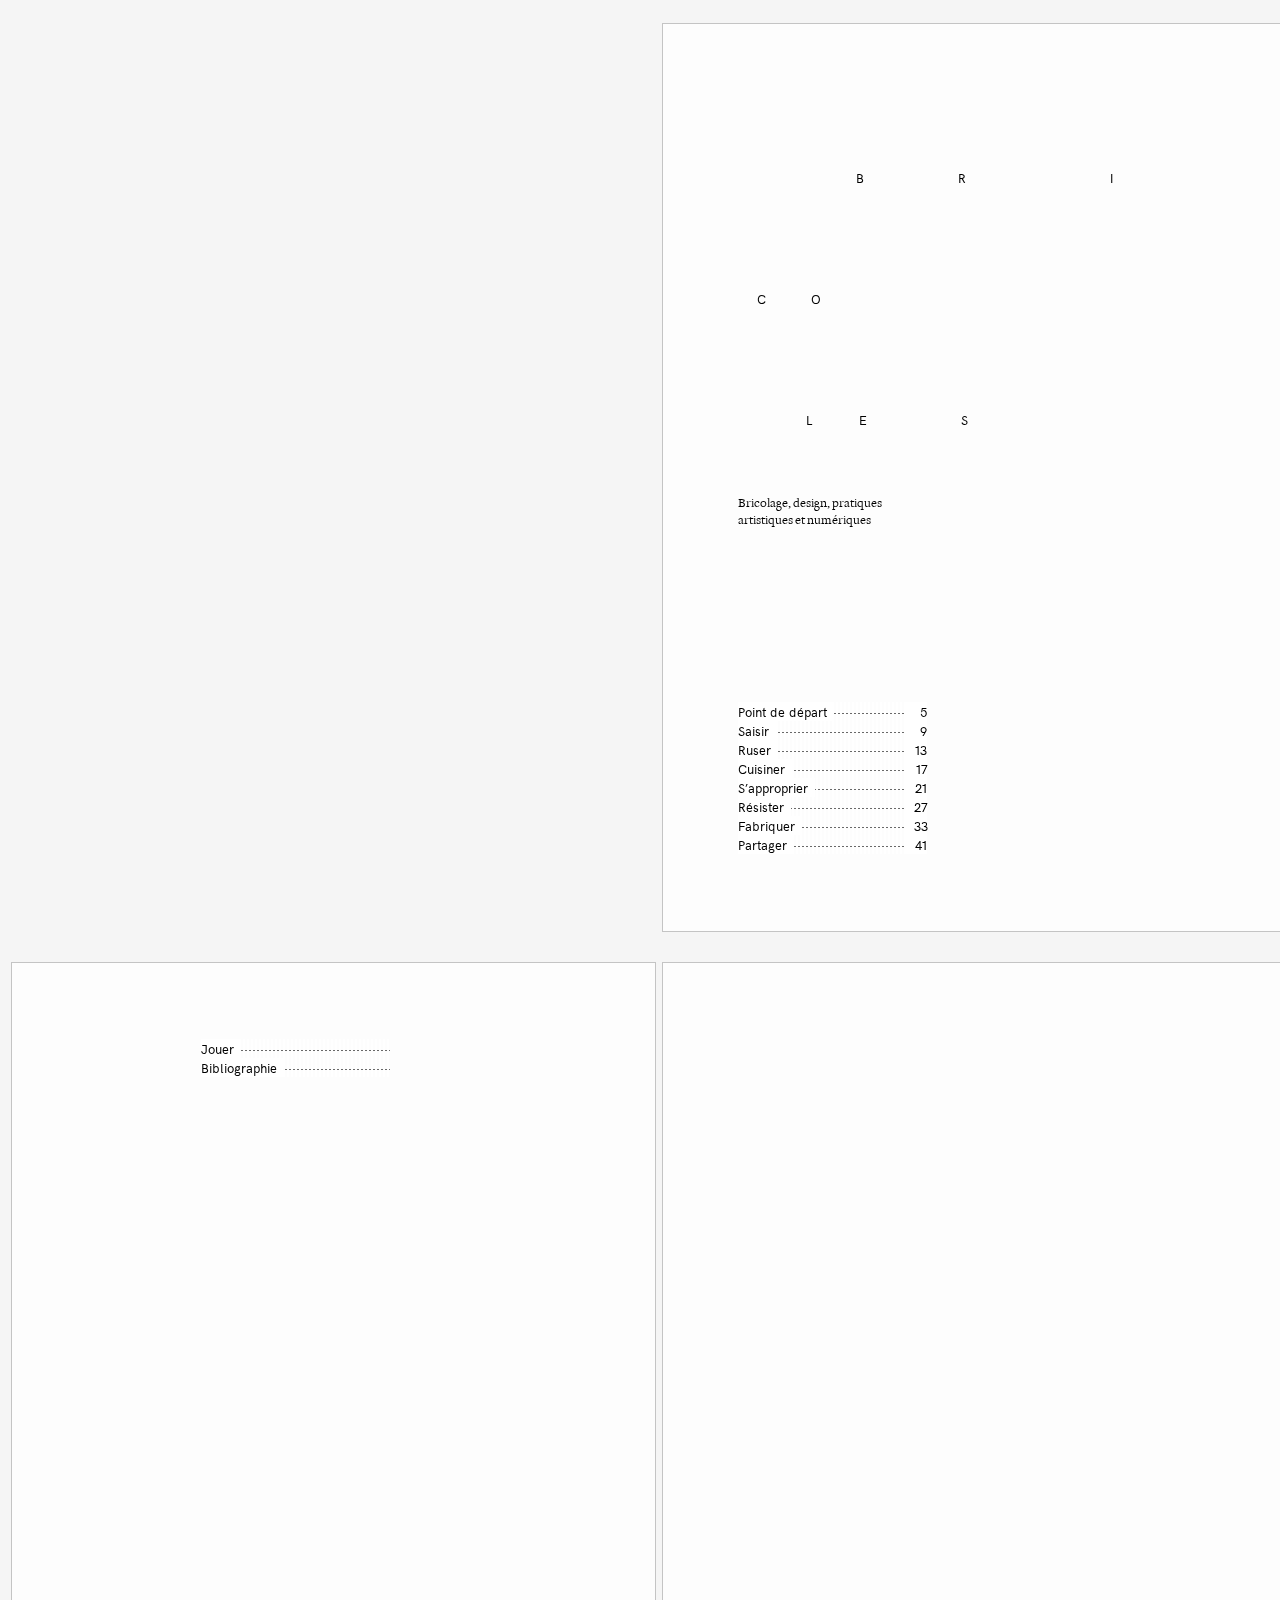
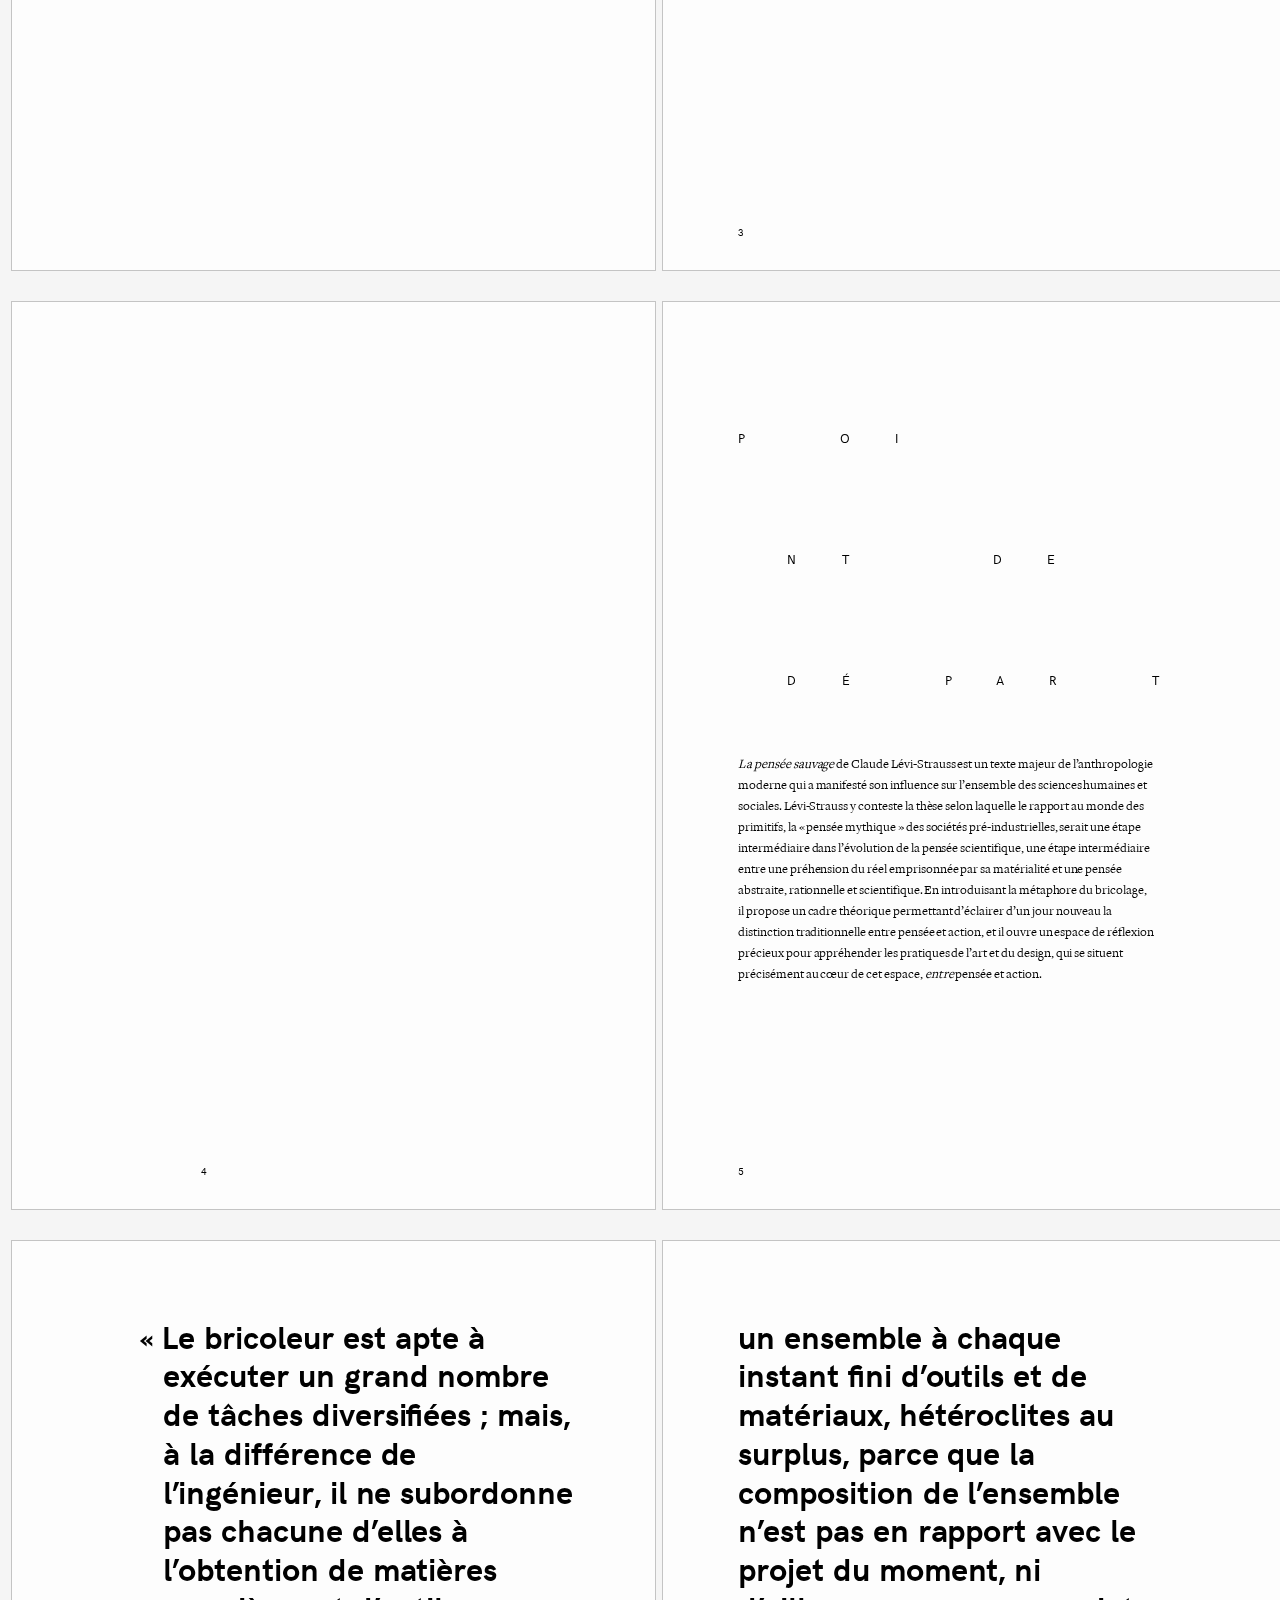
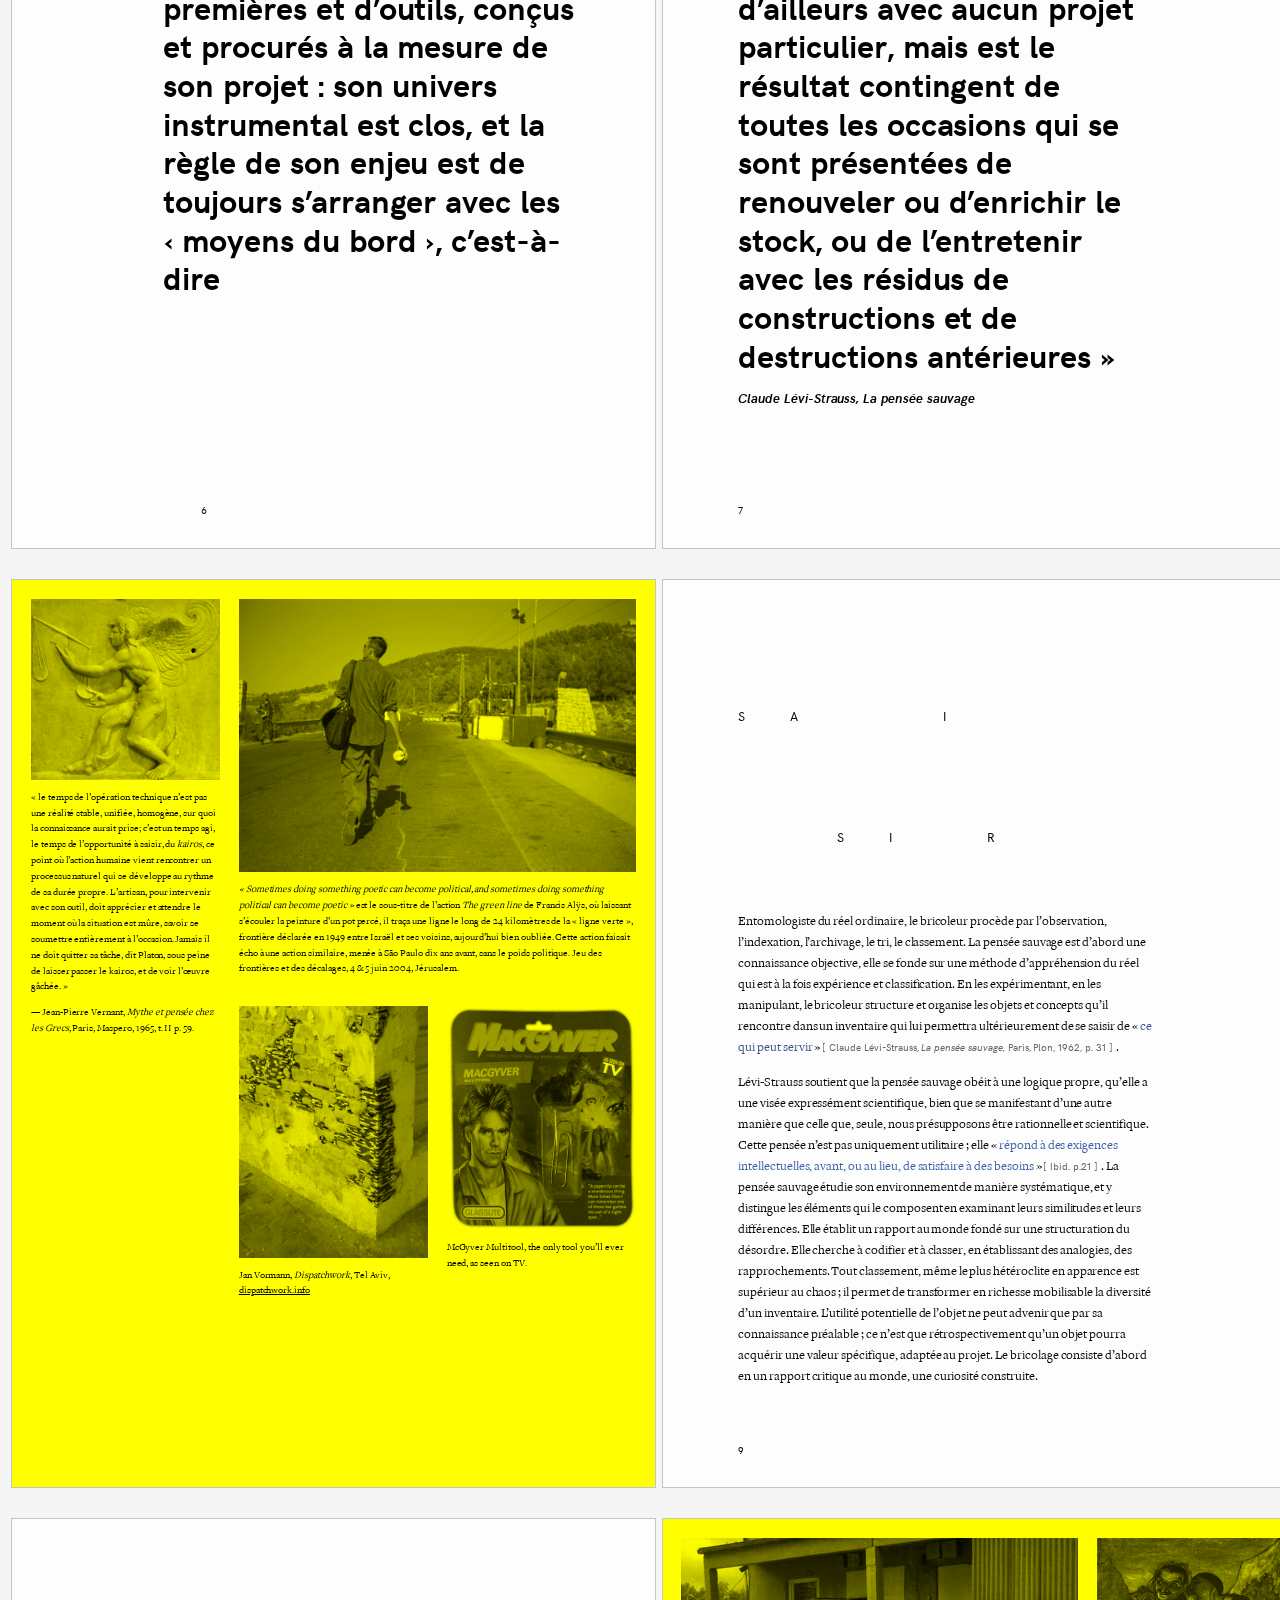
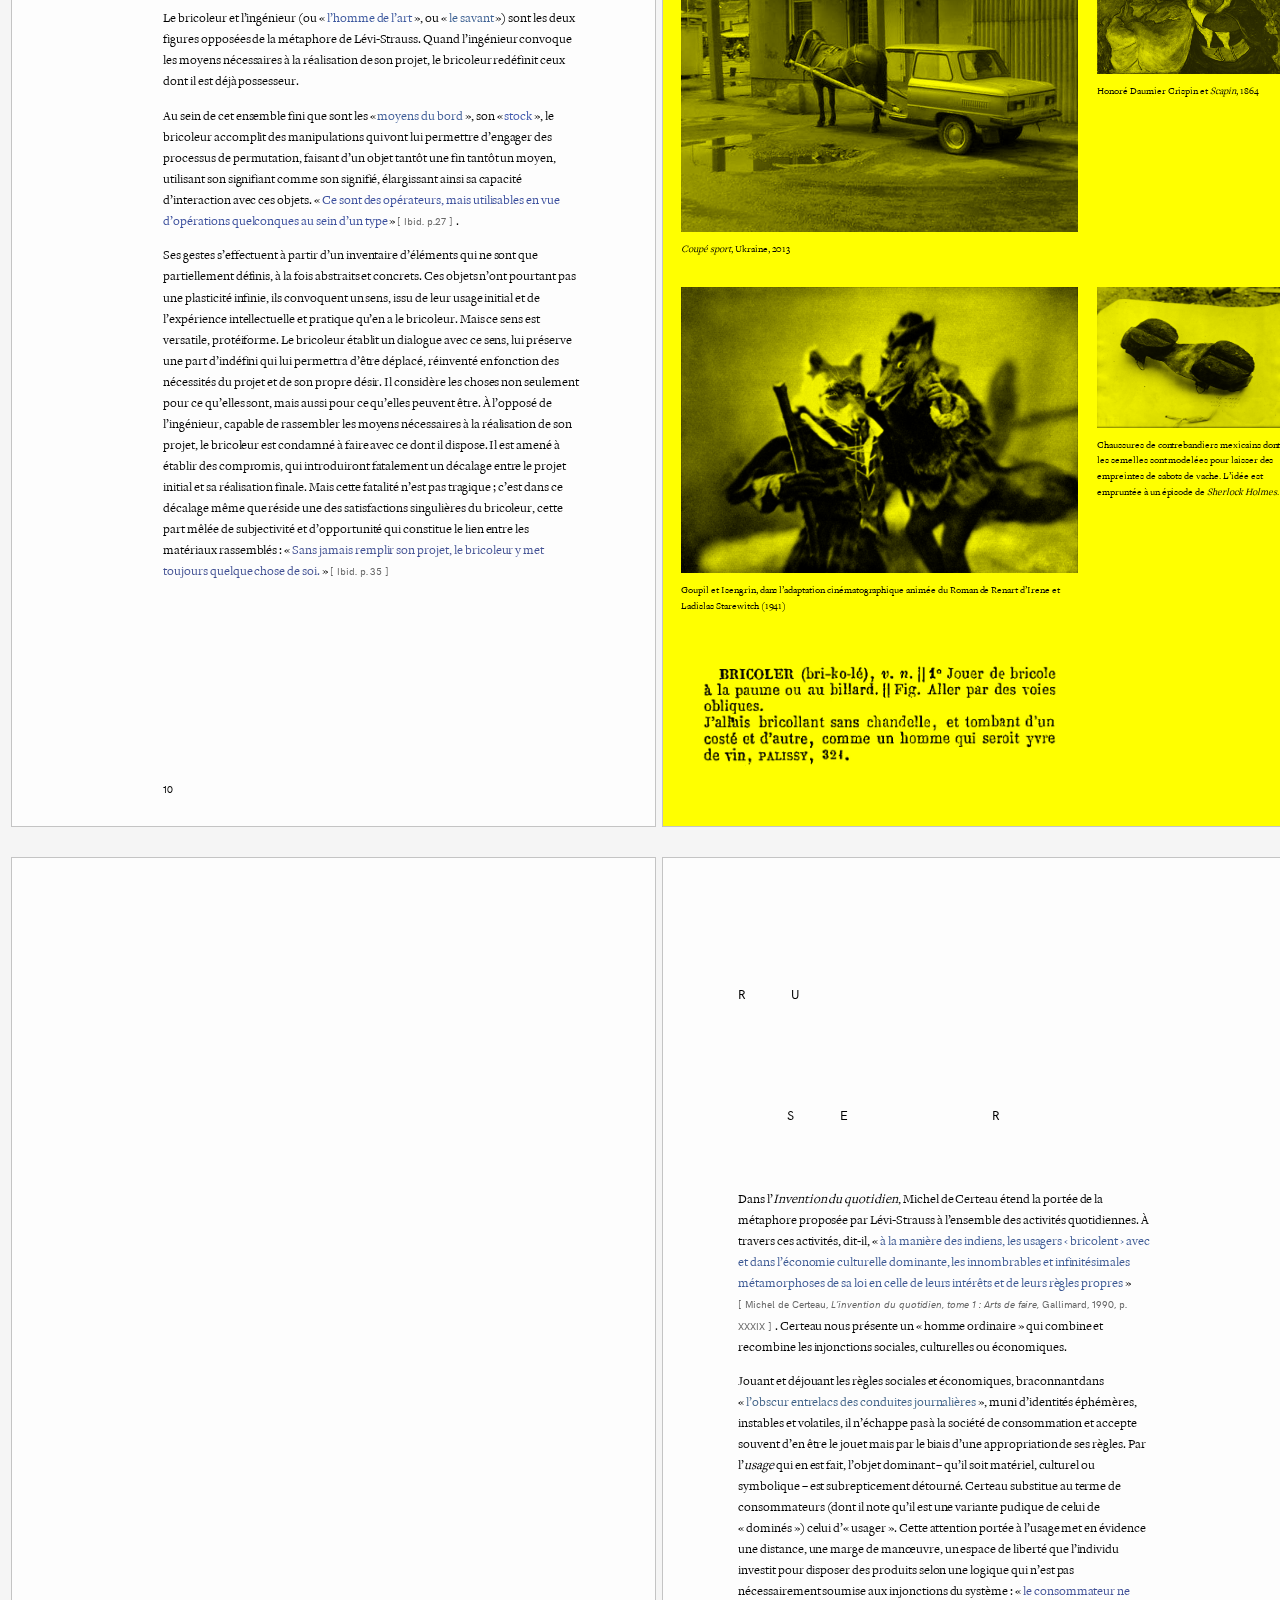
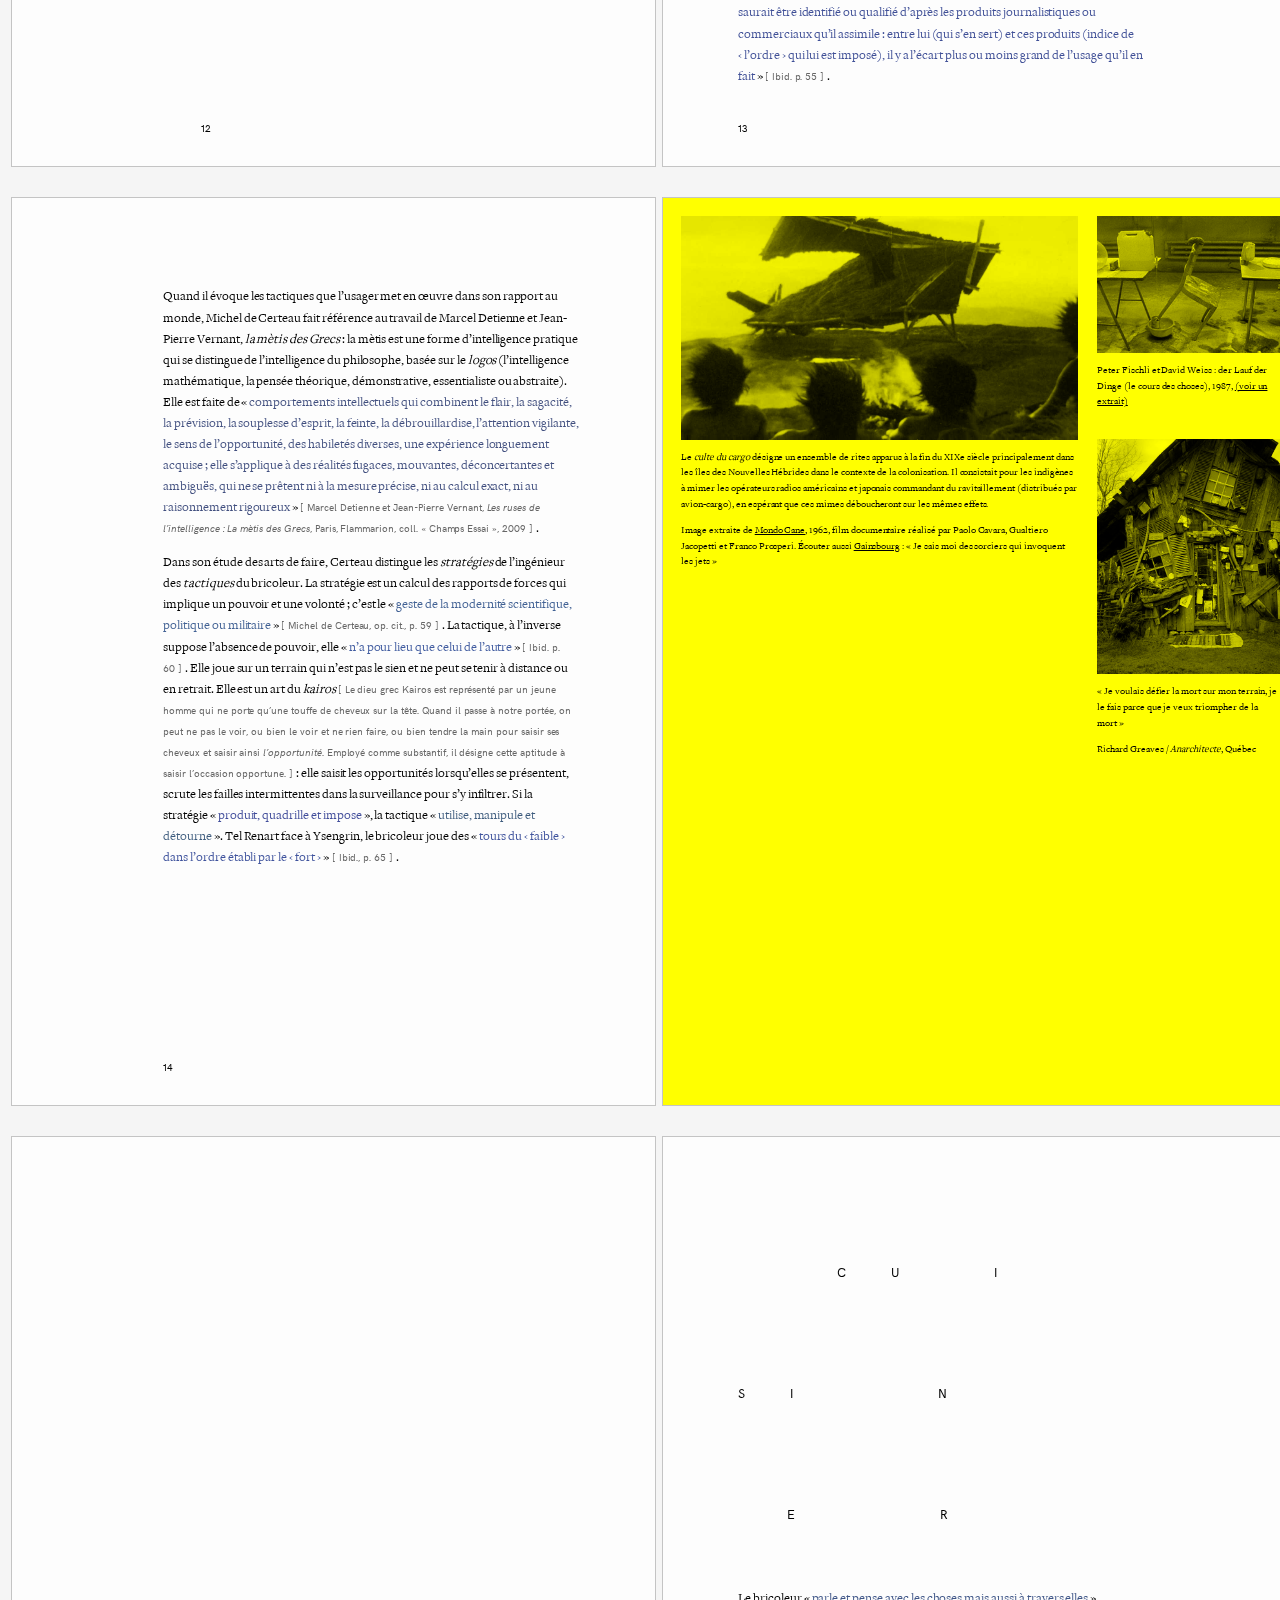
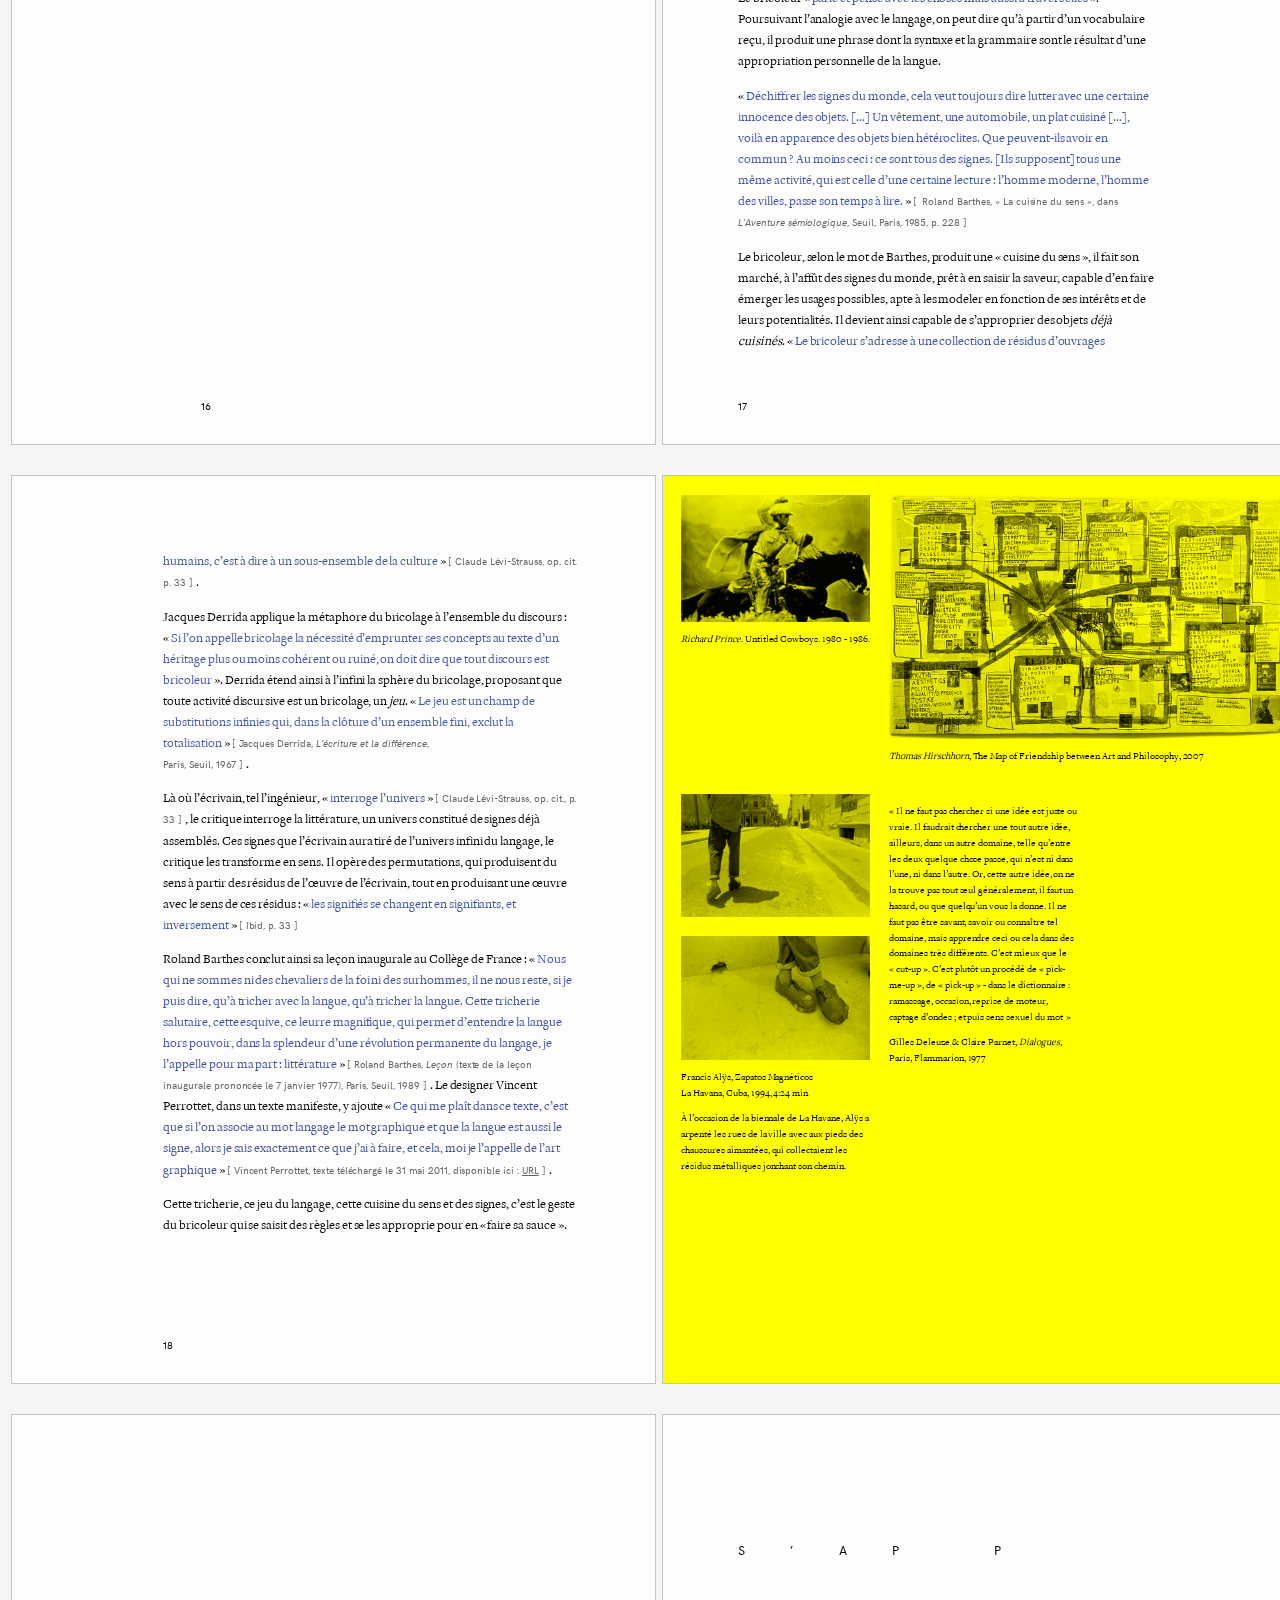
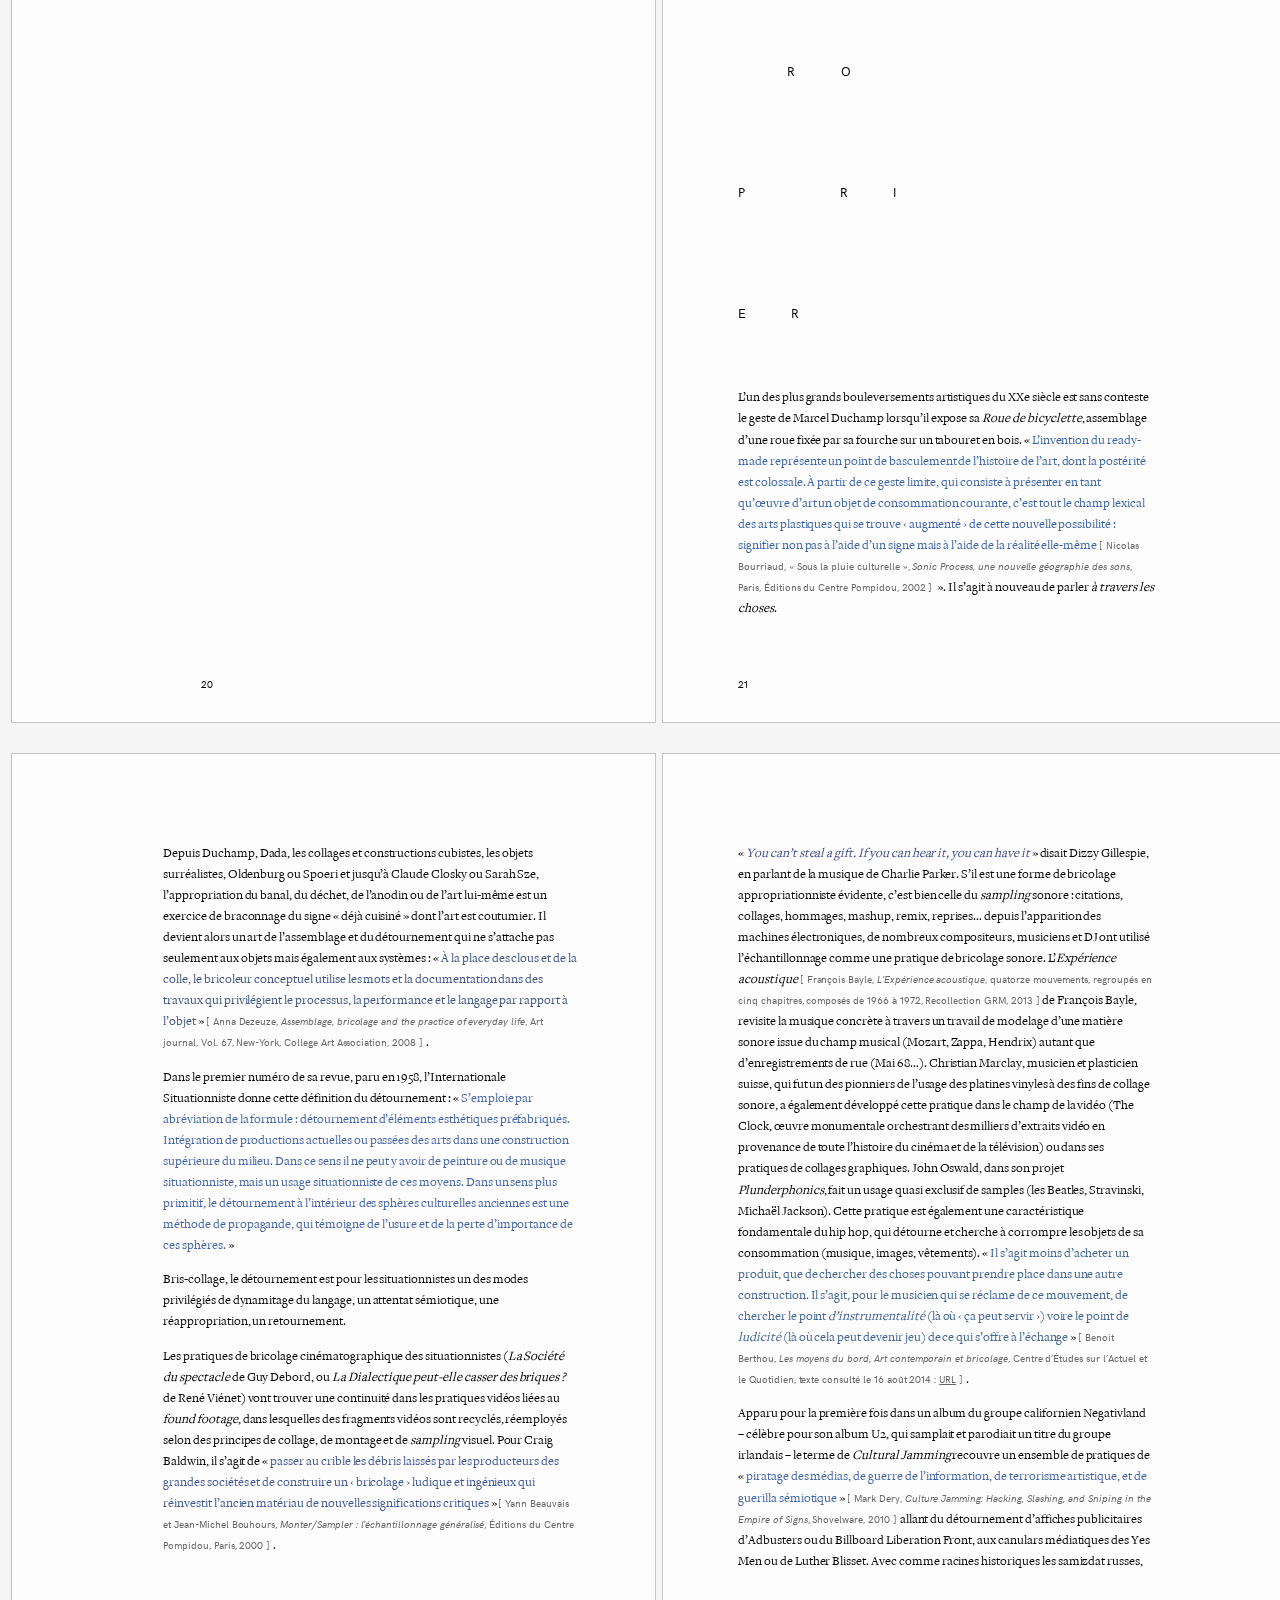
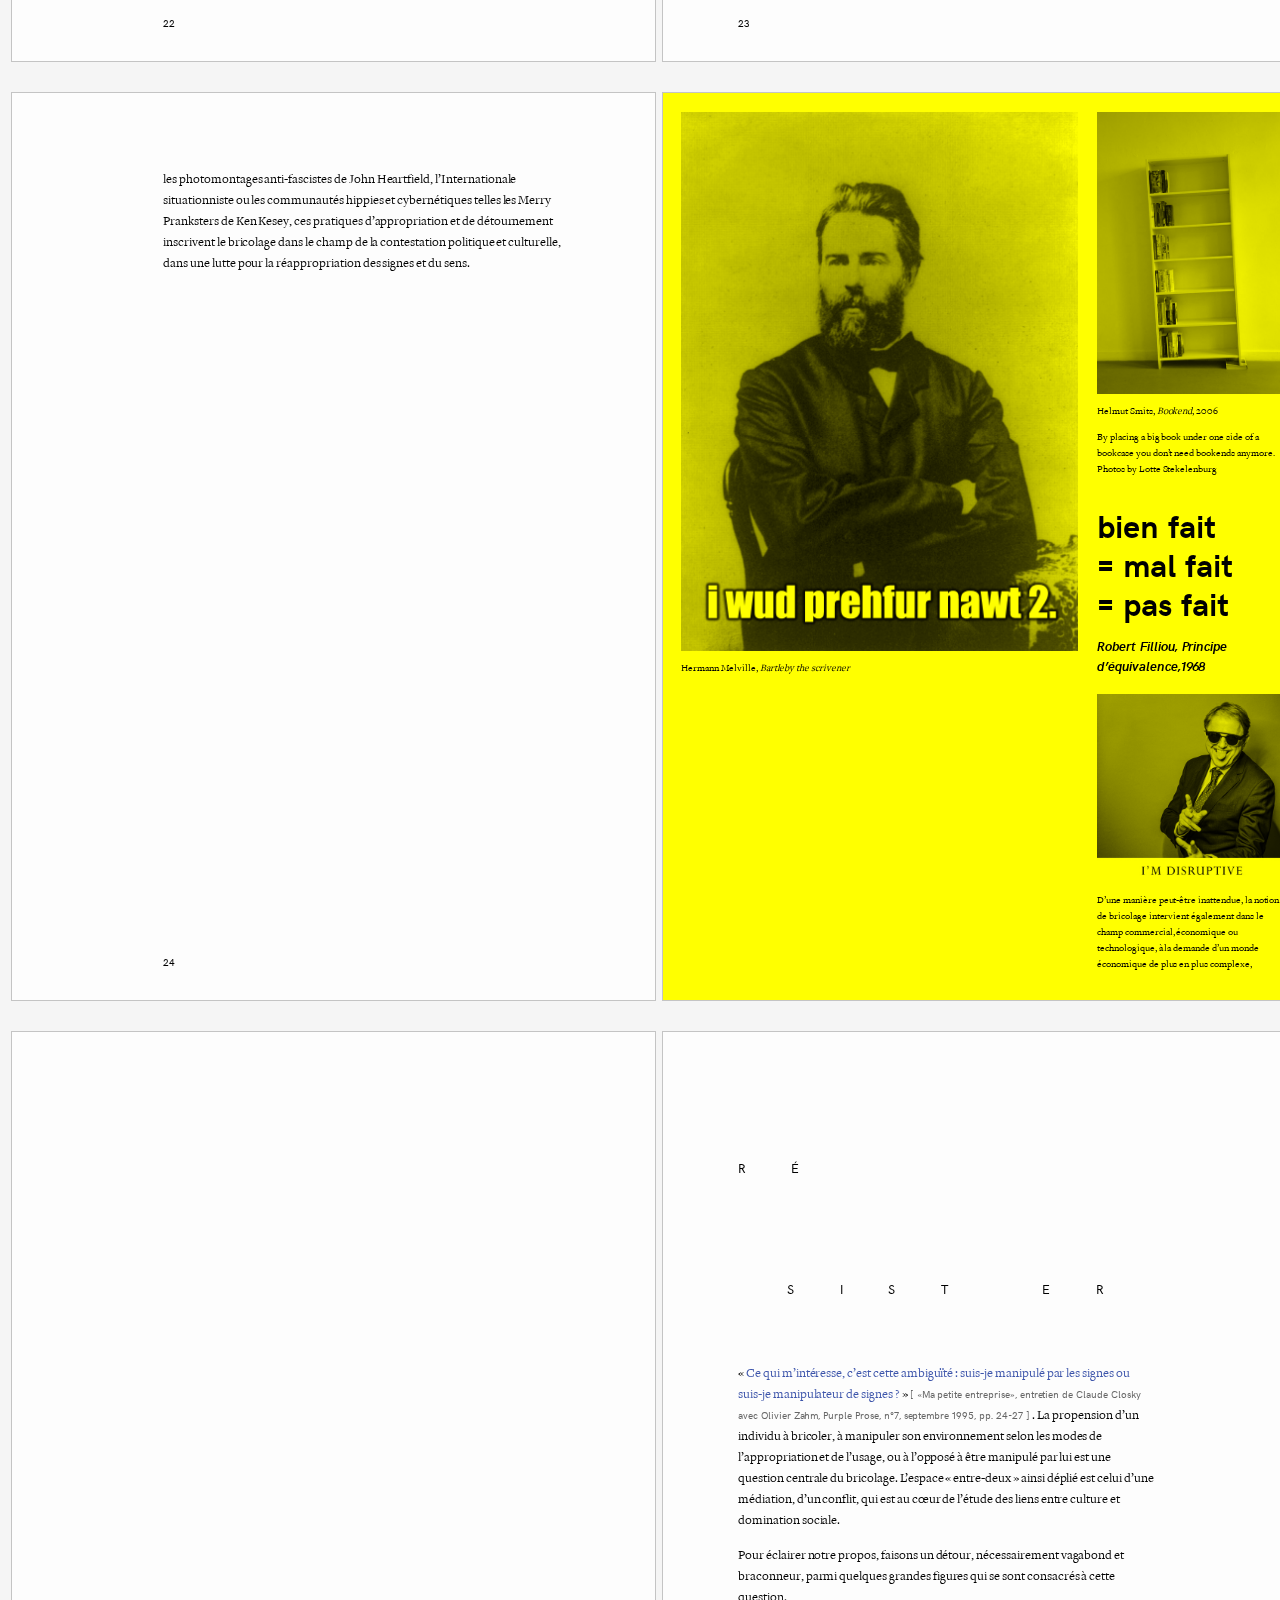
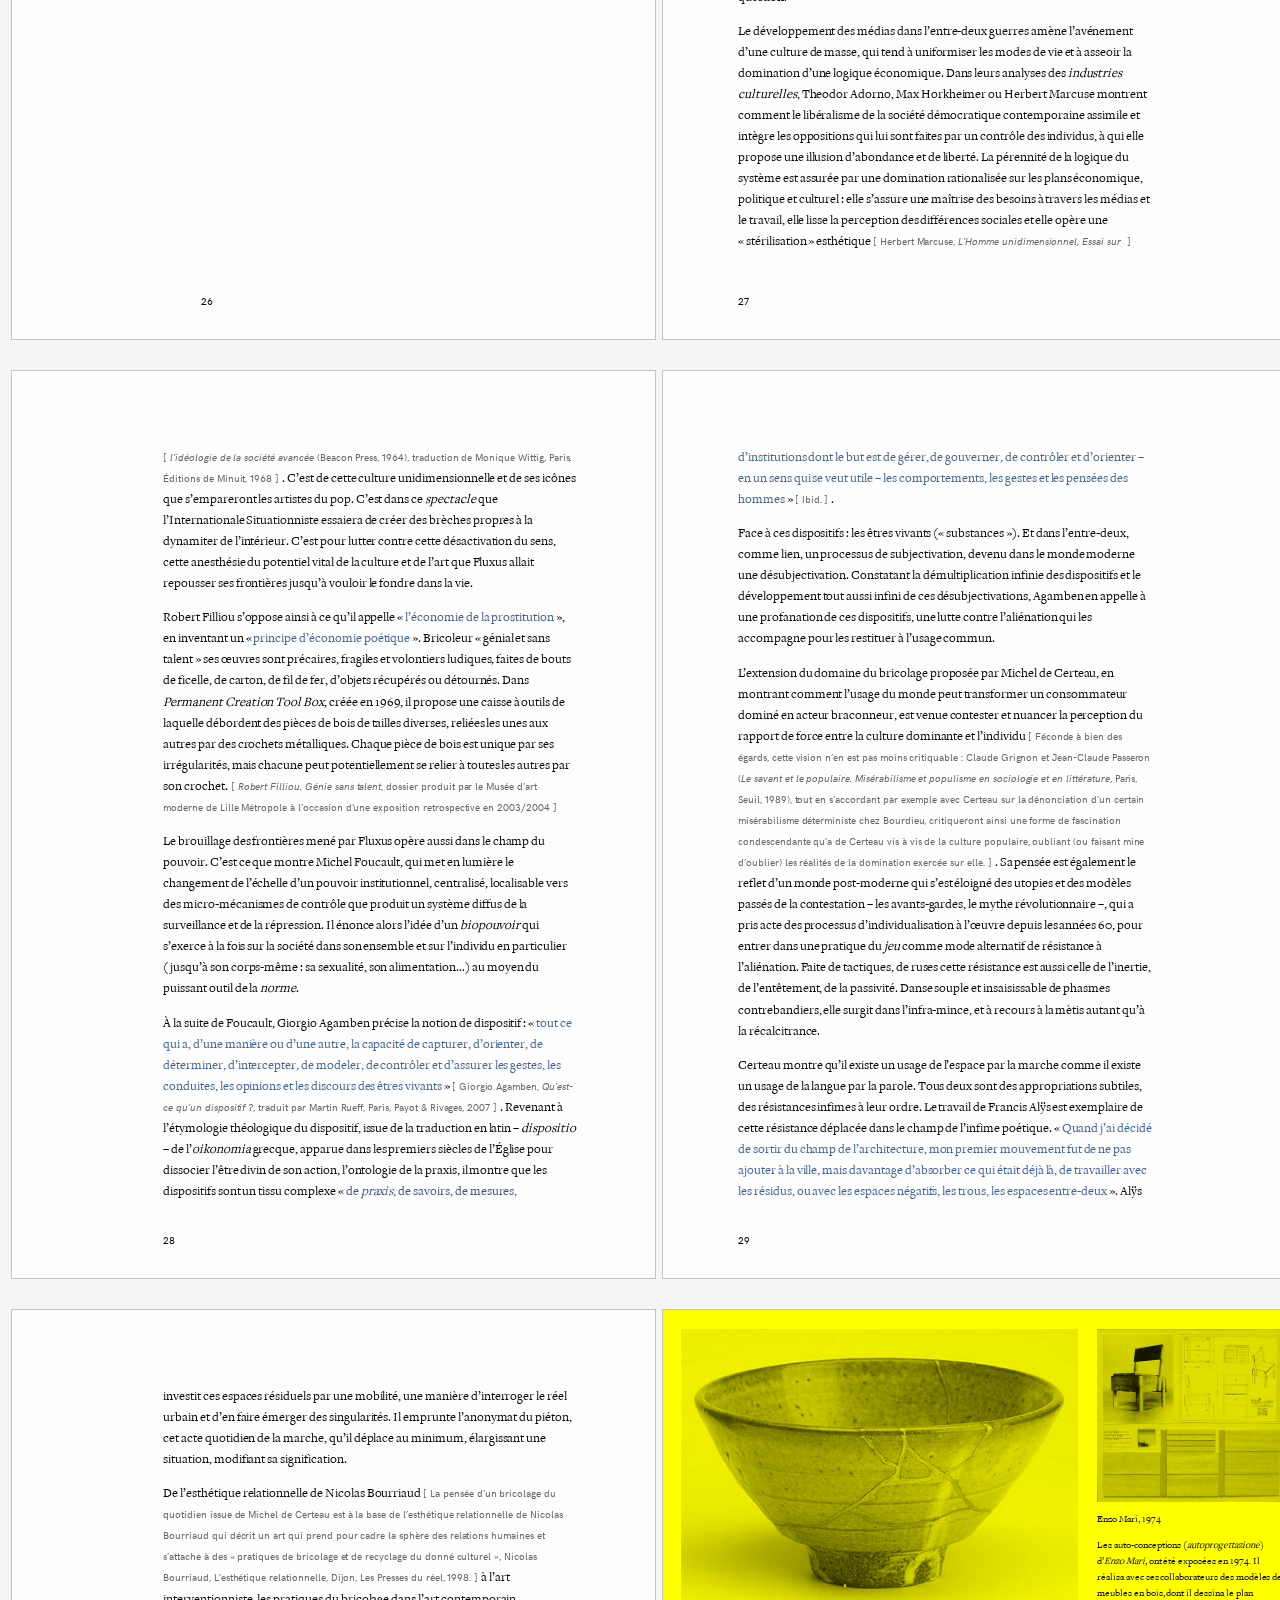
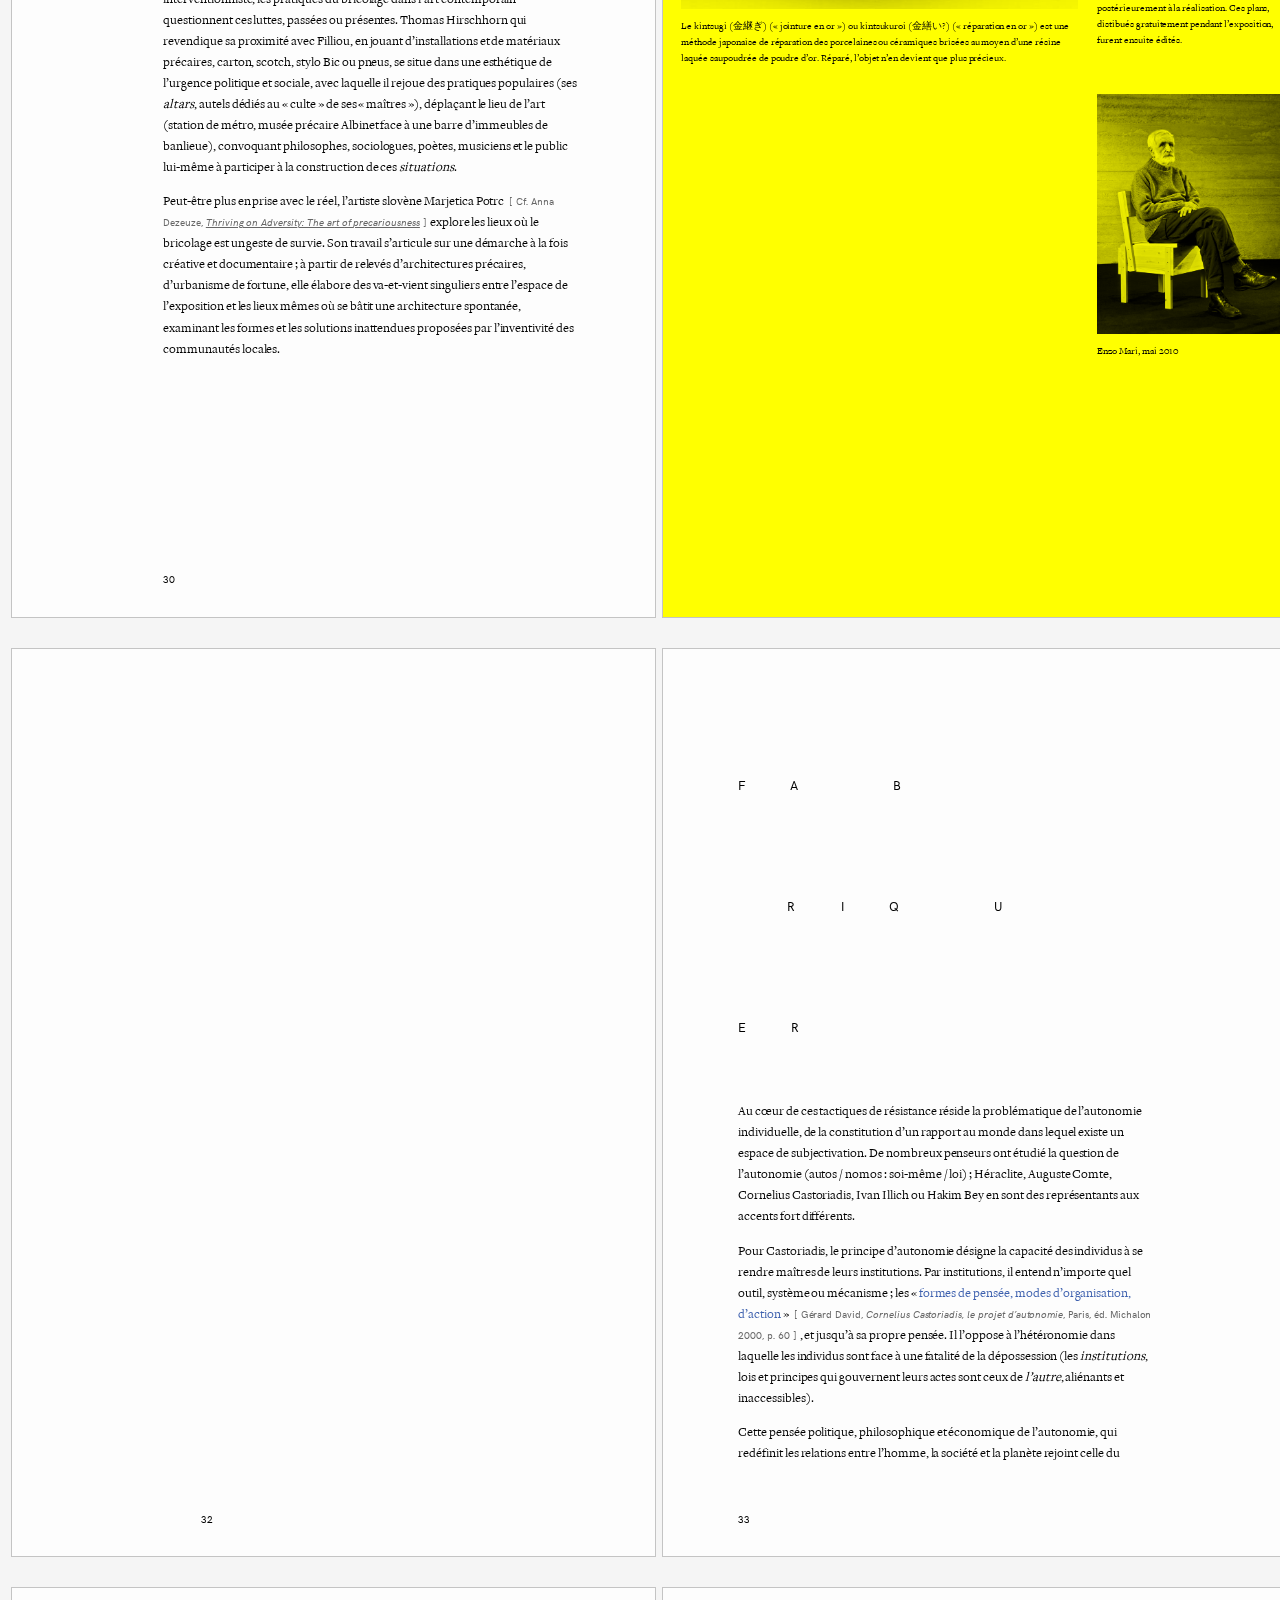
==== commit b5233050: "Uncommented paragraphs that were breaking the layout (causing infinite loops)" ====
--- a/examples/bricoles.polyfilled.html
+++ b/examples/bricoles.polyfilled.html
@@ -386,7 +386,7 @@
                 <p>
                     Pour éclairer notre propos, faisons un détour, nécessairement vagabond et braconneur, parmi quelques grandes figures qui se sont consacrés à cette question.
                 </p>
-                <!-- <p>
+                <p>
                     Le développement des médias dans l’entre-deux guerres amène l’avénement d’une culture de masse, qui tend à uniformiser les modes de vie et à asseoir la domination d’une logique économique. Dans leurs analyses des <em>industries culturelles</em>, Theodor Adorno, Max Horkheimer ou Herbert Marcuse montrent comment le libéralisme de la société démocratique contemporaine assimile et intègre les oppositions qui lui sont faites par un contrôle des individus, à qui elle propose une illusion d’abondance et de liberté. La pérennité de la logique du système est assurée par une domination rationalisée sur les plans économique, politique et culturel : elle s’assure une maîtrise des besoins à travers les médias et le travail, elle lisse la perception des différences sociales et elle opère une « stérilisation » esthétique  <span class="fn">Herbert Marcuse, <em>L’Homme unidimensionnel, Essai sur l’idéologie de la société avancée</em> (Beacon Press, 1964), traduction de Monique Wittig, Paris, Éditions de Minuit, 1968</span>. C’est de cette culture unidimensionnelle et de ses icônes que s’empareront les artistes du pop. C’est dans ce <em>spectacle</em> que l’Internationale Situationniste essaiera de créer des brèches propres à la dynamiter de l’intérieur. C’est pour lutter contre cette désactivation du sens, cette anesthésie du potentiel vital de la culture et de l’art que Fluxus allait repousser ses frontières jusqu’à vouloir le fondre dans la vie.
                 </p>
                 <p>
@@ -409,7 +409,7 @@
                 </p>
                 <p>
                     De l’esthétique relationnelle de Nicolas Bourriaud  <span class="fn">La pensée d’un bricolage du quotidien issue de Michel de Certeau est à la base de l’esthétique relationnelle de Nicolas Bourriaud qui décrit un art qui&nbsp;prend pour cadre la sphère des relations humaines et s’attache à des «&nbsp;pratiques de bricolage et de recyclage du donné culturel&nbsp;», Nicolas Bourriaud, L’esthétique relationnelle, Dijon, Les Presses du réel, 1998.</span> à l’art interventionniste, les pratiques du bricolage dans l’art contemporain questionnent ces luttes, passées ou présentes. Thomas Hirschhorn qui revendique sa proximité avec Filliou, en jouant d’installations et de matériaux précaires, carton, scotch, stylo Bic ou pneus, se situe dans une esthétique de l’urgence politique et sociale, avec laquelle il rejoue des pratiques populaires (ses <em>altars</em>, autels dédiés au « culte » de ses « maîtres »), déplaçant le lieu de l’art (station de métro, musée précaire Albinet face à une barre d’immeubles de banlieue), convoquant philosophes, sociologues, poètes, musiciens et le public lui-même à participer à la construction de ces <em>situations</em>.
-                </p> -->
+                </p> 
                 <p>
                     Peut-être plus en prise avec le réel, l’artiste slovène Marjetica Potrc <span class="fn">Cf. Anna Dezeuze, <em><a href="http://www.metamute.org/editorial/articles/thriving-adversity-art-precariousness">Thriving on Adversity: The art of precariousness</a></em></span> explore les lieux où le bricolage est un geste de survie. Son travail s’articule sur une démarche à la fois créative et documentaire ; à partir de relevés d’architectures précaires, d’urbanisme de fortune, elle élabore des va-et-vient singuliers entre l’espace de l’exposition et les lieux mêmes où se bâtit une architecture spontanée, examinant les formes et les solutions inattendues proposées par l’inventivité des communautés locales.
                 </p>
--- a/assets/bricoles/bricoles.css
+++ b/assets/bricoles/bricoles.css
@@ -6,7 +6,7 @@
     size: 170mm 240mm; 
     @bottom-left {
         content: counter(page);
-        font-size: .75rem;
+        font-size: 7.5pt;
         font-family:"HK Grotesk", sans-serif;
     }
 }
@@ -135,7 +135,7 @@
 h1 {
     font-family:"HK Grotesk", sans-serif;
     text-transform: uppercase;
-    font-size: 1rem;
+    font-size: 10pt;
     font-weight: normal;
     letter-spacing: 12mm;
     line-height: 32mm;
@@ -145,7 +145,7 @@
     font-family:"HK Grotesk", monospace;
     letter-spacing: 0.05em;
     text-transform: uppercase;
-    font-size: 1rem;
+    font-size: 10pt;
     font-weight: normal;
     letter-spacing: 12mm;
     line-height: 32mm;
@@ -168,7 +168,7 @@
     padding-left: 0;
     padding-top: 40px;
     margin: 0;
-    font-size: .875rem;
+    font-size: 10pt;
     width: 50%;
 }
 nav a{
@@ -224,11 +224,6 @@
     
     
 }
-.text-section > p,
-.text-section > h2 {
-    max-width: 45rem;
-}
-
 
 
 /*----------------------------------------------------------- ARTICLE 
@@ -255,8 +250,8 @@
     font-weight: bold;
     padding: 0;
     margin: 0;
-    font-size: 2rem;
-    line-height: 1.2;
+    font-size: 24pt;
+    line-height: 29pt;
     /* hyphens: manual; */
     }
     blockquote.deindent p:first-of-type{
@@ -268,8 +263,8 @@
 
 
 cite{
-    font-size: 1rem;
-    line-height: 1.5;
+    font-size: 10pt;
+    line-height: 15pt;
     display: block;
     margin-top: 1em;
     }
@@ -277,7 +272,7 @@
 
 .fn-ref {
     color: inherit;
-    font-size: 0.6em;
+    font-size: 6pt;
     font-weight: bold;
     letter-spacing: 0.05em;
     position: relative;
@@ -292,7 +287,7 @@
     padding-top: 0.25em;
     float: right;
     width: 8rem;
-    font-size: .75rem;
+    font-size: 7.5pt;
     margin: 0 -8rem 0 0;
     padding-left: 1rem;
     line-height: 1.26;
@@ -312,7 +307,7 @@
     font-family:"HK Grotesk", sans-serif;
     color: #666;
     line-height: 1;
-    font-size: .75em;
+    font-size: 7.5pt;
 }
 
 .fn:before {
@@ -336,7 +331,7 @@
 .item img + img { margin-top: 5mm; }
 
 figure { padding: 0; margin:0 var(--gutterwidth) var(--gutterwidth) 0; float: left;}
-.item { font-size: .75rem; }
+.item { font-size: 7.5pt; }
 .item img {
     width: 100%;
     height: auto;
@@ -354,7 +349,7 @@
 #bibliographie ul,
 #thx p{
     list-style-type: none;
-    font-size: .75rem;
+    font-size: 7.5pt;
     margin-left: 0;
     padding-left: 0
 }
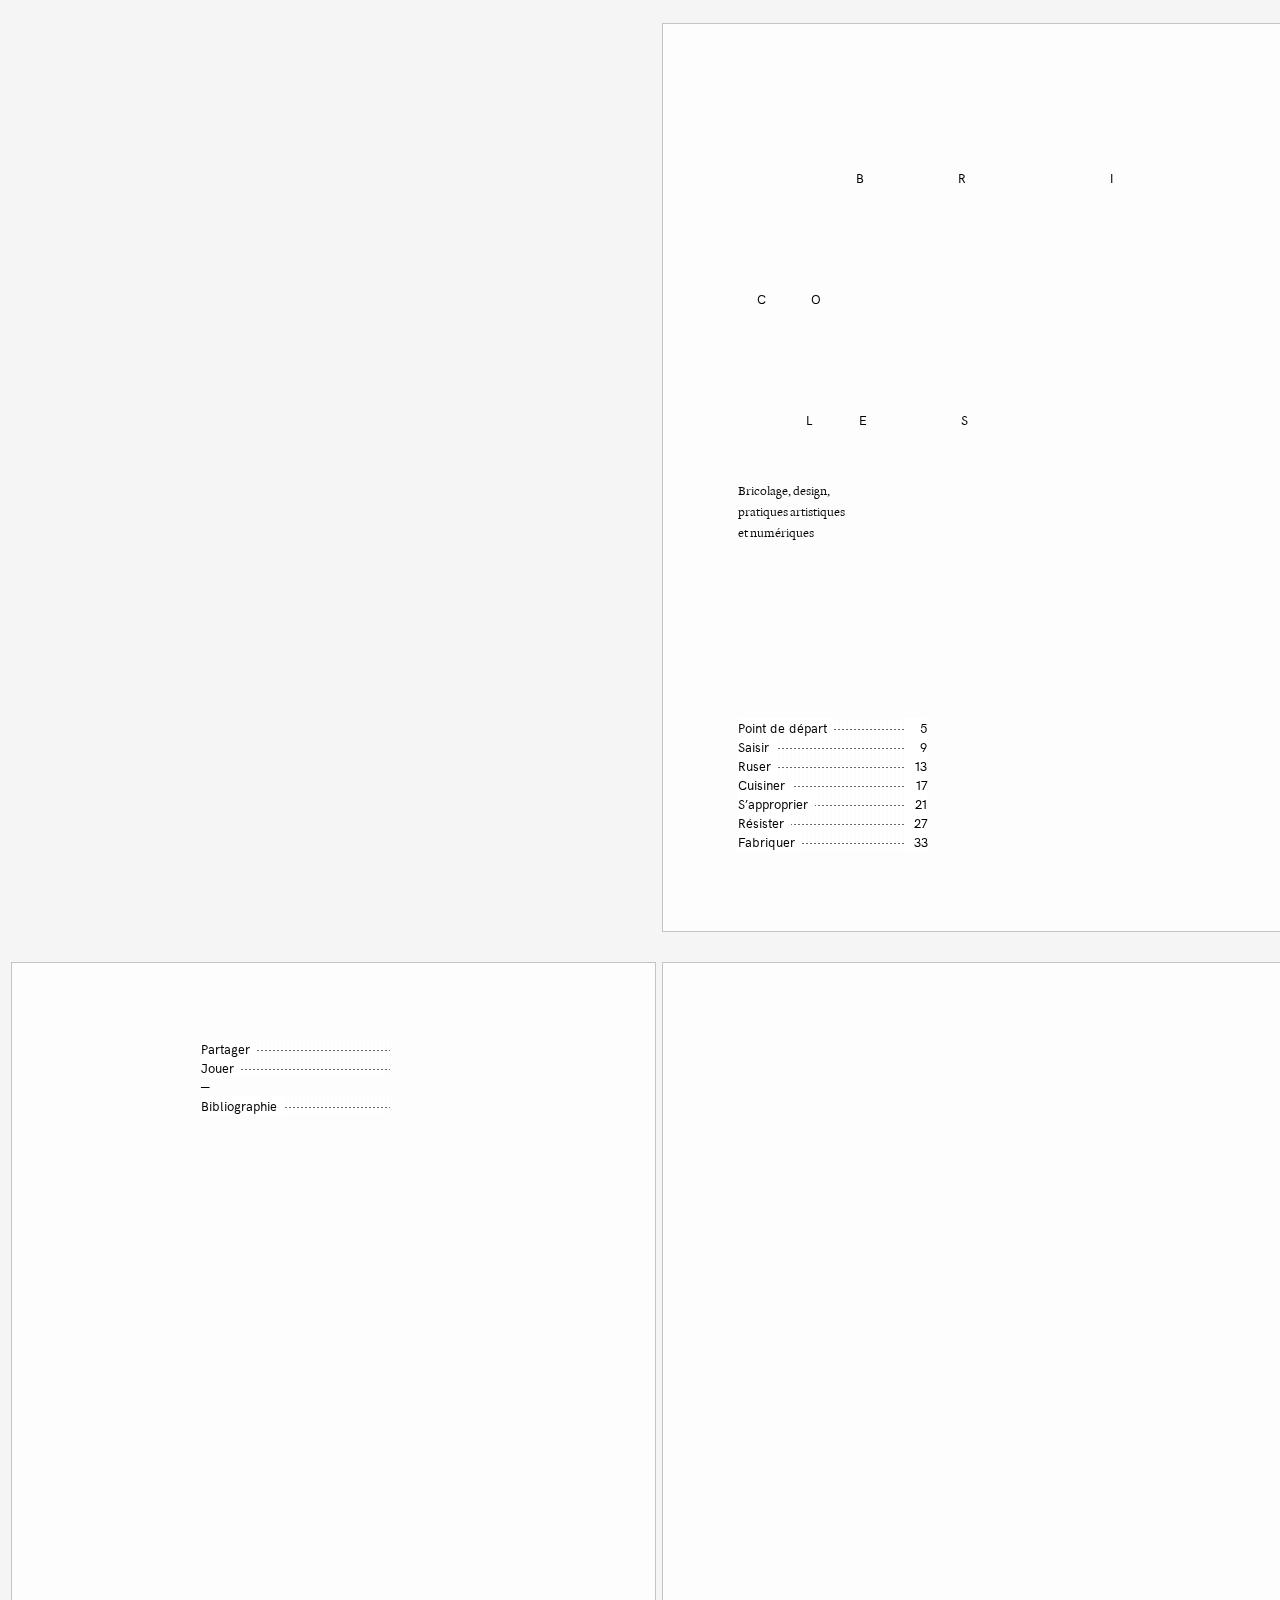
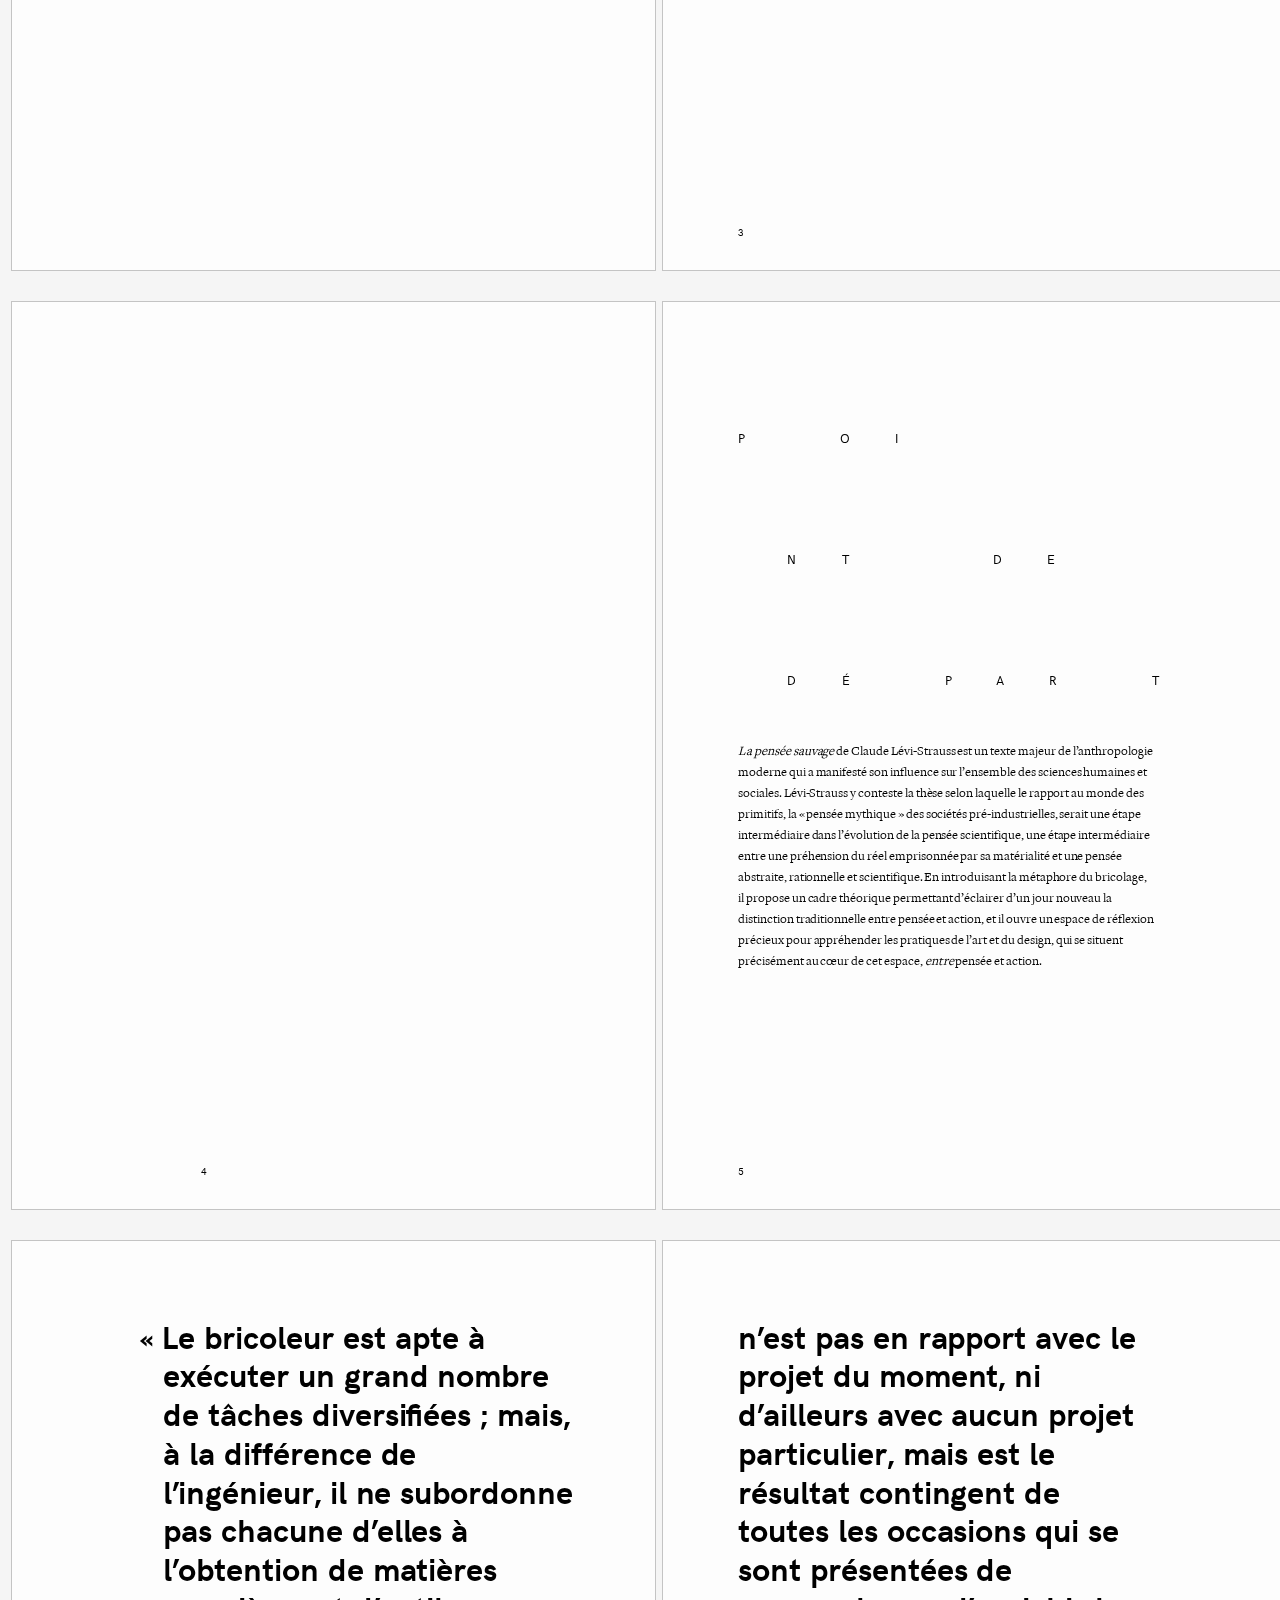
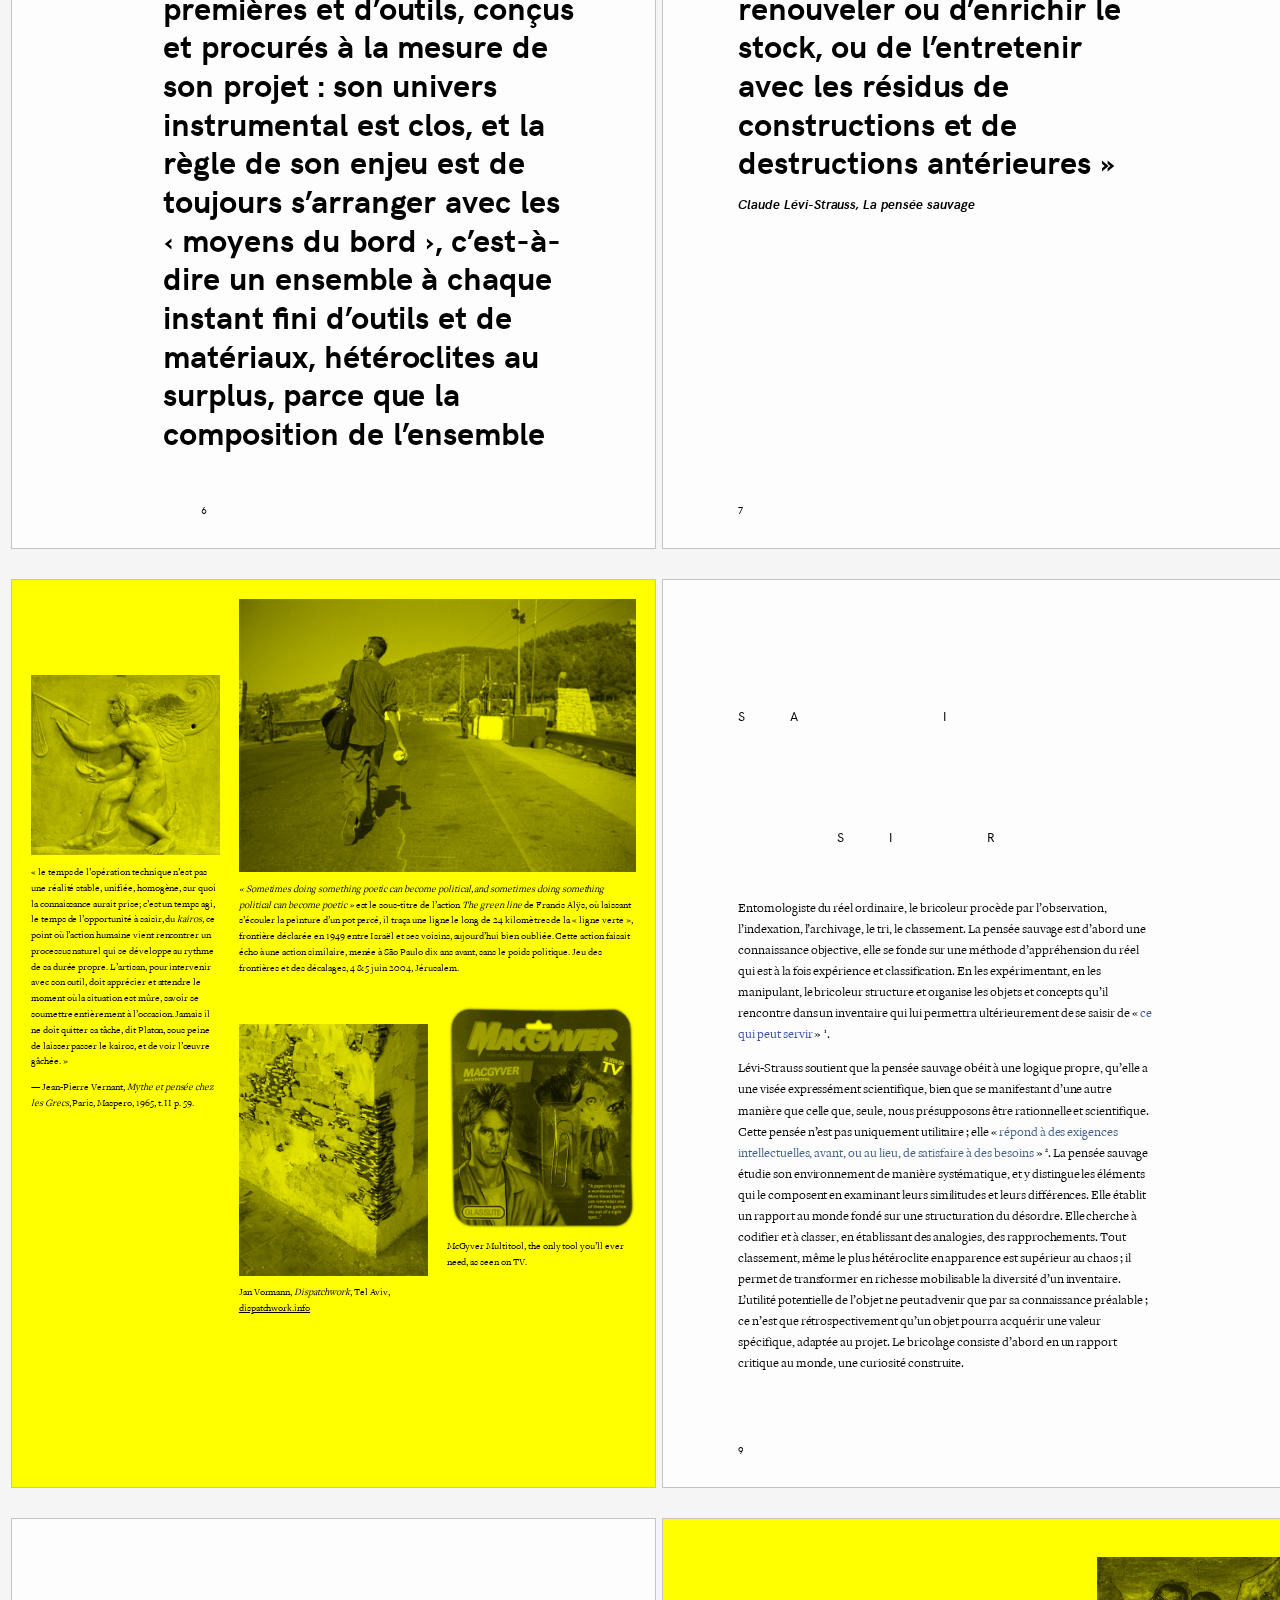
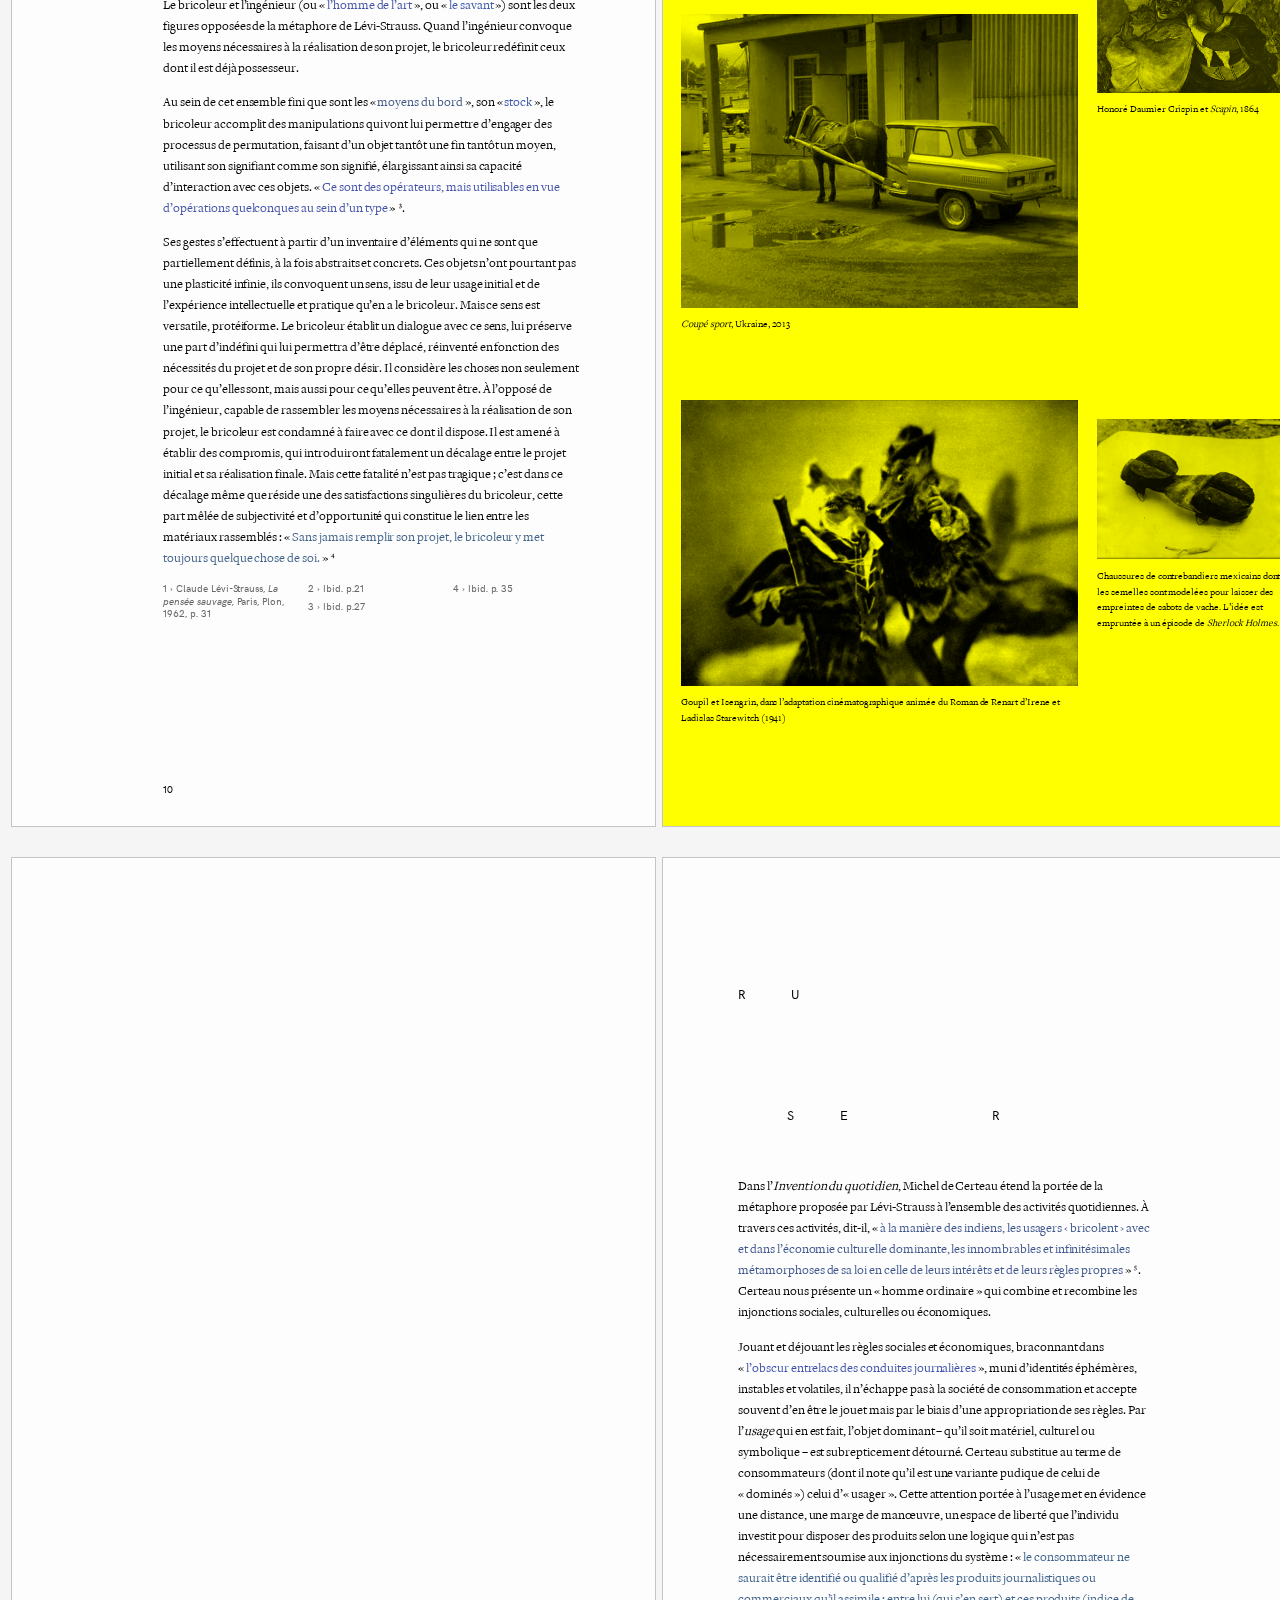
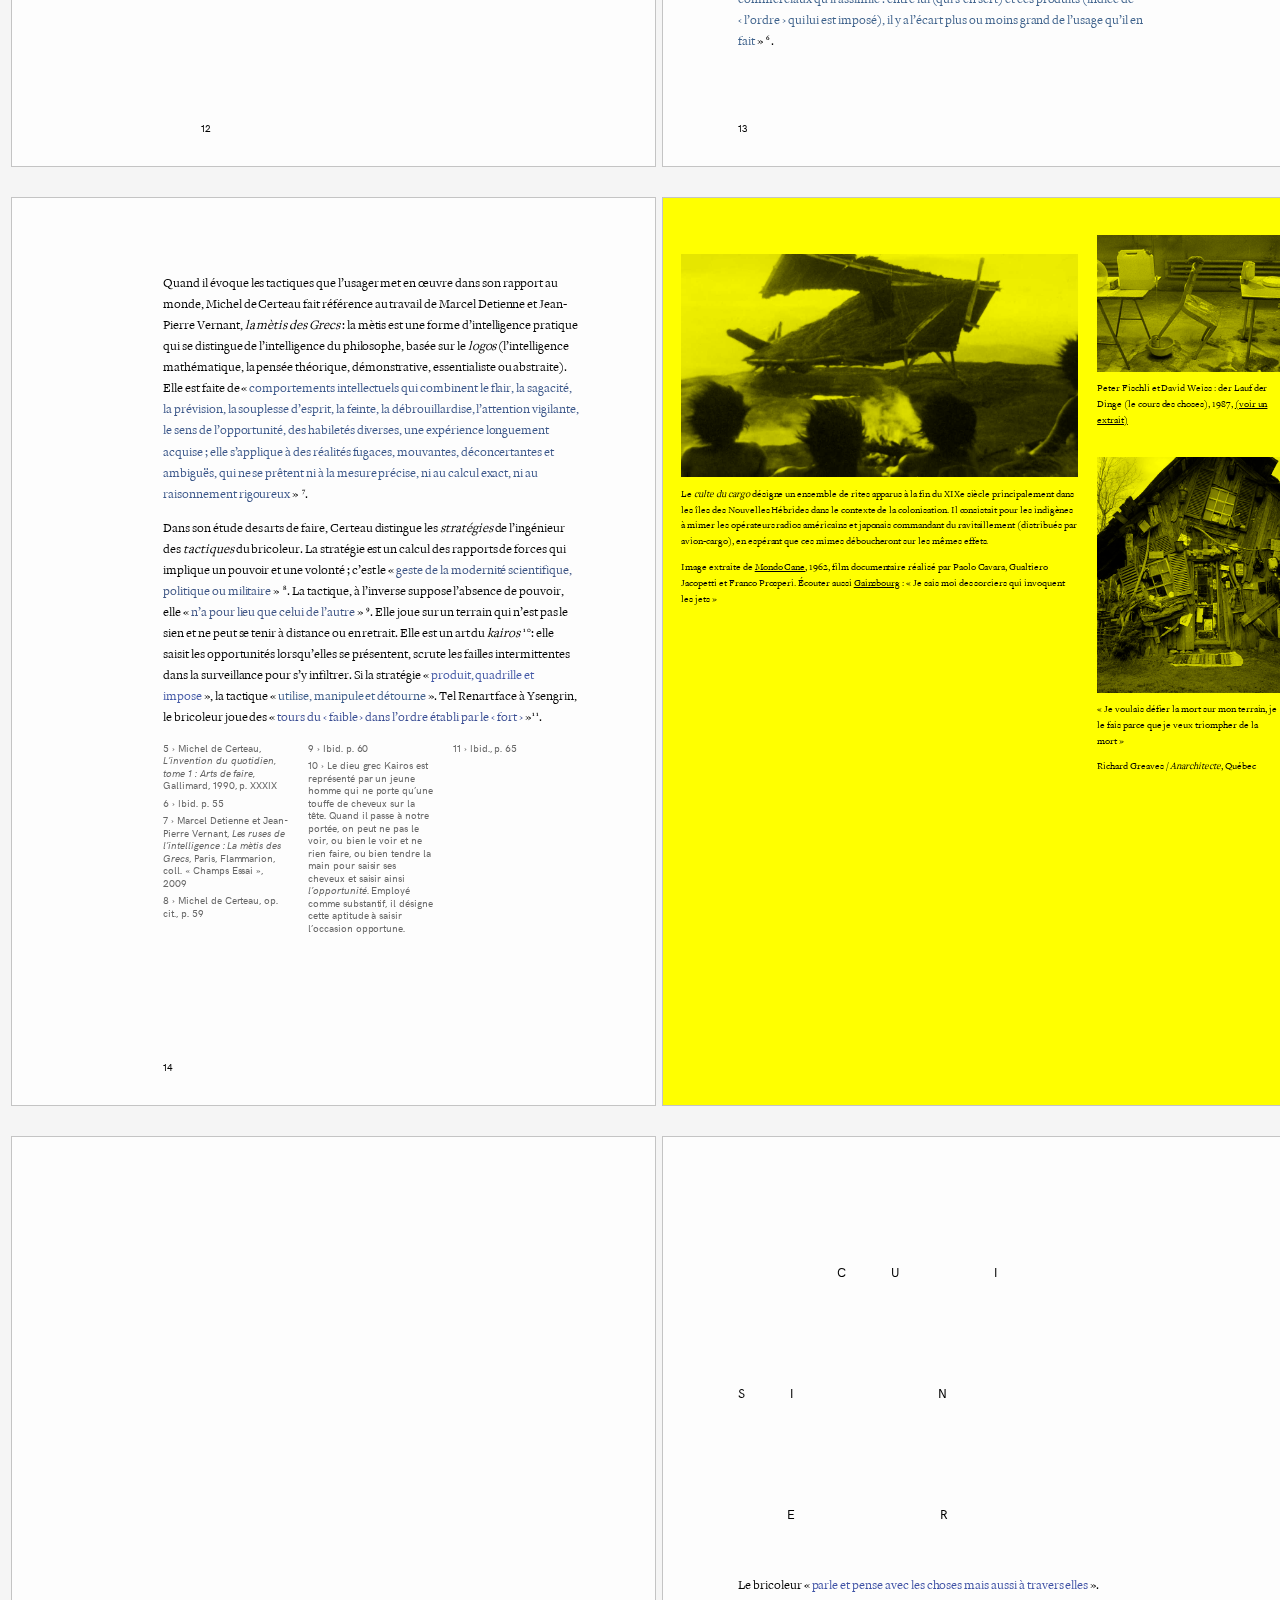
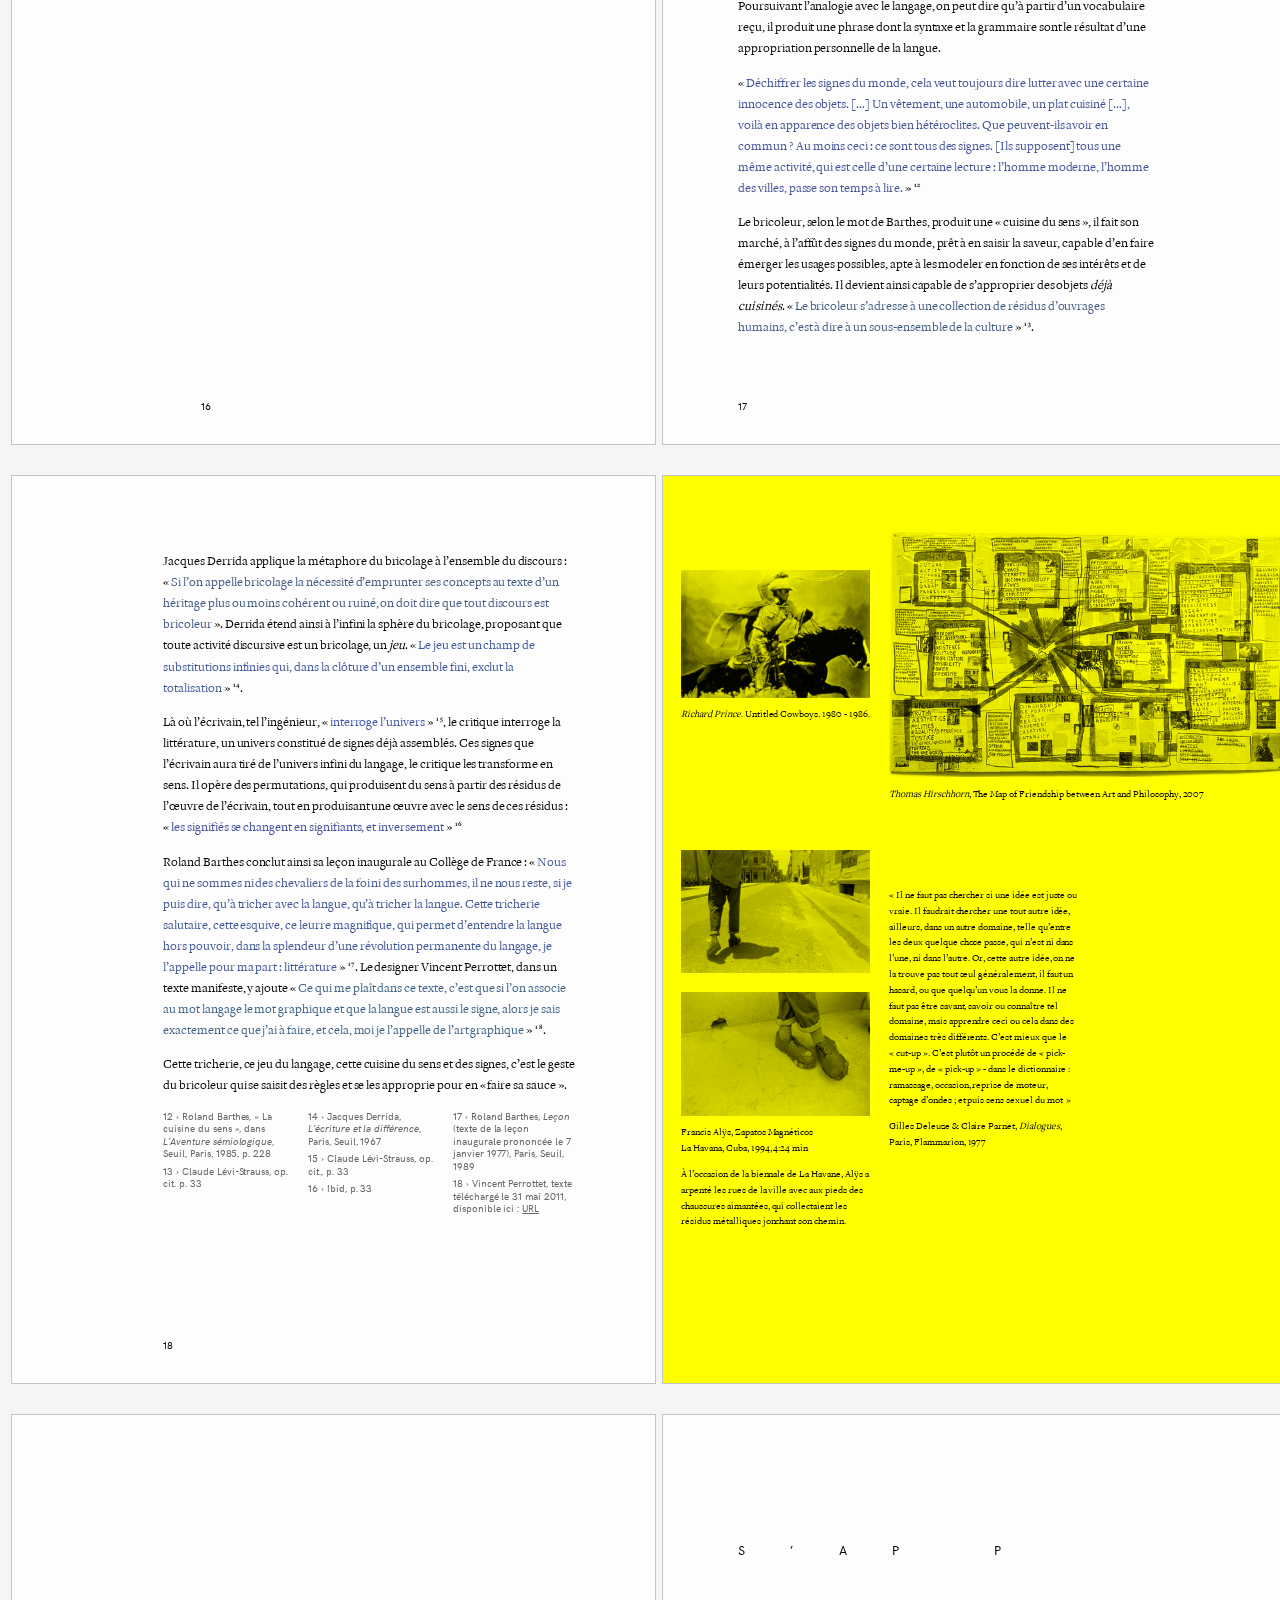
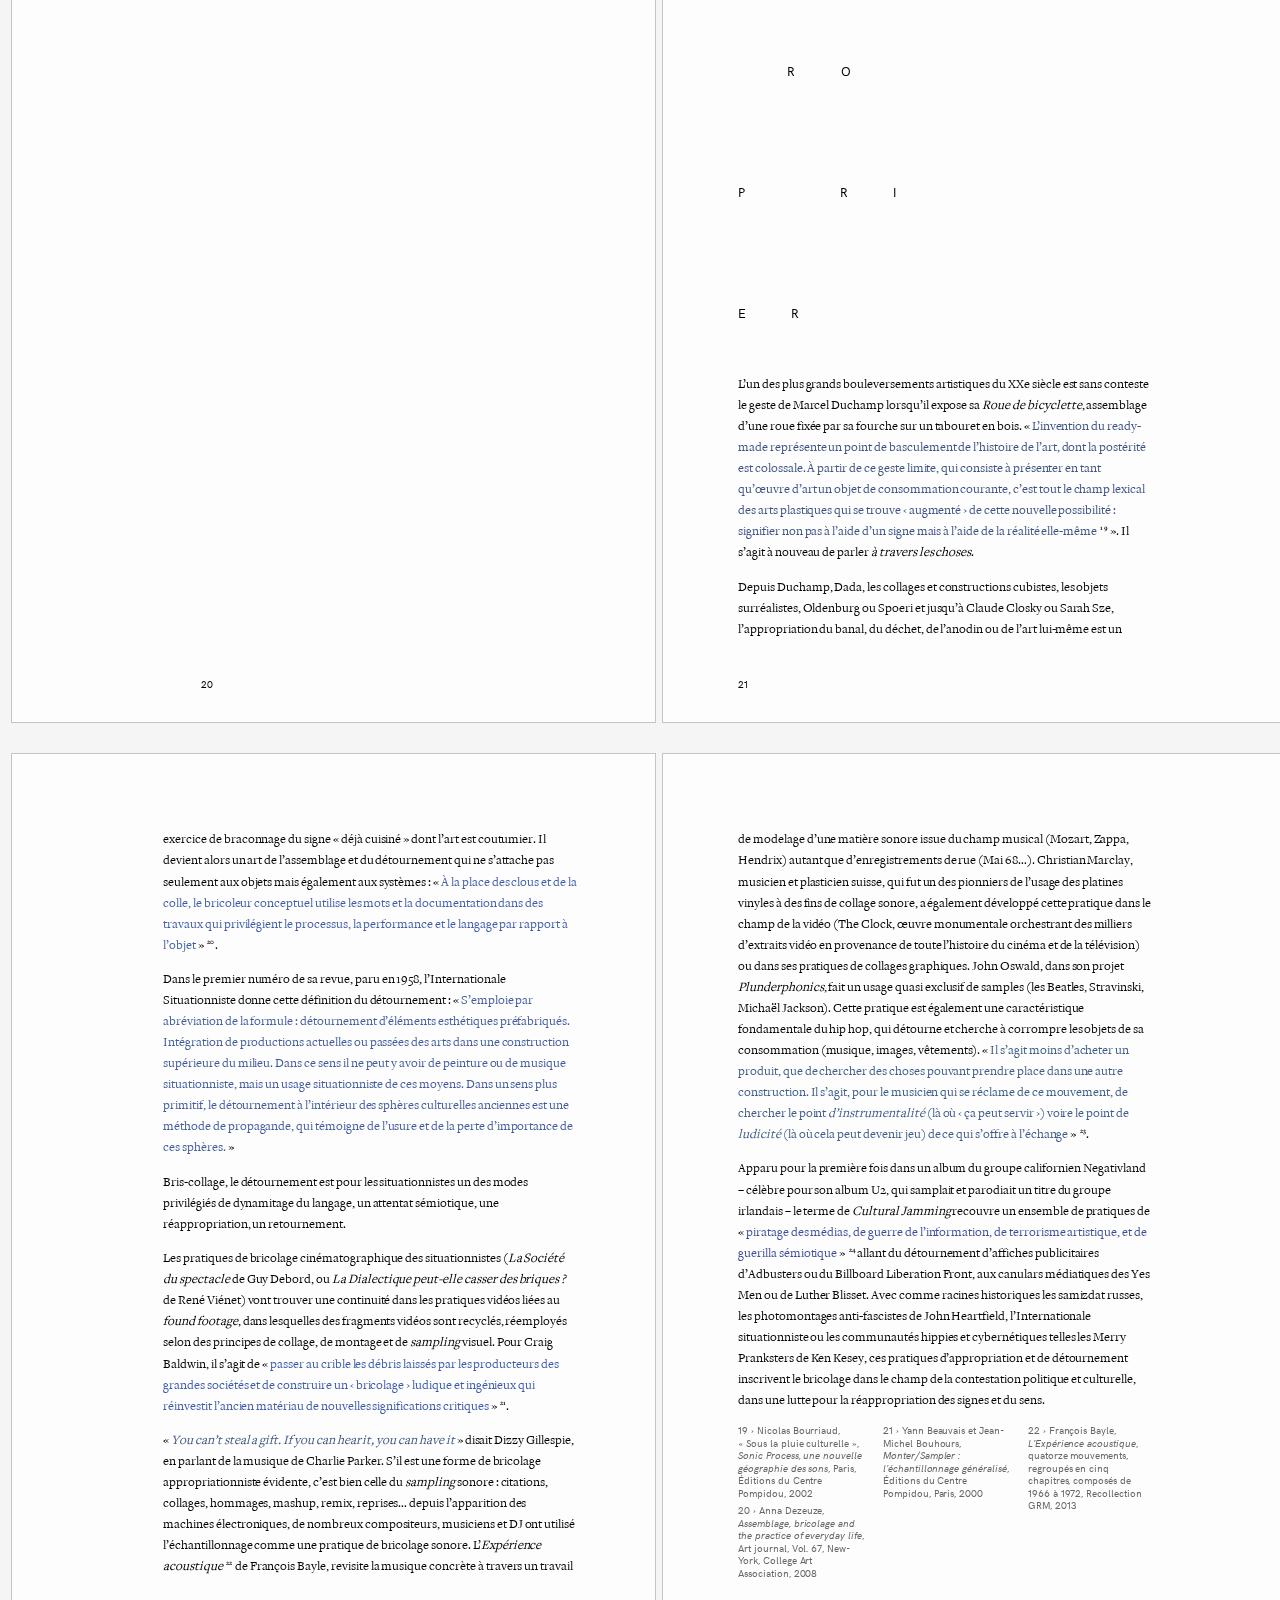
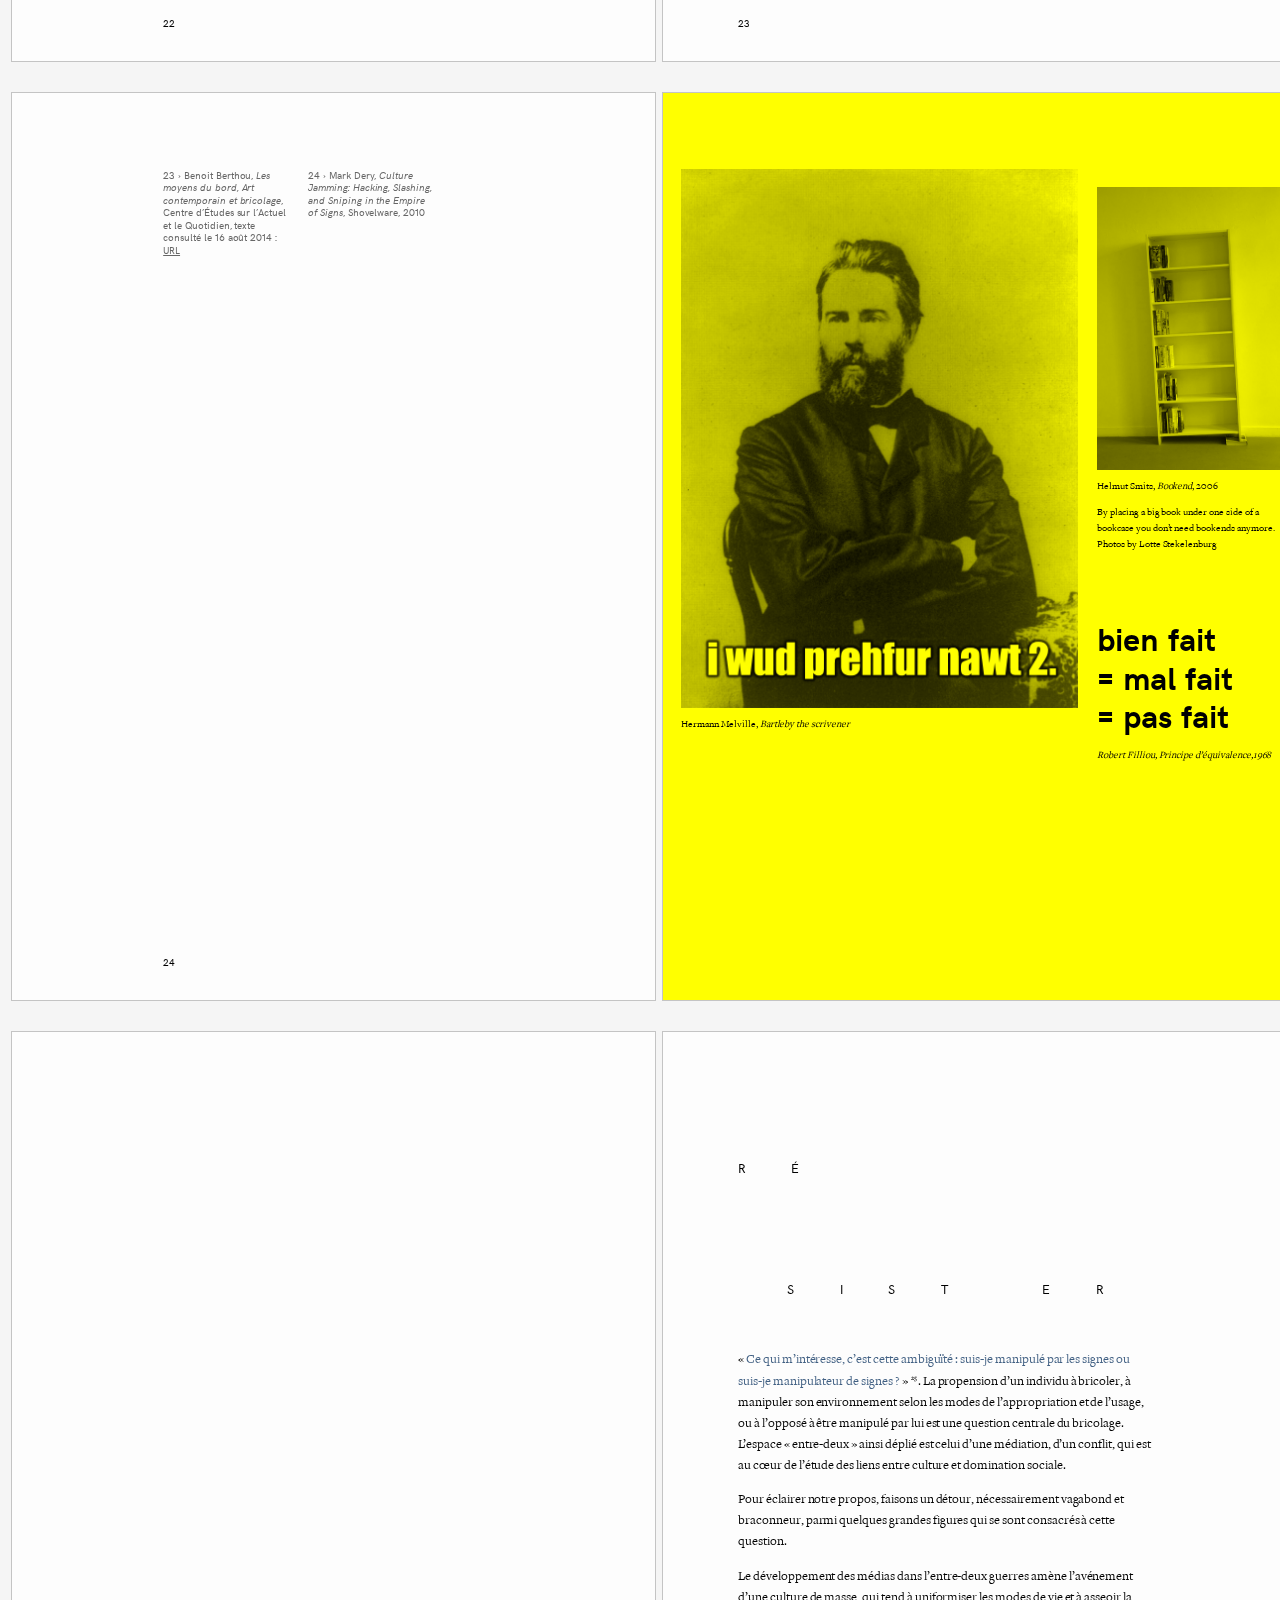
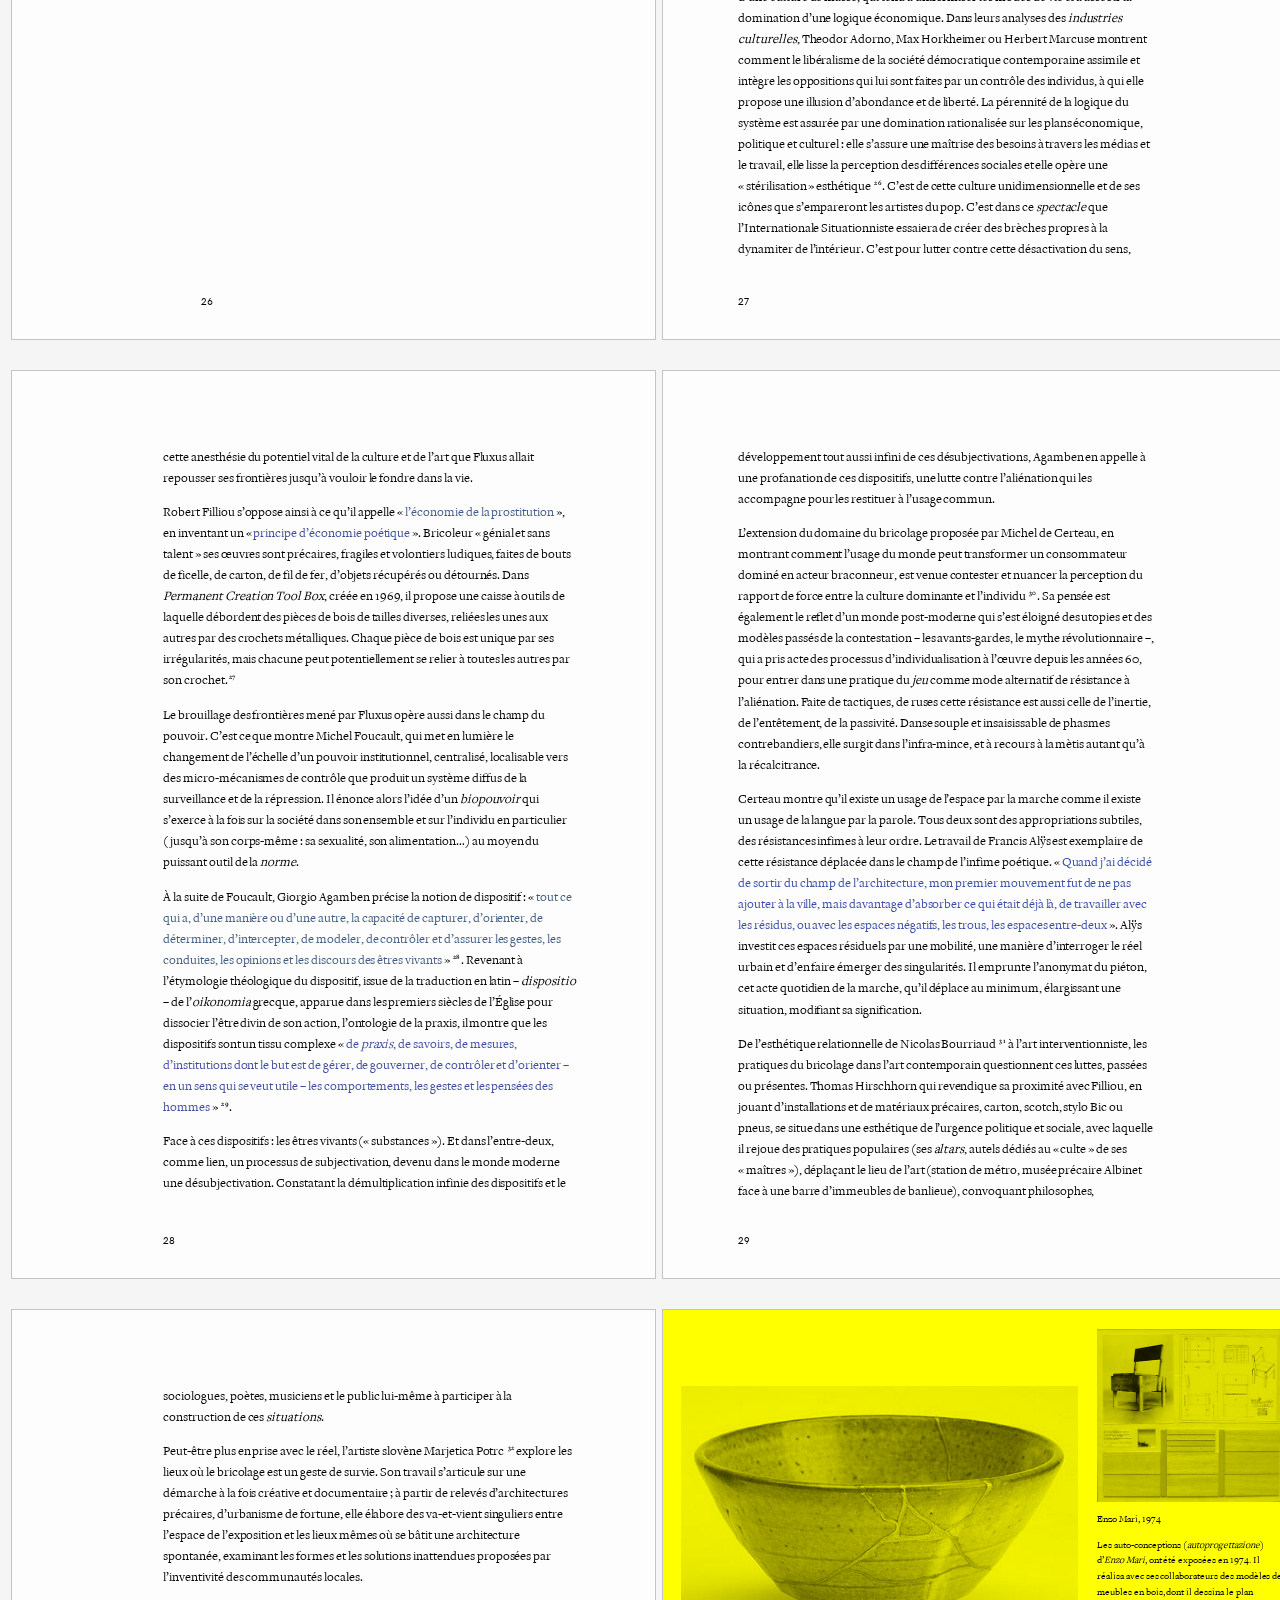
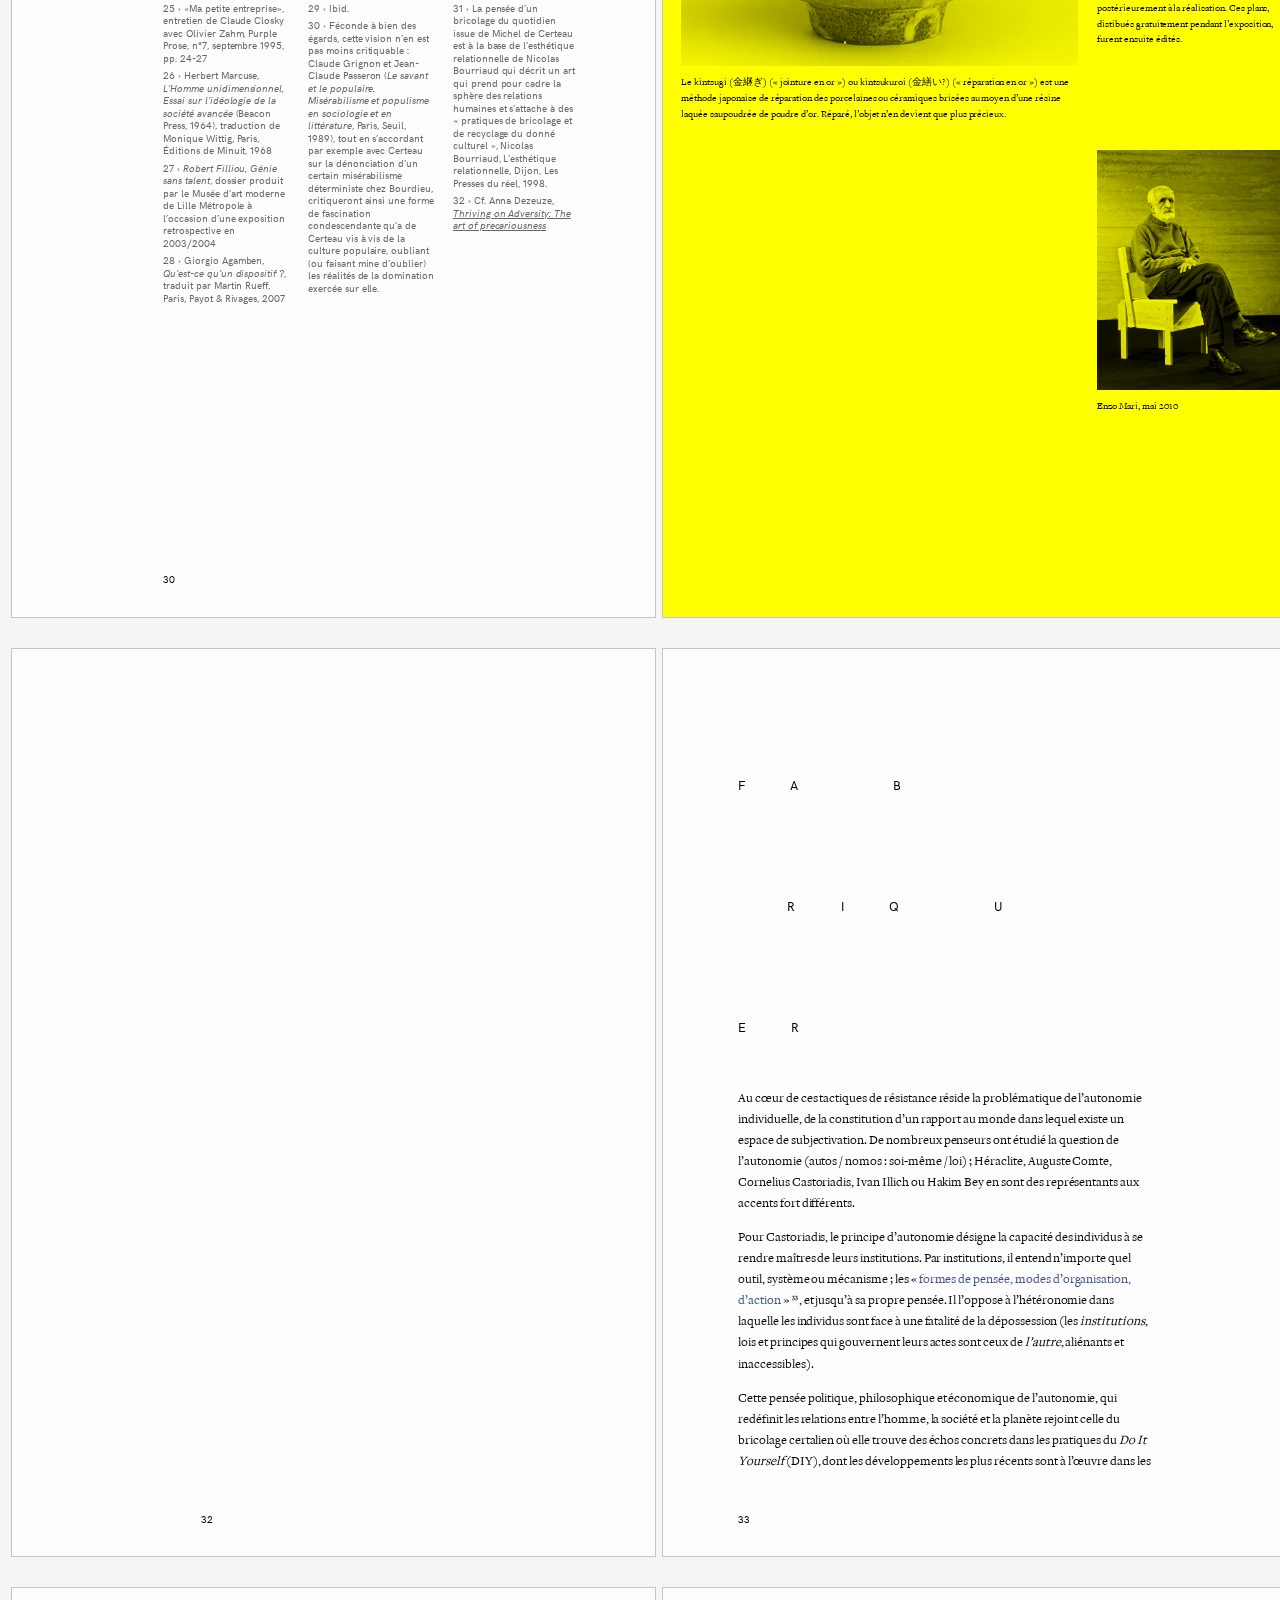
==== commit 1b927c60: "Notes at the end of sections + CSS adjustments" ====
--- a/examples/bricoles.polyfilled.html
+++ b/examples/bricoles.polyfilled.html
@@ -19,7 +19,7 @@
                   B r  i<br>co<br> le s
             </h1>
             <p>
-                Bricolage, design, pratiques <br> artistiques et numériques
+                Bricolage, design, <br> pratiques artistiques <br> et numériques
             </p>
         </header>
         
@@ -568,7 +568,7 @@
                     Michel de Certeau nous a montré que l’usager est un braconneur, mais dans cet espace qu’il ouvre à travers l’étude de l’usage, des nuances peuvent être soulevées. Nous emprunterons donc à la bien nommée sociologie des usages – dans les arcanes de laquelle on ne rentrerons pas en profondeur  <span class="fn">Voir le remarquable travail de Benjamin Menant sur la distinction entre  usages et pratiques numériques :  <a href="http://blog.menant-benjamin.fr">blog.menant-benjamin.fr</a> </span> – le terme de pratique, qui permettra d’établir une échelle.
                 </p>
                 <p>
-                    Usage et pratique s’articulent entre une offre technique et une demande sociale. C’est précisément cette articulation que Certeau analyse pour montrer comment le consommateur s’approprie – plus ou moins – les dispositifs. Cette relation est une médiation entre l’individu et la société, elle est le lieu de l’individuation. <span class="fn">Bernard Stiegler, « Chute et élévation »,&nbsp;Revue philosophique de la France et de l’étranger 3/ 2006 (Tome 131), p.&nbsp;325-341, consulté en ligne sur <a href="http://cairn.info/revue-philosophique-2006-3-page-325.htm">cairn.info</a></span>
+                    Usage et pratique s’articulent entre une offre technique et une demande sociale. C’est précisément cette articulation que Certeau analyse pour montrer comment le consommateur s’approprie – plus ou moins – les dispositifs. Cette relation est une médiation entre l’individu et la société, elle est le lieu de l’individuation. <span class="fn">Bernard Stiegler, « Chute et élévation », Revue philosophique de la France et de l’étranger 3/ 2006 (Tome 131), p.&nbsp;325-341, consulté en ligne sur <a href="http://cairn.info/revue-philosophique-2006-3-page-325.htm">cairn.info</a></span>
                 </p>
                 <p>
                     Le seul usage réduit l’individu à un statut d’utilisateur, un particulier parmi une foule d’autres particuliers. Les dispositifs numériques ont affiné leur perception de cette foule, qui n’est plus considérée comme une masse uniforme, mais qui se divise en niches, communautés ou groupes. Ces groupes restent malgré tout saisissables par une analyse statistique qui réduit ses membres à des données quantifiables. « <span class="quote">L’utilisateur est tout autant sinon plus souvent utilisé par l’objet qu’il ne l’utilise lui-même</span> »  <span class="fn">Philippe &nbsp;Aigrain, Cause commune : l’information entre bien commun et propriété, Paris, Fayard, 2005, <a href="http://grit-transversales.org/../assets/bricoles/img/bricoles/pdf/Causecommune-CC-By-NC-ND.pdf">disponible en ligne sous licence Creative commons</a></span>.
@@ -686,6 +686,9 @@
                 <p>
                     L’interventionnisme urbain du <em><a href="http://www.graffitiresearchlab.com/blog/">Graffiti Research Lab</a></em> se manifeste sur un mode parallèle à celui de leurs voisins berlinois du CCC, utilisant des lasers pour projeter leurs tags géants sur des immeubles éloignés, diffusant leurs outils en opensource, créant des sections locales aux quatre coins du monde.
                 </p>
+            </section>
+
+            <section class="text-section" id="magie">
                 <blockquote class="bigbold deindent">
                     <p>« Toute technologie suffisamment avancée est indiscernable de la magie »</p>
                     <cite>Arthur C. Clarke</cite>
@@ -694,7 +697,7 @@
                     L’avancée exponentielle des frontières externes et internes de la technosphère, son impact toujours plus grand sur nos fonctionnements individuels et collectifs, ajoutée au sentiment de l’inexorabilité de son développement, provoque fréquemment le recours à une forme de pensée magique. Nous dotons les objets technologiques qui nous entourent – que nous les pratiquions ou les subissions –, de propriétés surnaturelles, de pouvoirs occultes et nous cherchons à les contrôler à coups d’imprécations, de prières ou d’incantations. Ainsi naissent de nouveaux cultes du cargo, gestes et attitudes irrationnels qui nous permettent de faire face à l’inconnu technologique.
                 </p>
                 <p>
-                    Le bricoleur numérique examine le chapeau du magicien, inspecte son double-fond et se demande si plutôt qu’un lapin, il ne pourrait pas en extraire un autobus. Il entretient un rapport au monde fait de jeu, de curiosité. Son bricolage est une sérendipité volontaire. Il provoque les accidents, les juxtapositions hasardeuses et créatives. Il cherche dans la surprise d’un assemblage inédit un sens nouveau. Il autorise <em>effectivement</em> « <span class="quote">la rencontre fortuite sur une table de dissection d’une machine à coudre et d’un parapluie</span> <span class="fn">Isidore Ducasse (comte de Lautréamont),<br ><em>Les Chants de Maldoror</em>, 1869.</span> ». Il s’engage sur des chemins de désir, cherche des biais, des tangentes. C’est une lutte, un combat de l’intérieur contre l’extérieur. Contre. C’est une opposition en même temps qu’une proximité.
+                    Le bricoleur numérique examine le chapeau du magicien, inspecte son double-fond et se demande si plutôt qu’un lapin, il ne pourrait pas en extraire un autobus. Il entretient un rapport au monde fait de jeu, de curiosité. Son bricolage est une sérendipité volontaire. Il provoque les accidents, les juxtapositions hasardeuses et créatives. Il cherche dans la surprise d’un assemblage inédit un sens nouveau. Il autorise <em>effectivement</em> « <span class="quote">la rencontre fortuite sur une table de dissection d’une machine à coudre et d’un parapluie</span> <span class="fn">Isidore Ducasse (comte de Lautréamont),<em>Les Chants de Maldoror</em>, 1869.</span> ». Il s’engage sur des chemins de désir, cherche des biais, des tangentes. C’est une lutte, un combat de l’intérieur contre l’extérieur. Contre. C’est une opposition en même temps qu’une proximité.
                 </p>
                 <p>
                     Son mode d’appropriation des objets est fondé sur la manipulation, celle de la main comme celle de l’esprit, un intellect du bout des doigts, une préhension faite à la fois de mise à distance et d’intériorisation. Se les appropriant, il tord leurs usages préétablis, il refuse ou néglige le caractère péremptoire du réel. Il restitue au monde une plasticité, une indéfinition.
@@ -716,7 +719,7 @@
                     <li>Beauvais, Yann, Jean-Michel Bouhours, <em>Monter/Sampler : l’échantillonnage généralisé</em>, Paris : Éditions du Centre Pompidou, 2000</li>
                     <li>Berthou, Benoit, <em>Les moyens du bord, Art contemporain et bricolage</em>, Centre d’Études sur l’Actuel et le Quotidien, 2002</li>
                     <li>Bourriaud, Nicolas, L’esthétique relationnelle, Dijon : Les Presses du réel, 1998</li>
-                    <li>Bourriaud, Nicolas, « Sous la pluie culturelle », <em>Sonic Process, une nouvelle géographie des sons, </em>Paris : Éditions du Centre Pompidou, 2002</li>
+                    <li>Bourriaud, Nicolas, « Sous la pluie culturelle », <em>Sonic Process, une nouvelle géo&shy;graphie des sons, </em>Paris : Éditions du Centre Pompidou, 2002</li>
                     <li>Broca, Sebastien,<em> Utopie du logiciel libre, du bricolage informatique à la réinvention sociale</em>, Le Passager Clandestin, 2013</li>
                     <li>De Certeau, Michel, <em>L’invention du quotidien, tome 1 : Arts de faire, tome 2 : Habiter, cuisiner, Paris</em> : Gallimard, 1990</li>
                     <li>Delprat, Étienne (coord.), <em>Système DIY, Faire soi-même à l’ère du 2.0</em>, Paris : Éditions Alternatives, 2013</li>
@@ -728,7 +731,7 @@
                     <li>Grignon, Claude, Jean-Claude Passeron (<em>Le savant et le populaire. Misérabilisme et populisme en sociologie et en littérature</em>, Paris : Seuil, 1989</li>
                     <li>Guitton, Anaelle, <em>Hackers : Au cœur de la résistance numérique</em>, Paris : Au Diable Vauvert, 2013</li>
                     <li>Illich, Ivan, La convivialité, Paris : Seuil, Points Essais, 2003 (1re éd : 1973)</li>
-                    <li>INGOLD, Tim,<em> Une brève histoire des lignes</em>, (<em>Lines, a brief history</em>), Traduction de Sophie Renaut Zones sensibles, 2011</li>
+                    <li>Ingold, Tim,<em> Une brève histoire des lignes</em>, (<em>Lines, a brief history</em>), Traduction de Sophie Renaut Zones sensibles, 2011</li>
                     <li>Lebow, Victor, <em>The Real Meaning of Consumer Demand</em>, Journal of Retailing, 1955.</li>
                     <li>Lemoine, Stéphanie et Samira Ouardi, <em>Artivisme : art, action politique et résistance culturelle</em>, Paris : Éditions Alternatives, 2010.</li>
                     <li>Lévi-Strauss, Claude, <em>La pensée sauvage, </em>Paris : Plon, 1962</li>
@@ -738,24 +741,23 @@
                     <li>Raymond, Eric S., Bob Young, <em>La Cathédrale et le Bazar</em>, O’Reilly, 2001, traduit par Sébastien Blondeel</li>
                     <li>Simondon, Gilbert, <em>Sur la technique</em>, Paris : PUF, 2014</li>
                     <li>Stiegler, Bernard, « Chute et élévation », Revue philosophique de la France et de l’étranger 3/ 2006 (Tome 131), p. 325-341</li>
-                    <li>Turner, Fred, <em>From Counterculture to Cyberculture : Stewart Brand, the Whole Earth Network, and the Rise of Digital Utopianism</em>, University of Chicago Press, 2006.</li>
-                    <li>Vial, Stéphane, <em>L’être et l’écran</em> , Parif : PUF, 2013</li>
+                    <li>Turner, Fred, <em>From Counter&shy;culture to Cyberculture : Stewart Brand, the Whole Earth Network, and the Rise of Digital Utopianism</em>, University of Chicago Press, 2006.</li>
+                    <li>Vial, Stéphane, <em>L’être et l’écran</em>, Parif : PUF, 2013</li>
                 </ul>
-            </section>
-
-            <section class="text-section" id="thx">
-                <p>
-                    —
-                </p>
-                <p>
-                    Article rédigé en soutien de la présentation du DNSEP (VAE) – ESADHAR, 2014
-                </p>
-                <p>
-                    —
-                </p>
-                <p>
-                    Mes remerciements vont à Claire, Jean-Marc, Quentin, Monique, M., Suzanne, Jacques Perconte, Anthony Mazure, Jean-Vincent Holeindre, ceux et celles, proches ou lointains, passés ou présents avec qui je bricole les formes de nos vies.
-                </p>
+                <div id="thx">
+                    <p>
+                        —
+                    </p>
+                    <p>
+                        Article rédigé en soutien de la présentation du DNSEP (VAE) – ESADHAR, 2014
+                    </p>
+                    <p>
+                        —
+                    </p>
+                    <p>
+                        Mes remerciements vont à Claire, Jean-Marc, Quentin, Monique, M., Suzanne, Jacques Perconte, Anthony Mazure, Jean-Vincent Holeindre, ceux et celles, proches ou lointains, passés ou présents avec qui l’on bricole les formes de nos vies.
+                    </p>
+                </div>
             </section>
 
             <section class="text-section last-section" id="hypothese">
--- a/assets/bricoles/bricoles.css
+++ b/assets/bricoles/bricoles.css
@@ -104,7 +104,19 @@
 }
 
 
-
+/* ------------------------------------ Last page */
+
+
+@page last :left {
+    margin: 2cm 4cm 2cm 4cm;
+    @bottom-left {
+        content: none;
+    }
+}
+section.last-section{
+    page:  last;
+    break-before: left
+}
 
 
 
@@ -131,6 +143,9 @@
     position: relative;
 }
 
+p, ul, ol, blockquote {
+    margin-top: 0;
+}
 
 h1 {
     font-family:"HK Grotesk", sans-serif;
@@ -218,11 +233,10 @@
 
 
 
-/*----------------------------------------------------------- ARTICLE 
+/*----------------------------------------------------------- HEADER 
 ------------------------------------------------------------- */
-.text-section {
-    
-    
+header p {
+    line-height: 1.58;    
 }
 
 
@@ -253,6 +267,7 @@
     font-size: 24pt;
     line-height: 29pt;
     /* hyphens: manual; */
+    margin-bottom: 1em;
     }
     blockquote.deindent p:first-of-type{
         text-indent: -1.35ch;
@@ -270,17 +285,22 @@
     }
 
 
+
+/*----------------------------------------------------------- ICONO 
+------------------------------------------------------------- */
+
 .fn-ref {
     color: inherit;
-    font-size: 6pt;
+    font-size: 5pt;
     font-weight: bold;
     letter-spacing: 0.05em;
     position: relative;
     text-decoration: none;
-    top: -0.35em;
-    }
-.fn-ref:before{ content: "‹"; }
-.fn-ref:after{ content: "›"; }
+    top: -0.75em;
+    }
+/* .fn-ref:before{ content: "\202F‹"; }
+.fn-ref:after{ content: "›"; } */
+.fn-ref:before{ content: "\202F"; }
 
 .fn-content {
     color: rgba(0,0,0,.45);
@@ -306,15 +326,28 @@
 .fn {
     font-family:"HK Grotesk", sans-serif;
     color: #666;
-    line-height: 1;
+    line-height: 1.25;
     font-size: 7.5pt;
-}
-
+    display: block;
+    margin-bottom: .5em;
+    -webkit-column-break-inside:avoid;
+    -o-column-break-inside:avoid;
+    page-break-inside: avoid; /* Firefox */
+    break-inside: avoid; /* IE 10+ */
+    column-break-inside:avoid;
+    display: table;
+}
+/* 
 .fn:before {
     content: " [ ";
 }
 .fn:after {
     content: " ] ";
+} */
+
+.notes_container {
+    column-count: 3;
+    column-gap: 5mm;
 }
 /*----------------------------------------------------------- ICONO 
 ------------------------------------------------------------- */
@@ -330,7 +363,10 @@
 
 .item img + img { margin-top: 5mm; }
 
-figure { padding: 0; margin:0 var(--gutterwidth) var(--gutterwidth) 0; float: left;}
+figure { 
+    padding: 0; margin:0 var(--gutterwidth) var(--gutterwidth) 0; float: left;
+    break-inside: avoid;
+}
 .item { font-size: 7.5pt; }
 .item img {
     width: 100%;
@@ -338,12 +374,18 @@
     display: block;
     filter: grayscale(1); 
     mix-blend-mode: multiply; 
+    margin-bottom: 2.5mm; 
     }
 
 .item {  width: var(--colwidth) ; }
 .item-w2 { width:  var(--twocolwidth); }
 
 
+.icono cite {
+    font-size: 7.5pt;
+    font-family: "Freight","TimesNewRoman",serif;
+    font-weight: normal;
+}
 /*----------------------------------------------------------- FOOTER 
 ------------------------------------------------------------- */
 #bibliographie ul,
@@ -351,13 +393,12 @@
     list-style-type: none;
     font-size: 7.5pt;
     margin-left: 0;
-    padding-left: 0
+    padding-left: 0;
+    hyphens: manual;
 }
 #bibliographie ul {
-    -moz-column-count: 3;
-    -moz-column-gap: 5mm;
-    -webkit-column-count: 3;
-    -webkit-column-gap : 5mm;
+    column-count: 3;
+    column-gap: 4.3mm;
     }
 
 #bibliographie li {
